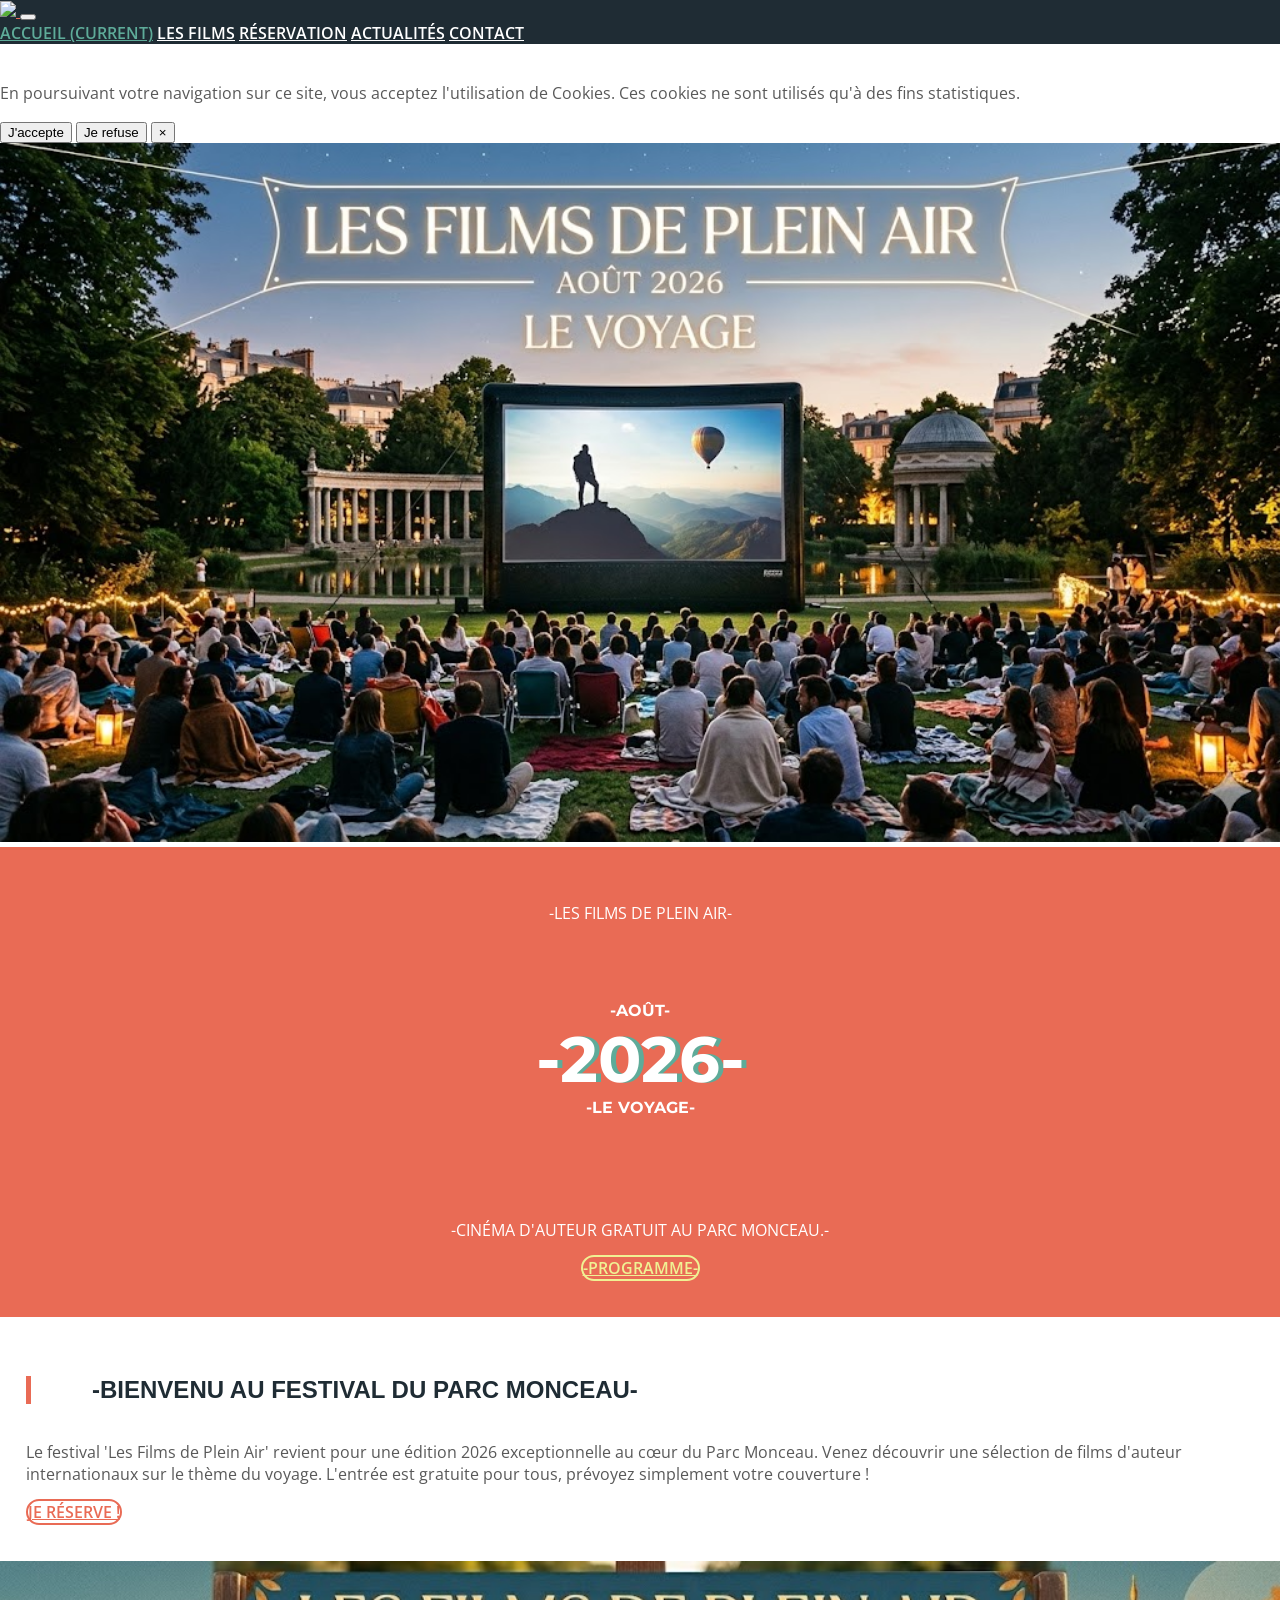
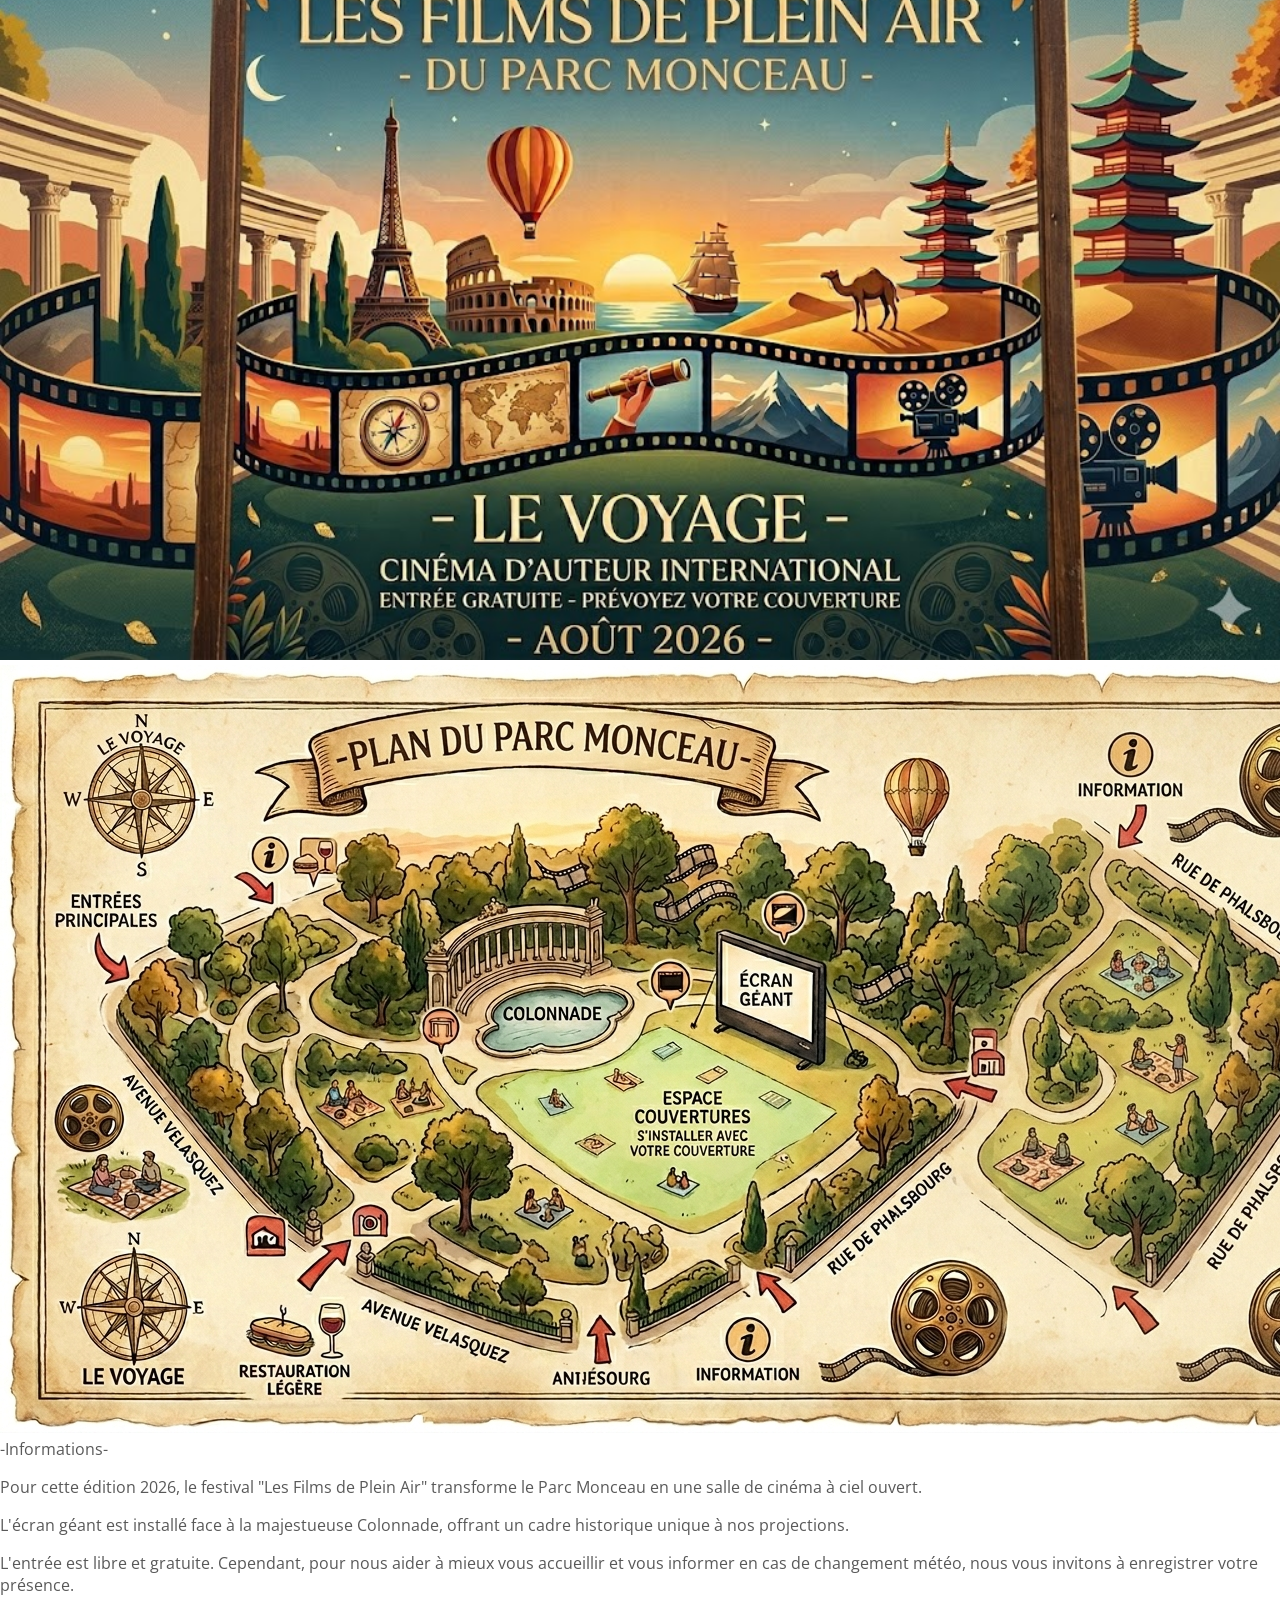
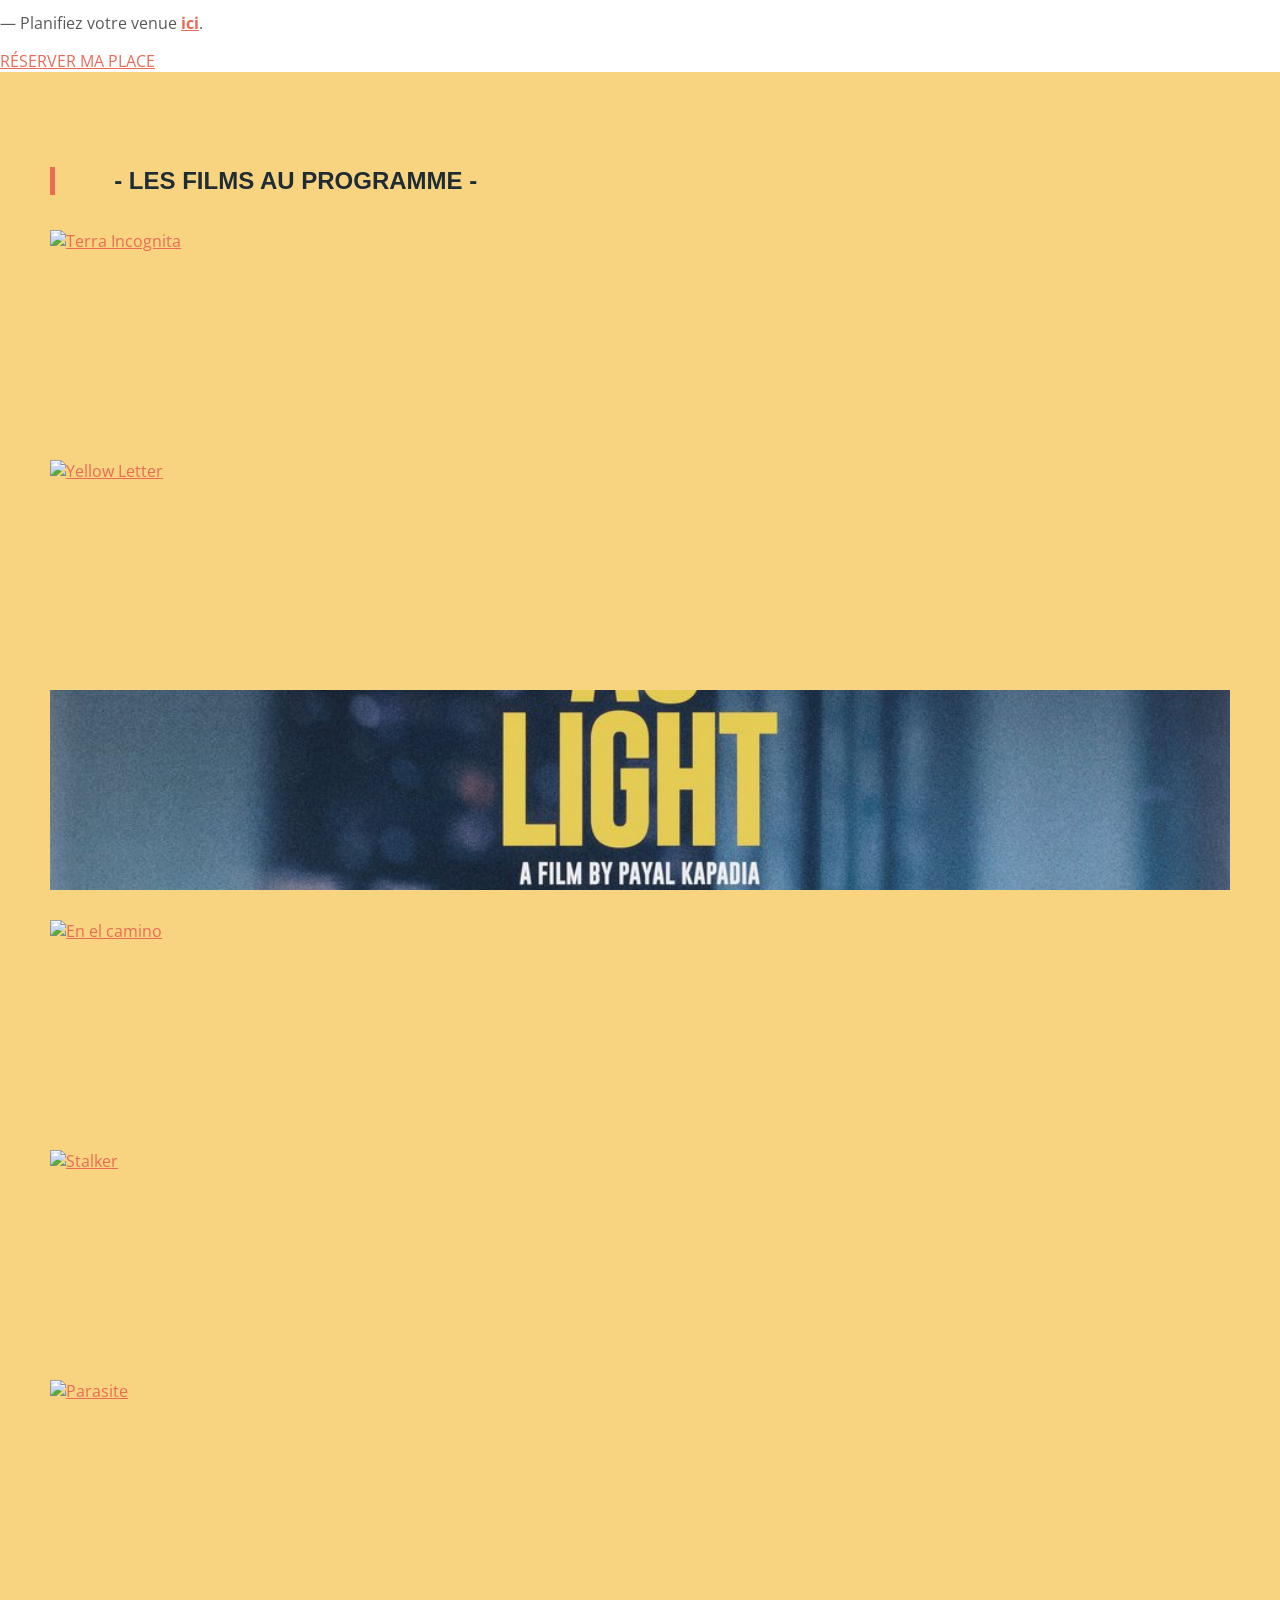
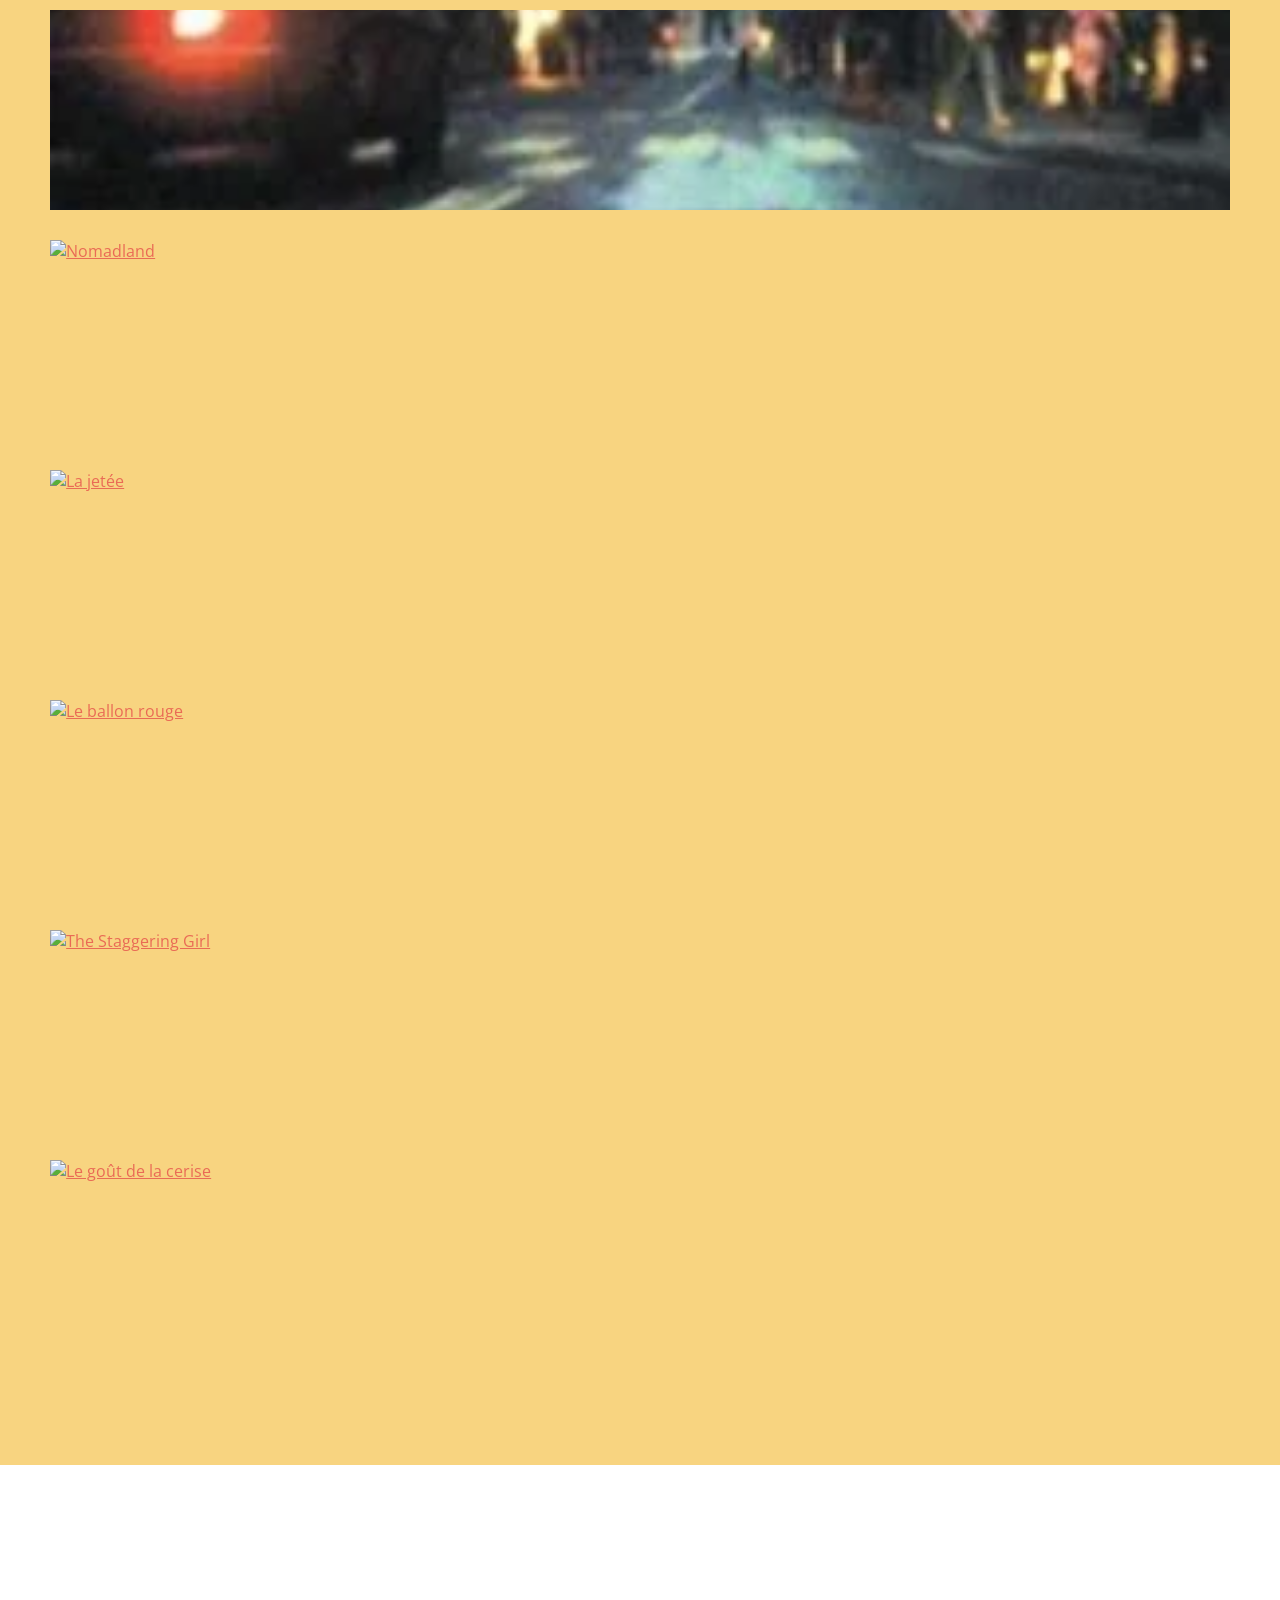
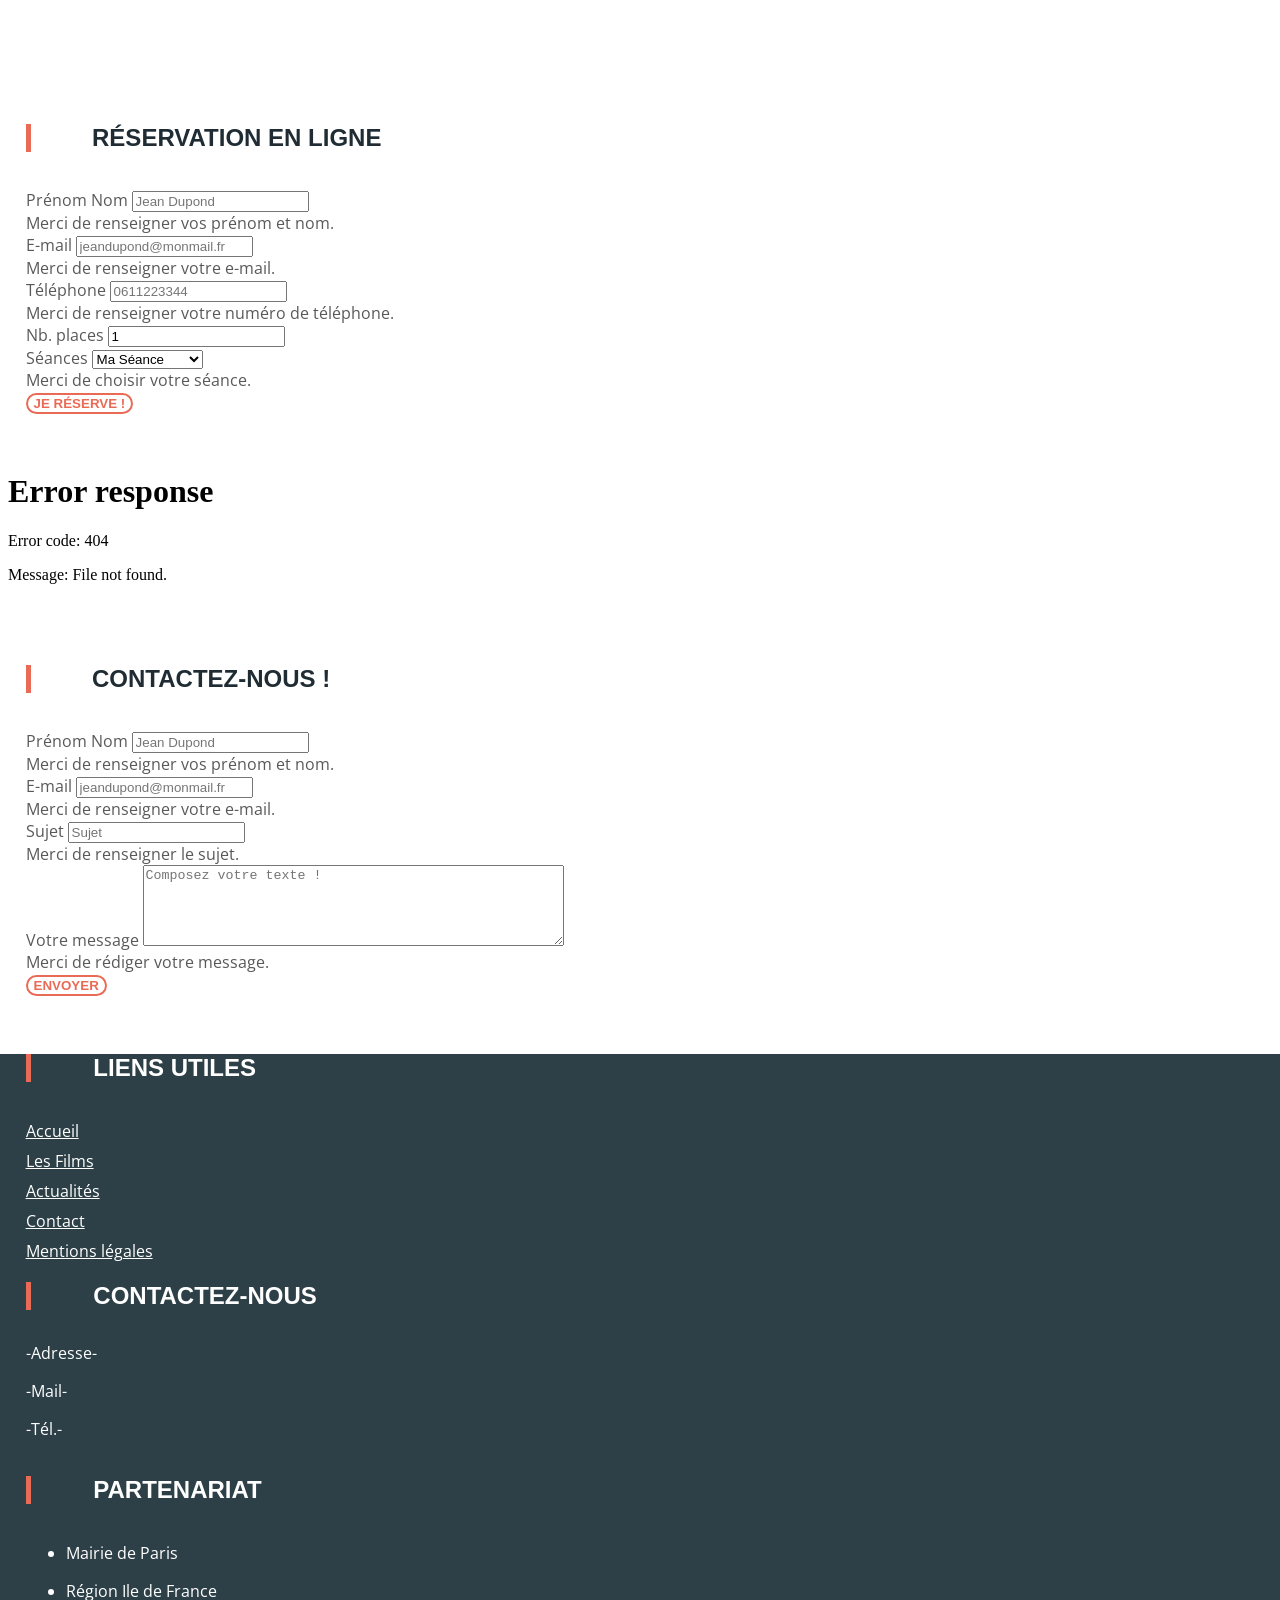
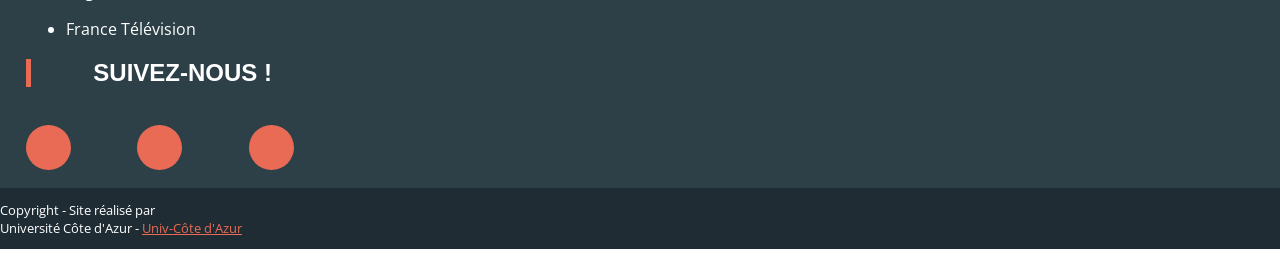
==== index.html @ 5eefc9a2 "Mise à jour SEO" ====
<!DOCTYPE html>
<html lang="fr">

	<head>
		<!-- Google tag (gtag.js) -->
<script async src="https://www.googletagmanager.com/gtag/js?id=G-BGBJXSS05S"></script>
<script>
  window.dataLayer = window.dataLayer || [];
  function gtag(){dataLayer.push(arguments);}
  gtag('js', new Date());

  gtag('config', 'G-BGBJXSS05S');
</script>
		<title>Les Films de Plein Air !</title>
		
		<!--Metatags-->
		<meta charset="utf-8">
		<meta name="viewport" content="width=device-width, initial-scale=1, shrink-to-fit=no">
		<meta name="description" content="Découvrez le festival de cinéma d'auteur gratuit au Parc Monceau du 5 au 7 août 2026. Thème : Le Voyage. ">
		
		<!--Open graph data-->
		<meta property="og:title" content="Les Films de Plein Air - Festival au Parc Monceau">
<meta property="og:description" content="3 nuits de cinéma d'auteur gratuit sous les étoiles. Thème 2024 : Le Voyage.">
<meta property="og:type" content="website">
		

		<!--fonts-->
		<link href="https://fonts.googleapis.com/css?family=Montserrat:400,700|Open+Sans:400,600,700" rel="stylesheet">
		<!--CSS-->
		<link rel="stylesheet" href="css/bootstrap.css">
		<!--<link rel="stylesheet" href="css/style.css">-->
		<link rel="stylesheet" href="css/stylescss.css">
		<link rel="stylesheet"  href="webfonts/all.css">
		<!-- Google tag (gtag.js) -->
		<script async src="https://www.googletagmanager.com/gtag/js?id=G-39RLFYST27"></script>
		<script>
  			window.dataLayer = window.dataLayer || [];
  			function gtag(){dataLayer.push(arguments);}
 			 gtag('js', new Date());

  			gtag('config', 'G-39RLFYST27');
		</script>
	</head>
	<body data-spy="scroll" data-target="#booking">

		<!--00.header-->
		<nav class="navbar sticky-top navbar-expand-lg navbar-dark maNav">
			<a class="navbar-brand" href="#">
				<img src="images/logo.jpg" width="100"/>
			</a>
			<button class="navbar-toggler" type="button" data-toggle="collapse" data-target="#navbarNavAltMarkup" aria-controls="navbarNavAltMarkup" aria-expanded="false" aria-label="Toggle navigation">
				<span class="navbar-toggler-icon"></span>
			</button>
			<div class="collapse navbar-collapse" id="navbarNavAltMarkup">
				<div class="navbar-nav ml-auto">
				<a class="nav-item nav-link active" href="#">accueil <span class="sr-only">(current)</span></a>
				<a class="nav-item nav-link" href="films.html">Les Films</a>
				<a class="nav-item nav-link navLink" href="#booking">Réservation</a>
				<a href="blog.html" class="nav-item nav-link navLink">Actualités</a>
				<a class="nav-item nav-link" href="contact.html">Contact</a>
				</div>
			</div>
		</nav>

		<h1><Title></Title></h1>
		
		<!--end header-->

		<!--Modal cookie-->
		
			<div class="alert alert-secondary alert-dismissible fade show text-center" role="alert">
			<p>
				En poursuivant votre navigation sur ce site, vous acceptez l'utilisation de Cookies. Ces cookies ne sont utilisés qu'à des fins statistiques.
			</p>
			<button type="button" class="btn btn-success btn-sm" data-dismiss="alert" aria-label="Close">
				J'accepte
			</button>
			<button type="button" class="btn btn-danger btn-sm" data-dismiss="alert" aria-label="Close">
					Je refuse
			</button>
			<button type="button" class="close" data-dismiss="alert" aria-label="Close">
				<span aria-hidden="true">&times;</span>
			</button>
		</div>
		<!--Modal cookie-->
		<!--01.accueil-->
		<section class="container-fluid welcome">
			<div class="container">
				<div class="row">
					<aside class="col-lg-6">

<img src="images/parc-monceau.jpg" class="img-fluid" style="width: 100%; height: 100%; object-fit: cover;" alt="Affiche Festival Parc Monceau">					</aside>
					<article class="col-lg-6">
						<p>-Les Films de Plein Air-</p>
						<div class="date">
							<span>-Août-</span>
							<span class="textshadow">-2026-</span>
							<span>-Le Voyage-</span>
						</div>
						<p>-Cinéma d'auteur gratuit au Parc Monceau.-</p>
						<a href="films.html" class="btn btn-custom">-Programme-</a>
					</article>
				</div>
			</div>
		</section>
		<!--end accueil-->

		<!--02.à propos-->
		<section class="container-fluid about">
			<div class="container">
				<div class="row">
					<article class="col-lg-6">
						<h2 id="about">-Bienvenu au festival du parc Monceau-</h2>
						<p>Le festival 'Les Films de Plein Air' revient pour une édition 2026 exceptionnelle au cœur du Parc Monceau. Venez découvrir une sélection de films d'auteur internationaux sur le thème du voyage. L'entrée est gratuite pour tous, prévoyez simplement votre couverture !
                        </p>
						<a href="#booking" class="btn btn-custom"> Je réserve !</a>
					</article>
					<aside class="col-lg-6 order-first order-lg-2">
<img src="images/affiche-officiel-parc-monceau.jpg" class="img-fluid" style="width: 100%; height: 100%; object-fit: cover;" alt="Affiche Officielle">
					</aside>
					</section>
		<!--end à propos-->

		<!--03.actualité-->
		<section class="container-fluid news py-5">
    <div class="container">
        <div class="row align-items-center">
            
            <div class="col-lg-6">
                <img src="images/plan-du-parc.png" class="img-fluid rounded shadow" alt="plan du parc">
            </div>

            <div class="col-lg-6"						
			<h2 id="news">-Informations-</h2>
						<p>Pour cette édition 2026, le festival "Les Films de Plein Air" transforme le Parc Monceau en une salle de cinéma à ciel ouvert. 
                        <p>L'écran géant est installé face à la majestueuse Colonnade, offrant un cadre historique unique à nos projections.						
						<p>L'entrée est libre et gratuite. Cependant, pour nous aider à mieux vous accueillir et vous informer en cas de changement météo, nous vous invitons à enregistrer votre présence.
							<p>— Planifiez votre venue <a href="#booking" style="color: #e86b51; font-weight: bold;">ici</a>.</p>
  
    <a href="#reservation" class="btn btn-outline-danger">RÉSERVER MA PLACE</a>
</article>
		</section>
		<!--end actualité-->

		<!--04.films-->
		<section class="container-fluid movie">
			<div class="container">
				
				<div class="row">
					<!--<div class="col-12 col-sm-4 col-md2 imgResponsive">
						<a href="#"><img src="images/01lesFiguresDeLombre.png"></a>
					</div>-->
					<div class="row">
    <div class="col-12"><h2 id="movie">- Les Films au programme -</h2></div>

    <div class="col-sm-4 col-md-3 col-lg-2">
           <a href="films.html#01film" class="hoverImg">
        <img src="images/terra-incognita.webp" alt="Terra Incognita" class="img-fluid">
        </a>
    </div>
	<div class="col-sm-4 col-md-3 col-lg-2">
          <a href="films.html#02film" class="hoverImg">
        <img src="images/yellow-letter.jpg" alt="Yellow Letter" class="img-fluid">
        </a>
    </div>
		<div class="col-sm-4 col-md-3 col-lg-2">
               <a href="films.html#03film" class="hoverImg">
        <img src="images/all-we-imagine-as-light.jpg" alt="All We Imagine as Light" class="img-fluid">
        </a>
    </div>
		<div class="col-sm-4 col-md-3 col-lg-2">
              <a href="films.html#04film" class="hoverImg">
        <img src="images/en-el-camino.jpg" alt="En el camino" class="img-fluid">
        </a>
    </div>
		<div class="col-sm-4 col-md-3 col-lg-2">
               <a href="films.html#05film" class="hoverImg">
        <img src="images/stalker.jpg" alt="Stalker" class="img-fluid">
        </a>
    </div>
		<div class="col-sm-4 col-md-3 col-lg-2">
               <a href="films.html#06film" class="hoverImg">
        <img src="images/parasite.jpg" alt="Parasite" class="img-fluid">
        </a>
    </div>
		<div class="col-sm-4 col-md-3 col-lg-2">
               <a href="films.html#07film" class="hoverImg">
        <img src="images/c-etait-un-rendez-vous.jpg" alt="C'était un rendez-vous" class="img-fluid">
        </a>
    </div>
		<div class="col-sm-4 col-md-3 col-lg-2">
              <a href="films.html#08film" class="hoverImg">
        <img src="images/nomadland.jpg" alt="Nomadland" class="img-fluid">
        </a>
    </div>
		<div class="col-sm-4 col-md-3 col-lg-2">
              <a href="films.html#09film" class="hoverImg">
        <img src="images/la-jetée.jpg" alt="La jetée" class="img-fluid">
        </a>
    </div>
		<div class="col-sm-4 col-md-3 col-lg-2">
               <a href="films.html#10film" class="hoverImg">
         <img src="images/le-ballon-rouge.jpg" alt="Le ballon rouge" class="img-fluid">
        </a>
    </div>
		<div class="col-sm-4 col-md-3 col-lg-2">
               <a href="films.html#11film" class="hoverImg">
         <img src="images/the-staggering-girl.jpg" alt="The Staggering Girl" class="img-fluid">
        </a>
    </div>
		<div class="col-sm-4 col-md-3 col-lg-2">
               <a href="films.html#12film" class="hoverImg">
        <img src="images/le-gout-de-la-cerise.jpg" alt="Le goût de la cerise" class="img-fluid">
        </a>
    </div>
</div>
		</section>
		<!--end films-->

		<!--05.réservation-->
		<section class="container-fluid booking">
			<div class="container">
				<div class="row">
					<aside class="col-lg-6">
						<!--<img src="images/05-resaAside.jpg"class="img-fluid" alt="cinema clap">-->
					</aside>
					<article class="col-lg-6">
						<h2 id="booking">Réservation en ligne</h2>
						<form class="needs-validation" novalidate id="bookingValidation">				
							<div class="form-group">
								<label for="nom">Prénom Nom</label>
								<input class="form-control" required type="text" name="nom" id="nom" placeholder="Jean Dupond" />
								<div class="invalid-tooltip">
									Merci de renseigner vos prénom et nom.
								</div>
							</div>
							<div class="form-group">
								<label for="mail">E-mail</label>
								<input class="form-control" required type="email" name="mail" id="mail" placeholder="jeandupond@monmail.fr" />
								<div class="invalid-tooltip">
									Merci de renseigner votre e-mail.
								</div>
							</div>
							<div class="form-group">
								<label for="phone">Téléphone</label>
								<input class="form-control" required type="tel" name="phone" id="phone" placeholder="0611223344" />
								<div class="invalid-tooltip">
									Merci de renseigner votre numéro de téléphone.
								</div>
							</div>
							<div class="form-group">
								<label for="place">Nb. places</label>
								<input class="form-control" type="number" name="place" id="place" min="1" value="1">
							</div>
							<div class="form-group">
								<label for="seance">Séances</label>
								<select class="form-control" required name="seance" id="seance">
										<option value="" selected disabled>Ma Séance</option>
									<optgroup label="Date 1">
										<option value="Heure 1">Heure - Film</option>
										<option value="Heure 2">Heure - Film</option>
										<option value="Heure 3">Heure - Film</option>
									</optgroup>
									<optgroup label="Date 2">
										<option value="Heure 1">Heure - Film</option>
										<option value="Heure 2">Heure - Film</option>
										<option value="Heure 3">Heure - Film</option>
									</optgroup>
									<optgroup label="Date 3">
										<option value="Heure 1">Heure - Film</option>
										<option value="Heure 2">Heure - Film</option>
										<option value="Heure 3">Heure - Film</option>
									</optgroup>
									<optgroup label="Date 4">
										<option value="Heure 1">Heure - Film</option>
										<option value="Heure 2">Heure - Film</option>
										<option value="Heure 3">Heure - Film</option>
									</optgroup>
								</select>
								<div class="invalid-tooltip">
									Merci de choisir votre séance.
								</div>
							</div>
							<button type="submit" class="btn btn-custom">Je réserve !</button>
						</form>
					</article>
				</div>
			</div>
		</section>
		<!-- end réservation-->

		<!--06.contact-->
		<section class="container-fluid contact">
			<div class="container">
				<div class="row">
					<aside class="col-lg-6">
						<iframe src="images/Carte.jpg" width="100%" height="100%" frameborder="0" style="border:0" allowfullscreen></iframe>
					</aside>
					<article class="col-lg-6">
						<h2 id="contact">Contactez-nous !</h2>
						<form class="needs-validation" novalidate id="contactValidation">
							<div class="form-group">
								<label for="nom">Prénom Nom</label>
								<input class="form-control" required type="text" name="nom" id="nom" placeholder="Jean Dupond" />
								<div class="invalid-tooltip">
									Merci de renseigner vos prénom et nom.
								</div>
							</div>
							<div class="form-group">
								<label for="mail">E-mail</label>
								<input class="form-control" required type="email" name="mail" id="mail" placeholder="jeandupond@monmail.fr" />
								<div class="invalid-tooltip">
									Merci de renseigner votre e-mail.
								</div>
							</div>
							<div class="form-group">
								<label for="sujet">Sujet</label>
								<input class="form-control" required type="text" name="sujet" id="sujet" placeholder="Sujet" />
								<div class="invalid-tooltip">
									Merci de renseigner le sujet.
								</div>
							</div>
							<div class="form-group">
								<label for="message">Votre message</label>
								<textarea class="form-control" required name="message" id="message" rows="5" cols="50" placeholder="Composez votre texte !"></textarea>
								<div class="invalid-tooltip">
									Merci de rédiger votre message.
								</div>
							</div>
							<button type="submit" class="btn btn-custom">Envoyer</button>
						</form>
					</article>
				</div>
			</div>
		</section>
		<!--end contact-->

		<!--07.footer-->
		<footer class="container-fluid footer">
            <div class="container py-3">
                <div class="row">
                    <div class="col-12 col-md-3">
                        <h2>Liens utiles</h2>
                        <div class="footerLinks">
                            <a href="index.html">Accueil</a>
                            <a href="films.html">Les Films</a>
                            <a href="blog.html">Actualités</a>
                            <a href="contact.html">Contact</a>
                            <a href="mentions-legales.html">Mentions légales</a>
                        </div>
                    </div>
                    <div class="col-12 col-md-3 address">
                        <h2>Contactez-nous</h2>
                        <div class="contactIcons mb-3">
                            <p><span class="pr-3"><i class="fas fa-home"></i></span>-Adresse-</p>
                            <p><span class="pr-3"><i class="fas fa-envelope"></i></span>-Mail-</p>
                            <p><span class="pr-3"><i class="fas fa-phone"></i></span>-Tél.-</p>
                        </div>
                    </div>
                    <div class="col-12 col-md-3 partenaire">
                        <h2>Partenariat</h2>
                        <div class="contactIcons mb-3">
                            <ul>
                                <li>Mairie de Paris</li>
								<li>Région Ile de France</li>
								<li>France Télévision</li>
                            </ul>
                        </div>
                    </div>
                    <div class="col-12 col-md-3 social">
                        <h2>Suivez-nous !</h2>
                        <div class="socialicons">
                            <a href="#"><i class="fab fa-facebook-f"></i></a>
                            <a href="#"><i class="fab fa-youtube"></i></a>
                            <a href="#"><i class="fab fa-instagram"></i></a>
                        </div>
                    </div>
                </div>	
            </div>
            <div class="socketBkg ">
                <div class="socket text-center">
                    <p>Copyright - Site réalisé par <br>
                        Université Côte d'Azur - <a href="https://univ-cotedazur.fr/" target="_blank">Univ-Côte d'Azur</a></p>
                </div>
            </div>
		</footer>
		<!--end footer-->

		<!--Scroll to top button-->
		<button onclick="topFunction()" id="myBtn" title="Go to top"><i class="fas fa-chevron-up"></i></button>
		<!--End Scroll to top button-->

		<!-- Optional JavaScript -->
		<!-- jQuery first, then Popper.js, then Bootstrap JS -->
		<script src="https://ajax.googleapis.com/ajax/libs/jquery/3.3.1/jquery.min.js"></script>
		<script src="https://cdnjs.cloudflare.com/ajax/libs/popper.js/1.12.9/umd/popper.min.js" integrity="sha384-ApNbgh9B+Y1QKtv3Rn7W3mgPxhU9K/ScQsAP7hUibX39j7fakFPskvXusvfa0b4Q" crossorigin="anonymous"></script>
		<script src="https://maxcdn.bootstrapcdn.com/bootstrap/4.0.0/js/bootstrap.min.js" integrity="sha384-JZR6Spejh4U02d8jOt6vLEHfe/JQGiRRSQQxSfFWpi1MquVdAyjUar5+76PVCmYl" crossorigin="anonymous"></script>
		<script src="js/main.js"></script>	
	</body>
</html>
---- css/stylescss.css ----
body, html {
  padding: 0;
  margin: 0; }

body {
  font-family: "Open Sans", sans-serif;
  color: #595959;
  position: relative; }
  body h1, body h2 {
    text-transform: uppercase;
    color: #1f2c34;
    font-family: "Monserrat", sans-serif;
    font-weight: 700;
    border-left: 5px solid #e96b55;
    padding-left: 5%;
    margin-bottom: 3%; }
  body a {
    color: #e96b55; }
    body a:hover {
      color: #5eab99;
      text-decoration: none; }
  body .btn-custom {
    background: transparent;
    border: 2px solid #e96b55;
    border-radius: 25px;
    color: #e96b55;
    font-weight: 600;
    text-transform: uppercase; }
    body .btn-custom:hover {
      border-color: #5eab99;
      color: #5eab99; }
  body .container-fluid {
    padding: 0; }
    body .container-fluid aside {
      padding: 0; }
    body .container-fluid article {
      padding: 3% 2%; }
  body #myBtn {
    display: none;
    /* Hidden by default */
    position: fixed;
    /* Fixed/sticky position */
    bottom: 20px;
    /* Place the button at the bottom of the page */
    right: 30px;
    /* Place the button 30px from the right */
    z-index: 99;
    /* Make sure it does not overlap */
    border: 2px solid #e96b55;
    /* Remove borders */
    outline: none;
    /* Remove outline */
    background-color: transparent;
    /* Set a background color */
    color: #e96b55;
    /* Text color */
    cursor: pointer;
    /* Add a mouse pointer on hover */
    padding: 15px;
    /* Some padding */
    border-radius: 10px;
    /* Rounded corners */
    font-size: 18px;
    /* Increase font size */ }
  body #myBtn:hover {
    background-color: #f0f193;
    /* Add a dark-grey background on hover */ }

.maNav {
  background: #1f2c34; }
  .maNav .navbar-nav a.nav-link {
    text-transform: uppercase;
    color: #fff;
    font-weight: 600; }
    .maNav .navbar-nav a.nav-link:hover {
      color: #5eab99; }
  .maNav .navbar-nav a.nav-link.active {
    color: #5eab99; }

.welcome aside {
  background: url("../images/01-Image.jpg") no-repeat bottom;
  background-size: 100% auto;
  height: auto;
  min-height: 200px; }
.welcome article {
  background: #e96b55;
  color: white;
  text-align: center;
  text-transform: uppercase; }
  .welcome article .date {
    padding: 5% 0 7%; }
    .welcome article .date span {
      display: block;
      font-family: 'Montserrat', sans-serif;
      font-weight: 700; }
  .welcome article .textshadow {
    font-size: 4rem;
    text-shadow: 5px 0px 0px #5eab99; }
  .welcome article .btn-custom {
    color: #f0f193;
    border-color: #f0f193;
    margin-top: 5%; }
    .welcome article .btn-custom:hover {
      color: white;
      border-color: white; }

.about aside {
  background: url("../images/02-Image.jpg") no-repeat center;
  background-size: 100% auto;
  height: auto;
  min-height: 200px; }

.news aside {
  background: url("../images/03-Image.jpg") no-repeat center;
  background-size: 100% auto;
  height: auto;
  min-height: 200px; }

.movie {
  background: #f8d480 url("../images/04-Image.jpg") no-repeat bottom;
  background-size: 100% auto;
  height: auto;
  min-height: 200px; }
  .movie .row {
    padding: 3% 2%; }

.booking aside {
  background: url("../images/05-Image.jpg") no-repeat center;
  background-size: 100% auto;
  height: auto;
  min-height: 200px; }

.form-group {
  position: relative; }

.contactPage .col-sm-12 .cardForm {
  margin-bottom: 3%; }

.address h2 {
  font-size: 1.5rem;
  margin-bottom: 1rem; }
.address .contactIcons {
  display: inline-block; }
.address .banContact {
  width: 100%;
  height: 200px;
  position: relative;
  overflow: hidden; }
  .address .banContact img {
    width: 100%;
    position: absolute;
    top: -35%; }
footer .container{
  max-width: 1450px;
  padding-left: 2%;
}
footer {
  background: #2e4047;
  color: white; }
  footer h2 {
    font-size: 1.5rem; }
  footer .footerLinks a {
    display: block;
    color: white; 
    margin-top: 0.5rem;}
    footer .footerLinks a:hover {
      color: #5eab99; }
  footer .social .socialicons a {
    color: white;
    font-size: 1.5rem;
    line-height: 45px;
    margin-right: 5%;
    text-align: center;
    display: inline-block;
    width: 45px;
    height: 45px;
    background-color: #e96b55;
    border-radius: 45px; }
    footer .social .socialicons a:hover {
      background-color: #5eab99; }
  footer .socketBkg {
    background: #1f2c34;
    width: 100%;
    font-size: 0.8rem; }
    footer .socketBkg p {
      padding: 1% 0%; }
  footer h2 {
    color: white; }
footer .partenaire ul li{
  margin-top: 1rem;
}
.jumbotron {
  background: #5eab99; }
  .jumbotron span {
    color: white;
    text-transform: uppercase;
    font-family: 'Montserrat', sans-serif;
    font-size: xx-large;
    font-weight: 700; }

.container-fluid.filmlist {
  padding-top: 3%; }
  .container-fluid.filmlist h3 {
    font-size: 1rem;
    font-family: 'Montserrat', sans-serif; }
  .container-fluid.filmlist .note {
    color: #e96b55;
    margin: 3% 0%; }
  .container-fluid.filmlist span {
    color: lightgrey;
    padding-right: 2%; }

.film01 aside {
  background: url("../images/01-films.jpg") no-repeat top;
  background-size: 100% auto;
  height: auto;
  min-height: 200px; }

.film02 aside {
  background: url("../images/02-films.jpg") no-repeat top;
  background-size: 100% auto;
  height: auto;
  min-height: 200px; }

.film03 aside {
  background: url("../images/03-films.jpg") no-repeat top;
  background-size: 100% auto;
  height: auto;
  min-height: 200px; }

.film04 aside {
  background: url("../images/04-films.jpg") no-repeat top;
  background-size: 100% auto;
  height: auto;
  min-height: 200px; }

.film05 aside {
  background: url("../images/05-films.jpg") no-repeat top;
  background-size: 100% auto;
  height: auto;
  min-height: 200px; }

.film06 aside {
  background: url("../images/06-films.jpg") no-repeat top;
  background-size: 100% auto;
  height: auto;
  min-height: 200px; }

.film07 aside {
  background: url("../images/07-films.jpg") no-repeat top;
  background-size: 100% auto;
  height: auto;
  min-height: 200px; }

.film08 aside {
  background: url("../images/08-films.jpg") no-repeat top;
  background-size: 100% auto;
  height: auto;
  min-height: 200px; }

.film09 aside {
  background: url("../images/09-films.jpg") no-repeat top;
  background-size: 100% auto;
  height: auto;
  min-height: 200px; }

.film10 aside {
  background: url("../images/10-films.jpg") no-repeat top;
  background-size: 100% auto;
  height: auto;
  min-height: 200px; }

.film11 aside {
  background: url("../images/11-films.jpg") no-repeat top;
  background-size: 100% auto;
  height: auto;
  min-height: 200px; }

.film12 aside {
  background: url("../images/12-films.jpg") no-repeat top;
  background-size: 100% auto;
  height: auto;
  min-height: 200px; }

.infoBlog {
  color: lightgrey;
  font-size: x-small; }

.card-title {
  font-family: 'Montserrat', sans-serif;
  font-weight: 600; }

.article .firstImg {
  position: relative;
  overflow: hidden;
  width: 100%;
  height: 250px; }
  .article .firstImg img {
    position: absolute; }
.article .infoBlog {
  font-size: 1rem; }

/*# sourceMappingURL=stylescss.css.map */

.hoverImg img {
    height: 200px !important;
    object-fit: cover !important;
    width: 100% !important;
    display: block;
}
.col-lg-2 {
    margin-bottom: 30px;
}
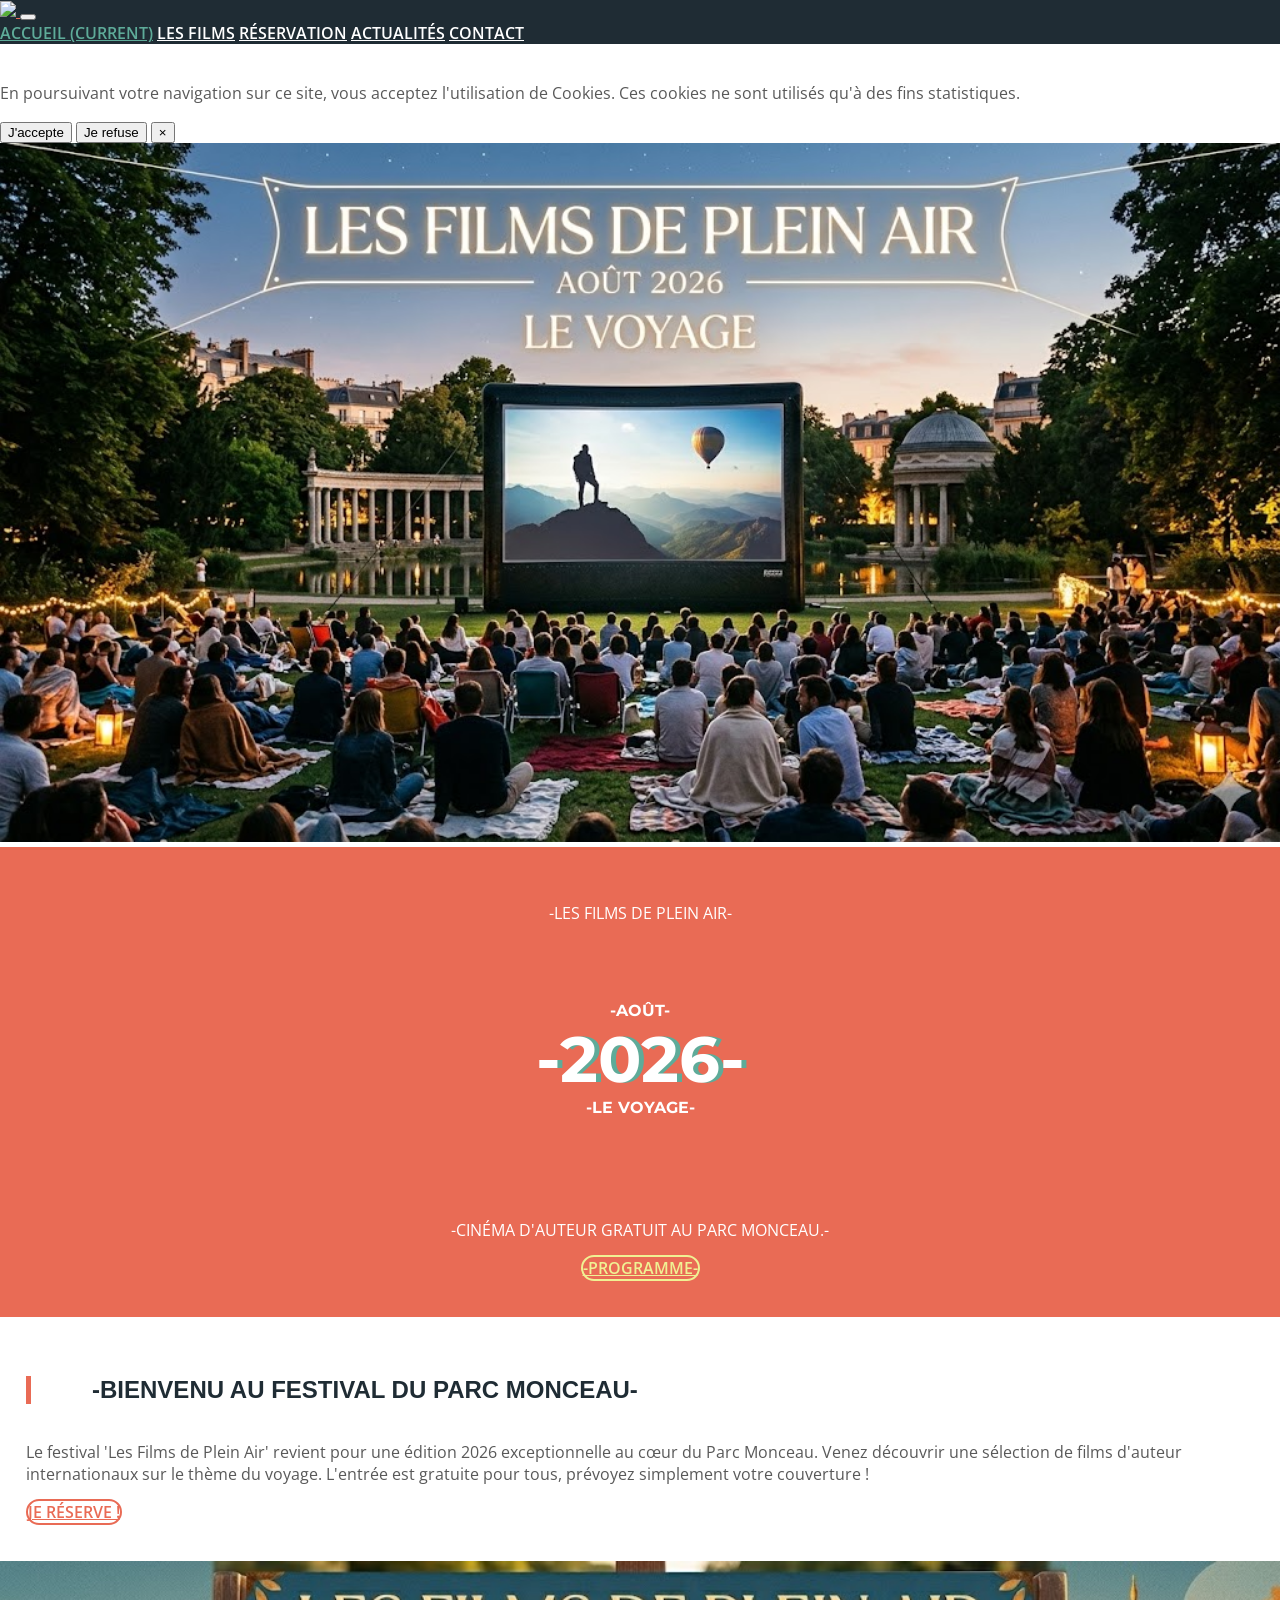
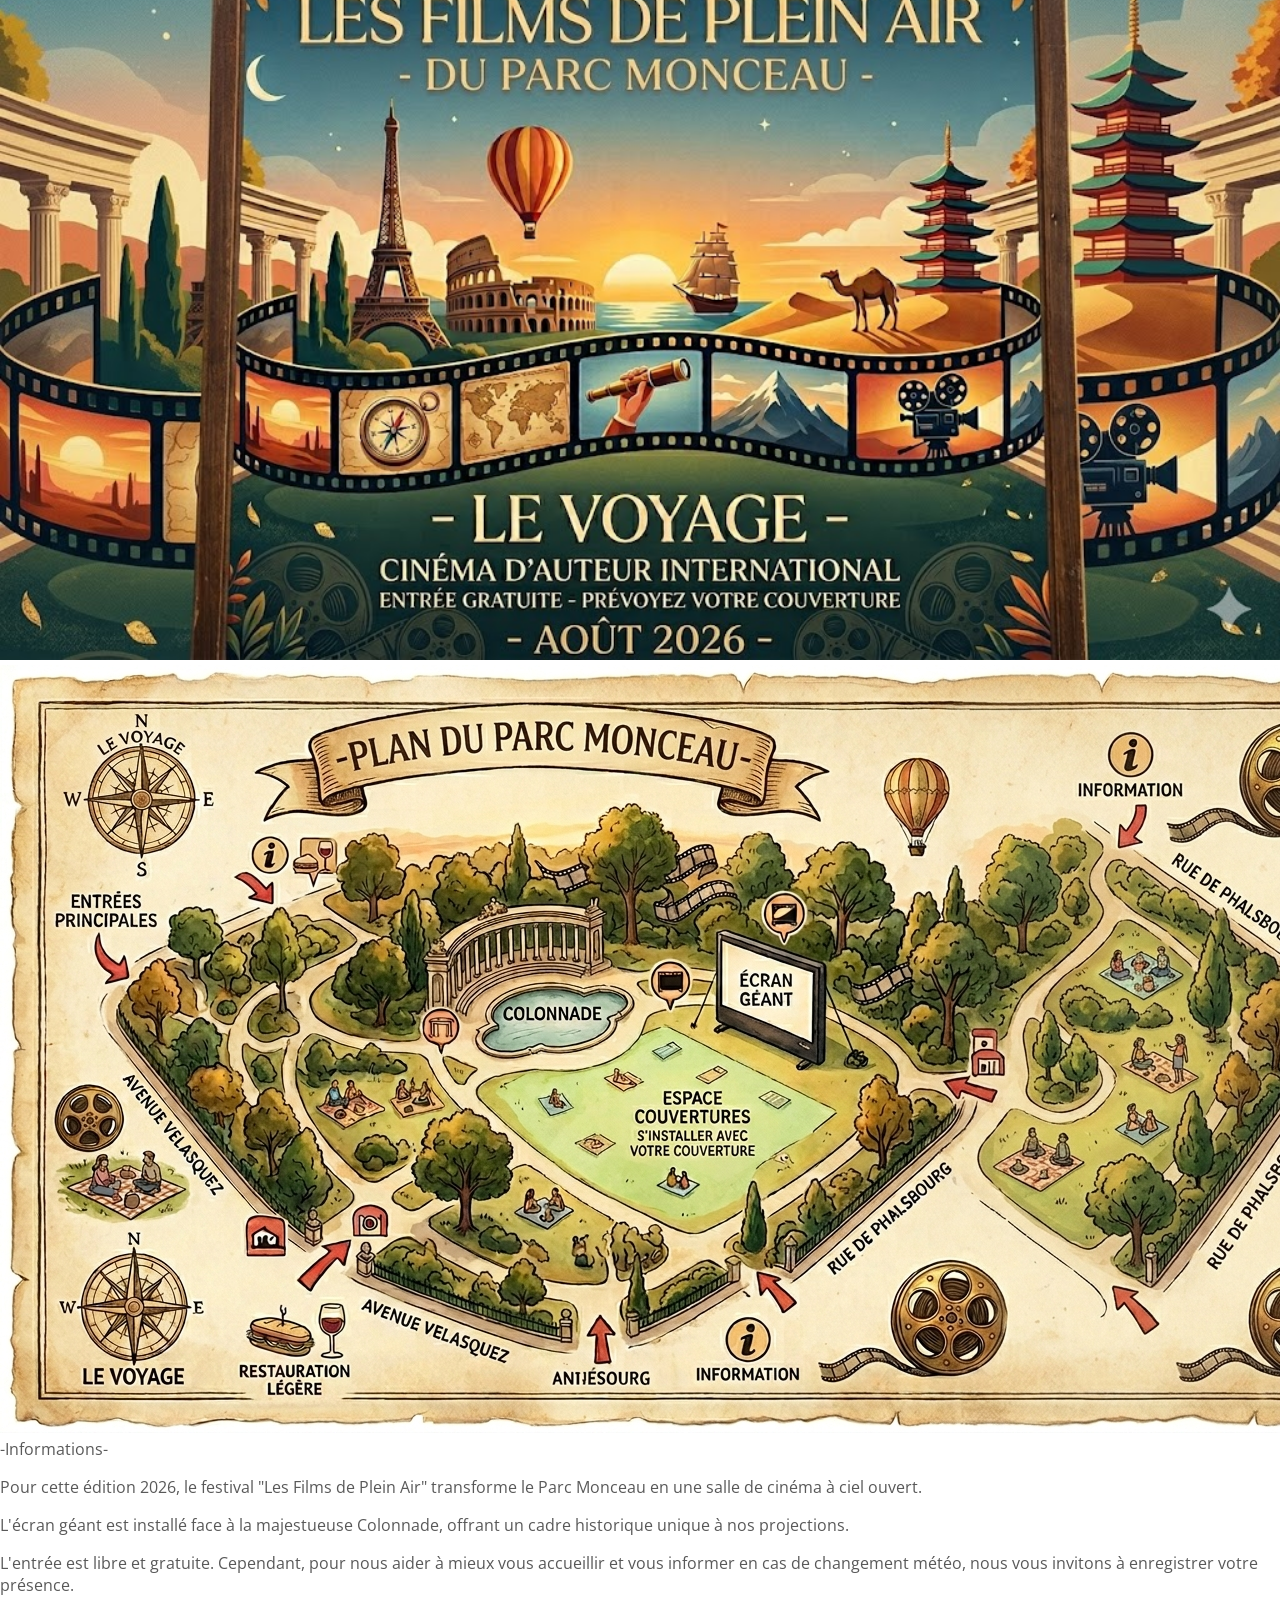
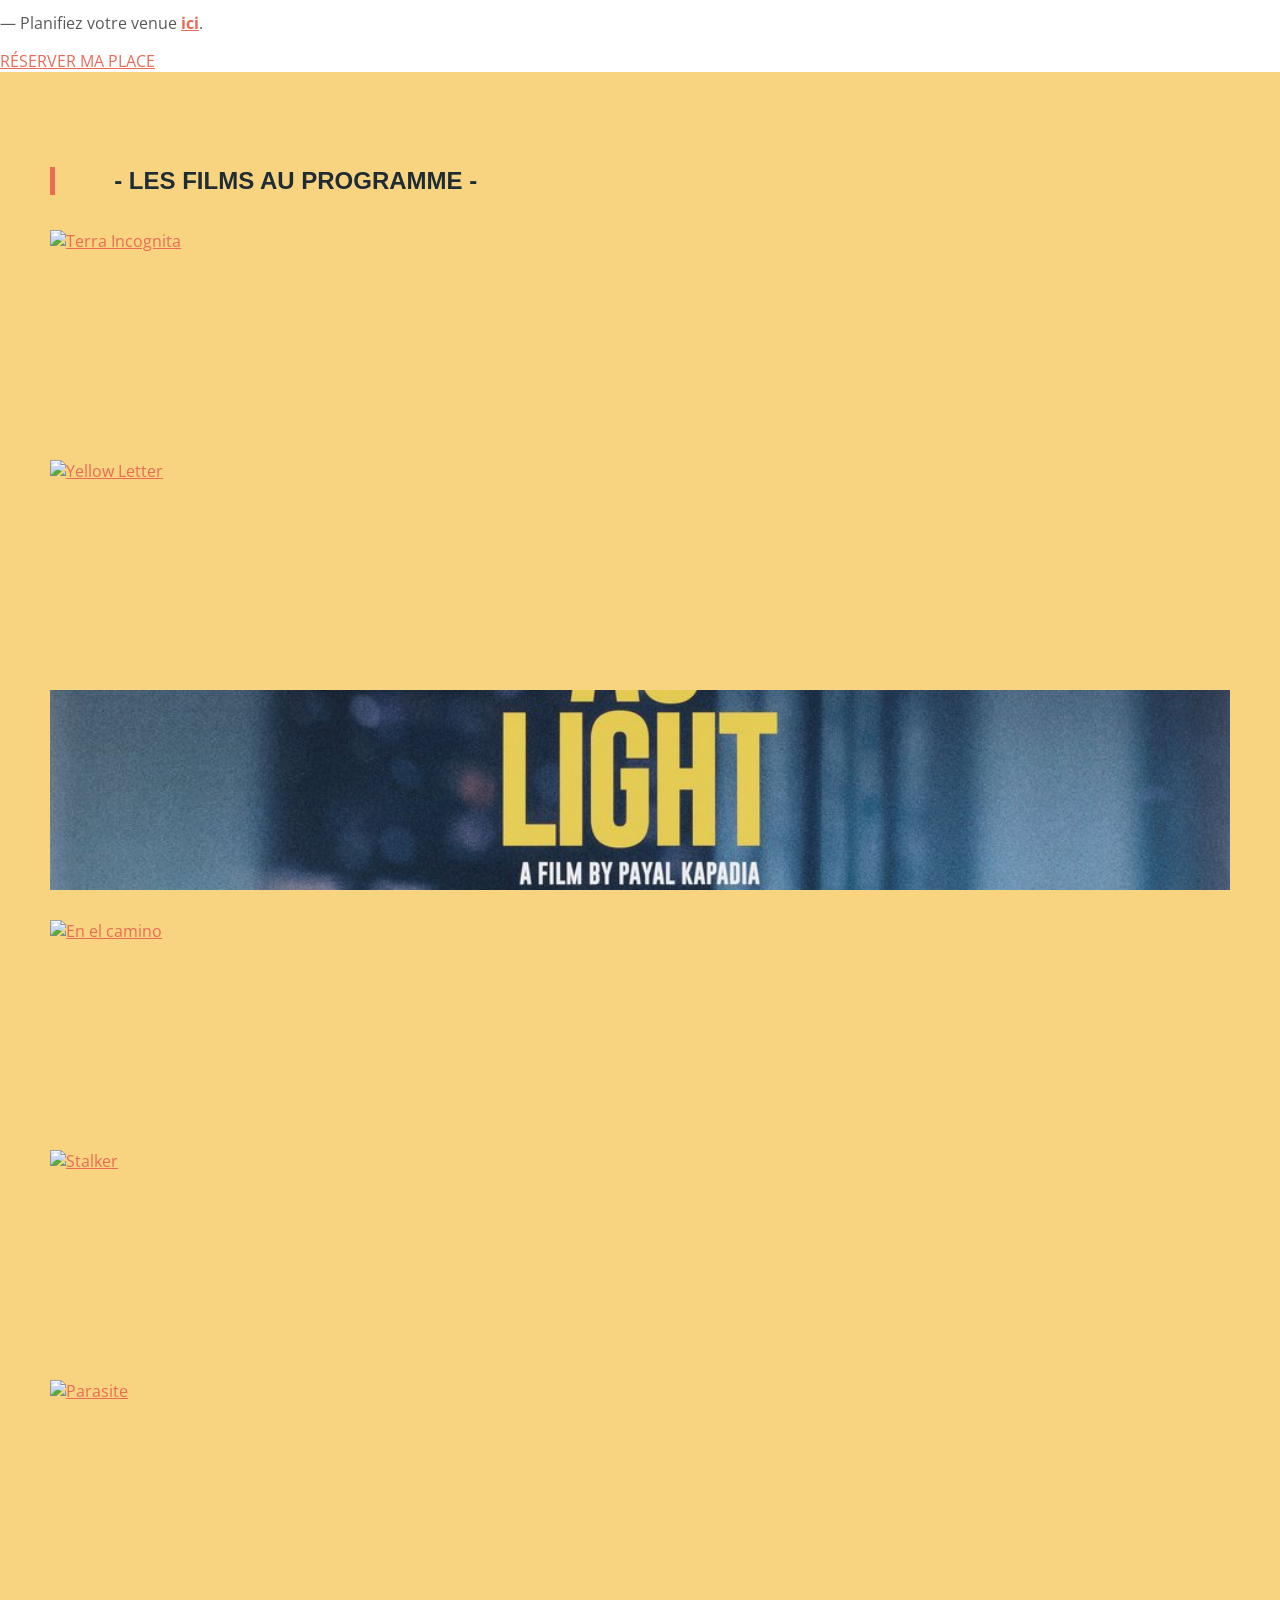
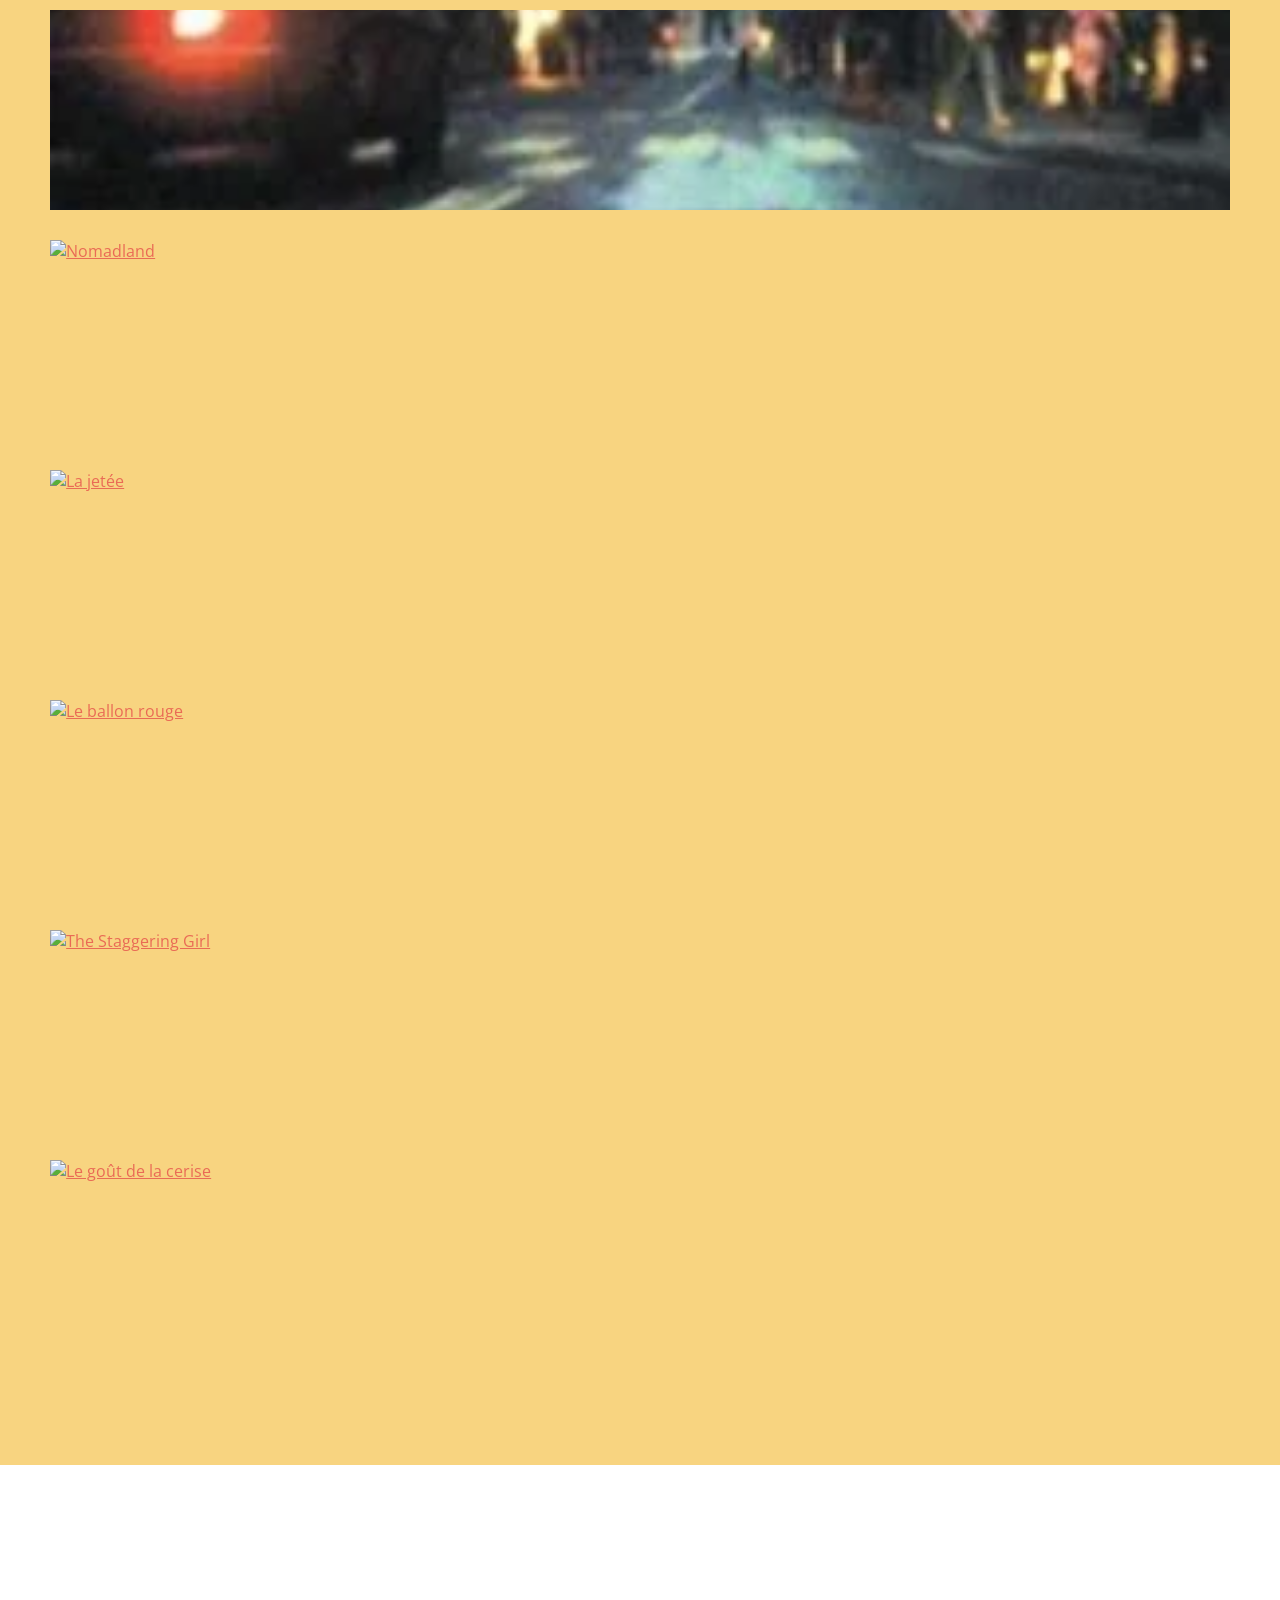
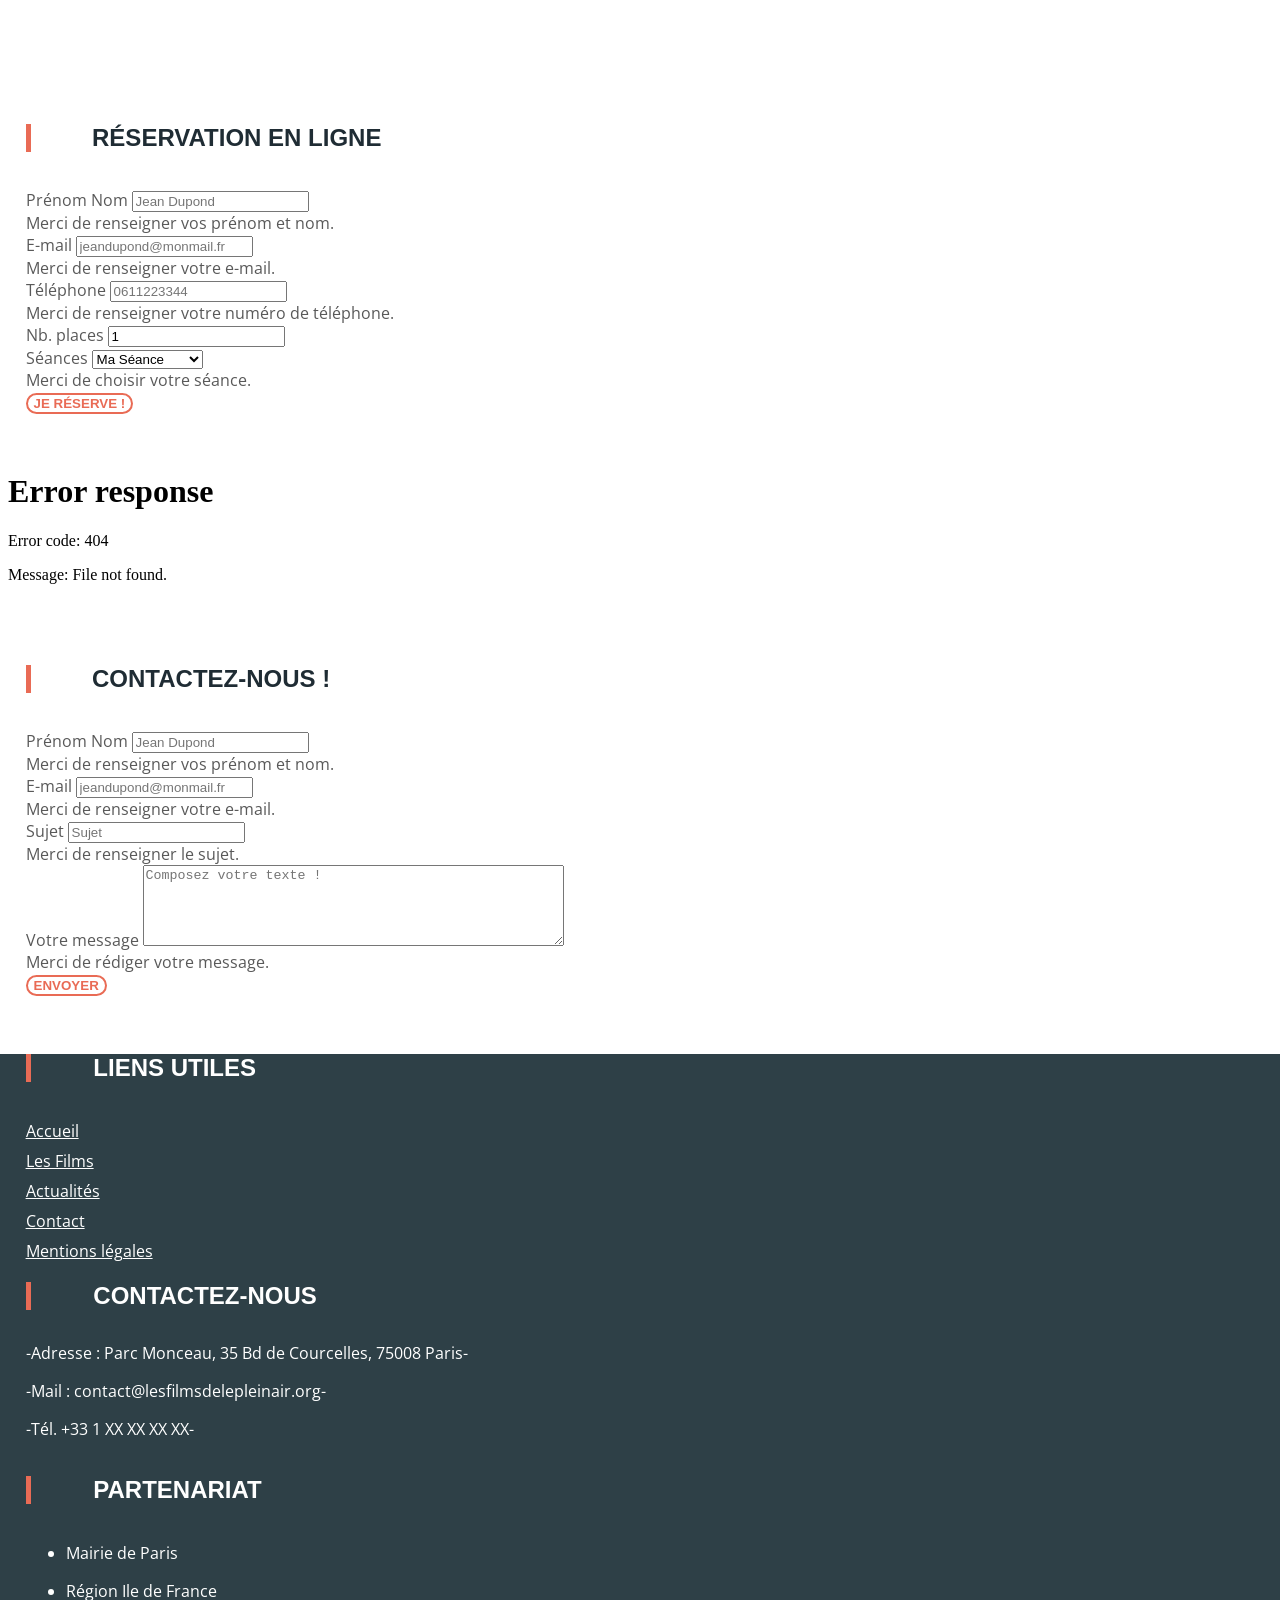
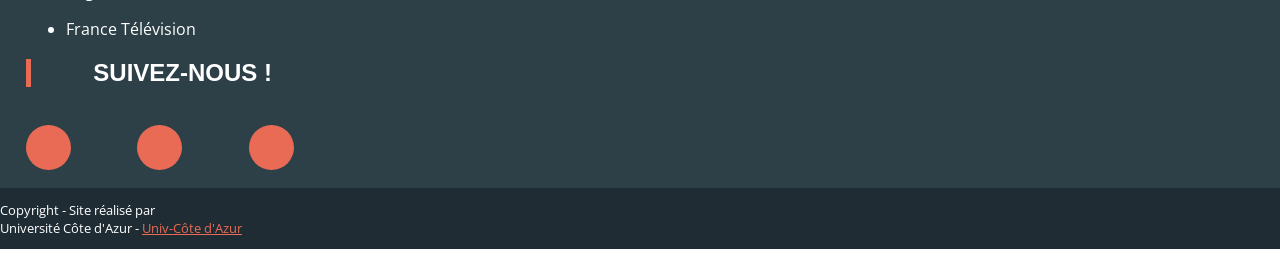
==== commit 4428ee97: "Update index.html" ====
--- a/index.html
+++ b/index.html
@@ -12,13 +12,12 @@
 
   gtag('config', 'G-BGBJXSS05S');
 </script>
-		<title>Les Films de Plein Air !</title>
+		<title>Festival Les Films de Plein Air 2026 - Parc Monceau Paris</title>
 		
 		<!--Metatags-->
 		<meta charset="utf-8">
 		<meta name="viewport" content="width=device-width, initial-scale=1, shrink-to-fit=no">
-		<meta name="description" content="Découvrez le festival de cinéma d'auteur gratuit au Parc Monceau du 5 au 7 août 2026. Thème : Le Voyage. ">
-		
+		<meta name="description" content="Découvrez le festival de cinéma d'auteur gratuit au Parc Monceau du 5 au 7 août 2026. Thème : Le Voyage. Organisé par Jennifer Vialet.">
 		<!--Open graph data-->
 		<meta property="og:title" content="Les Films de Plein Air - Festival au Parc Monceau">
 <meta property="og:description" content="3 nuits de cinéma d'auteur gratuit sous les étoiles. Thème 2024 : Le Voyage.">
@@ -353,9 +352,9 @@
                     <div class="col-12 col-md-3 address">
                         <h2>Contactez-nous</h2>
                         <div class="contactIcons mb-3">
-                            <p><span class="pr-3"><i class="fas fa-home"></i></span>-Adresse-</p>
-                            <p><span class="pr-3"><i class="fas fa-envelope"></i></span>-Mail-</p>
-                            <p><span class="pr-3"><i class="fas fa-phone"></i></span>-Tél.-</p>
+                            <p><span class="pr-3"><i class="fas fa-home"></i></span>-Adresse : Parc Monceau, 35 Bd de Courcelles, 75008 Paris-</p>
+                            <p><span class="pr-3"><i class="fas fa-envelope"></i></span>-Mail : contact@lesfilmsdelepleinair.org-</p>
+                            <p><span class="pr-3"><i class="fas fa-phone"></i></span>-Tél. +33 1 XX XX XX XX-</p>
                         </div>
                     </div>
                     <div class="col-12 col-md-3 partenaire">
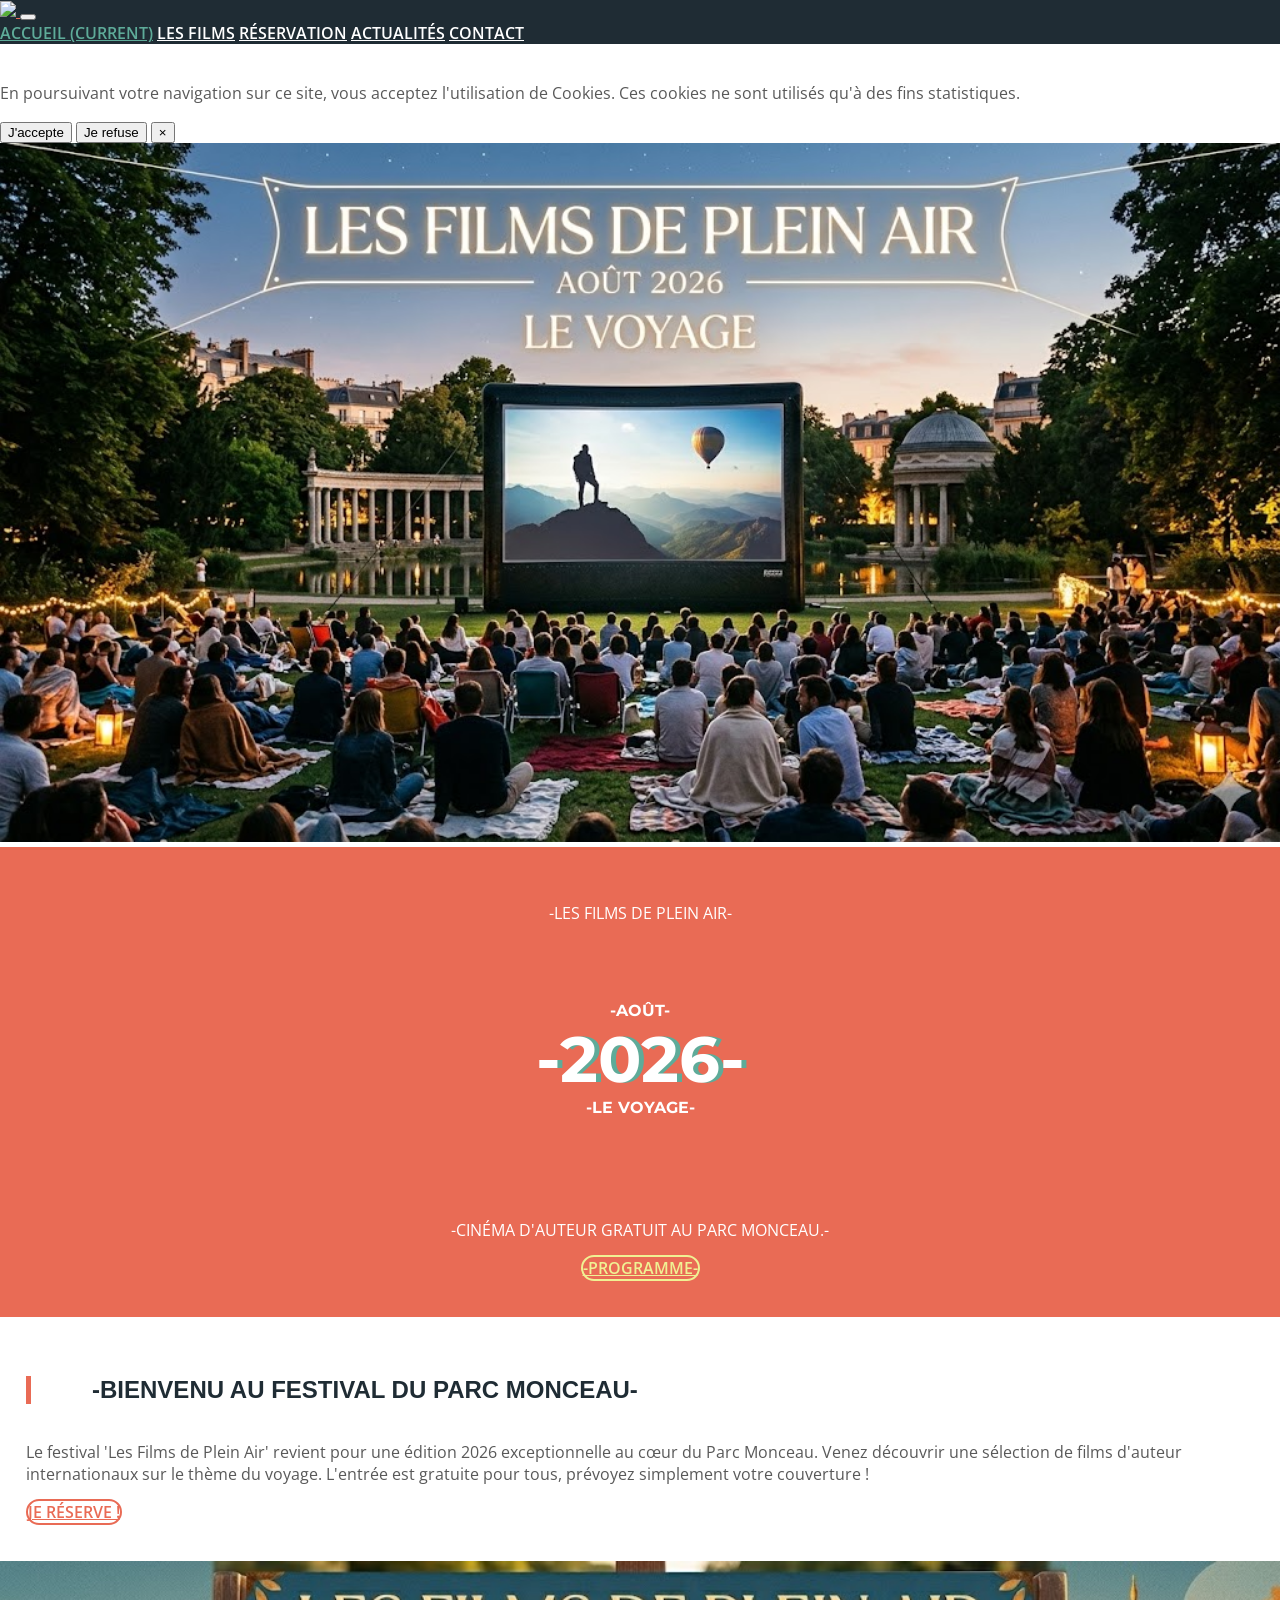
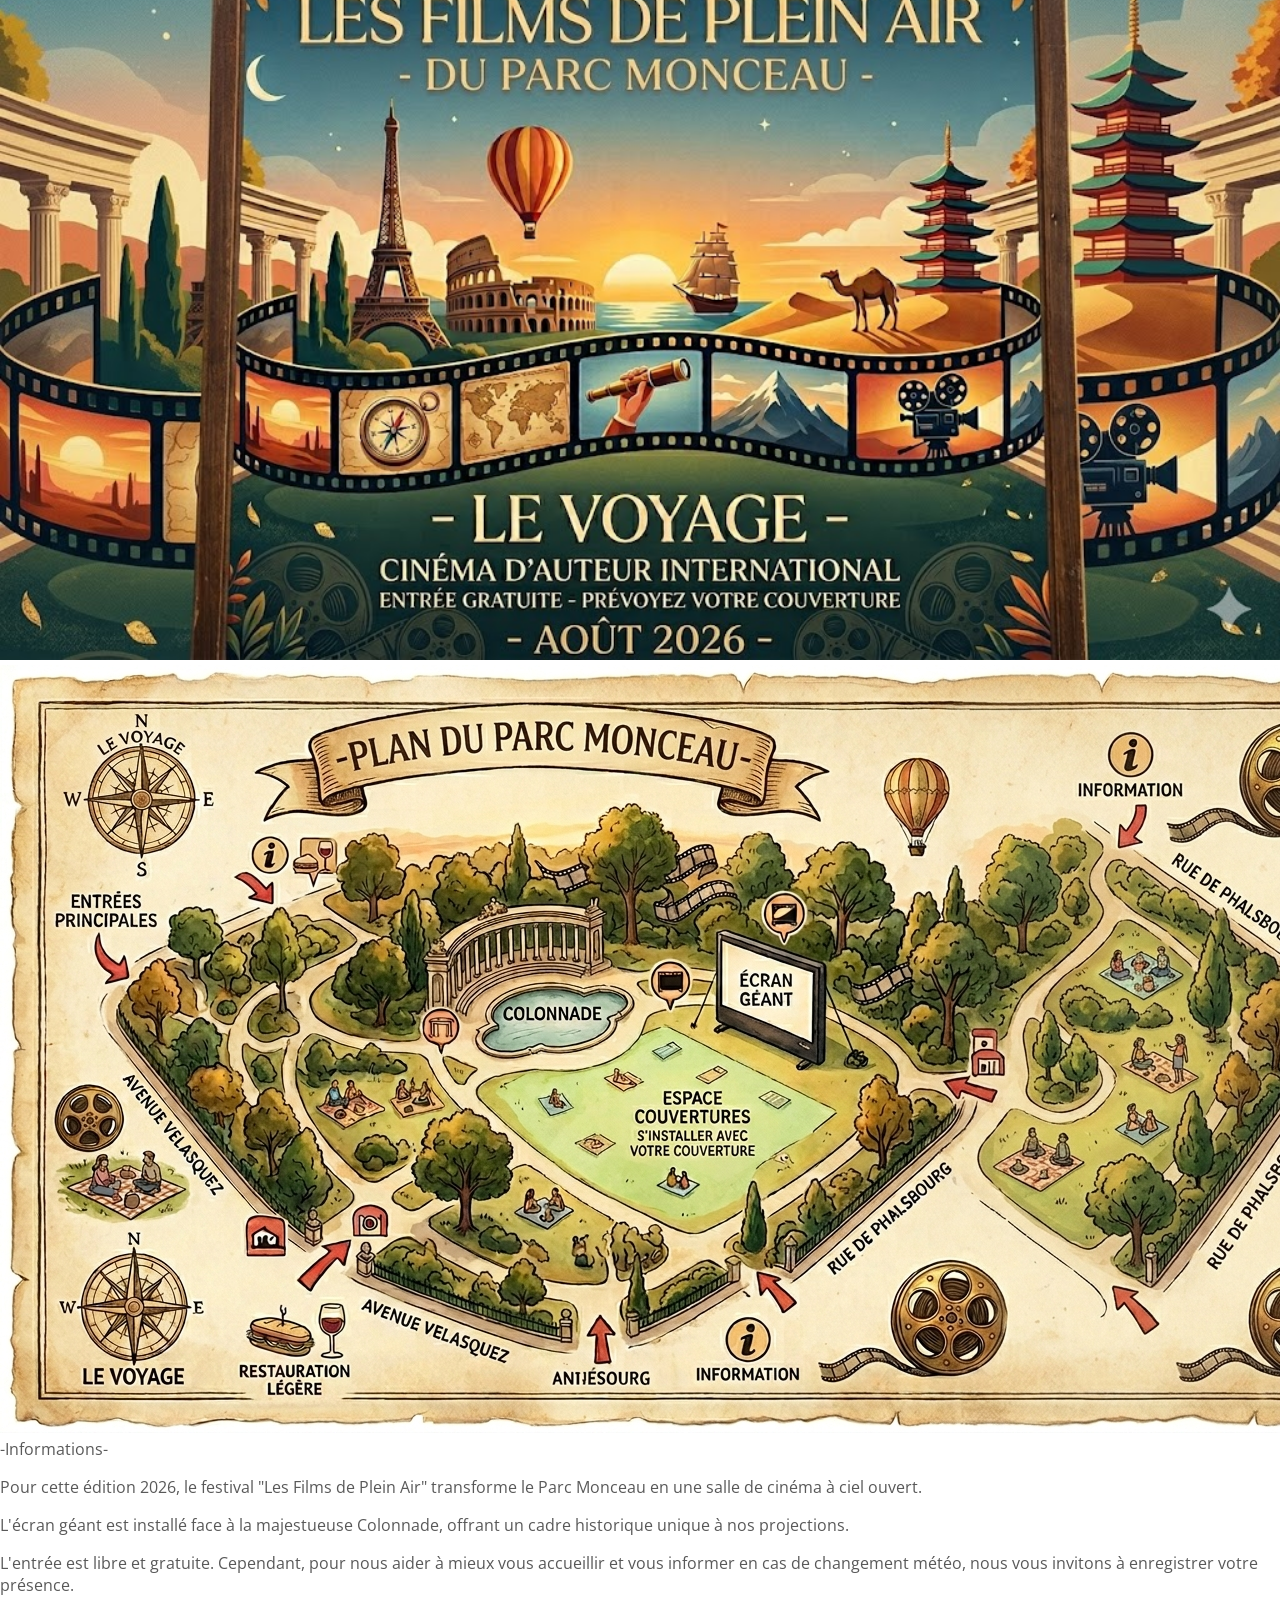
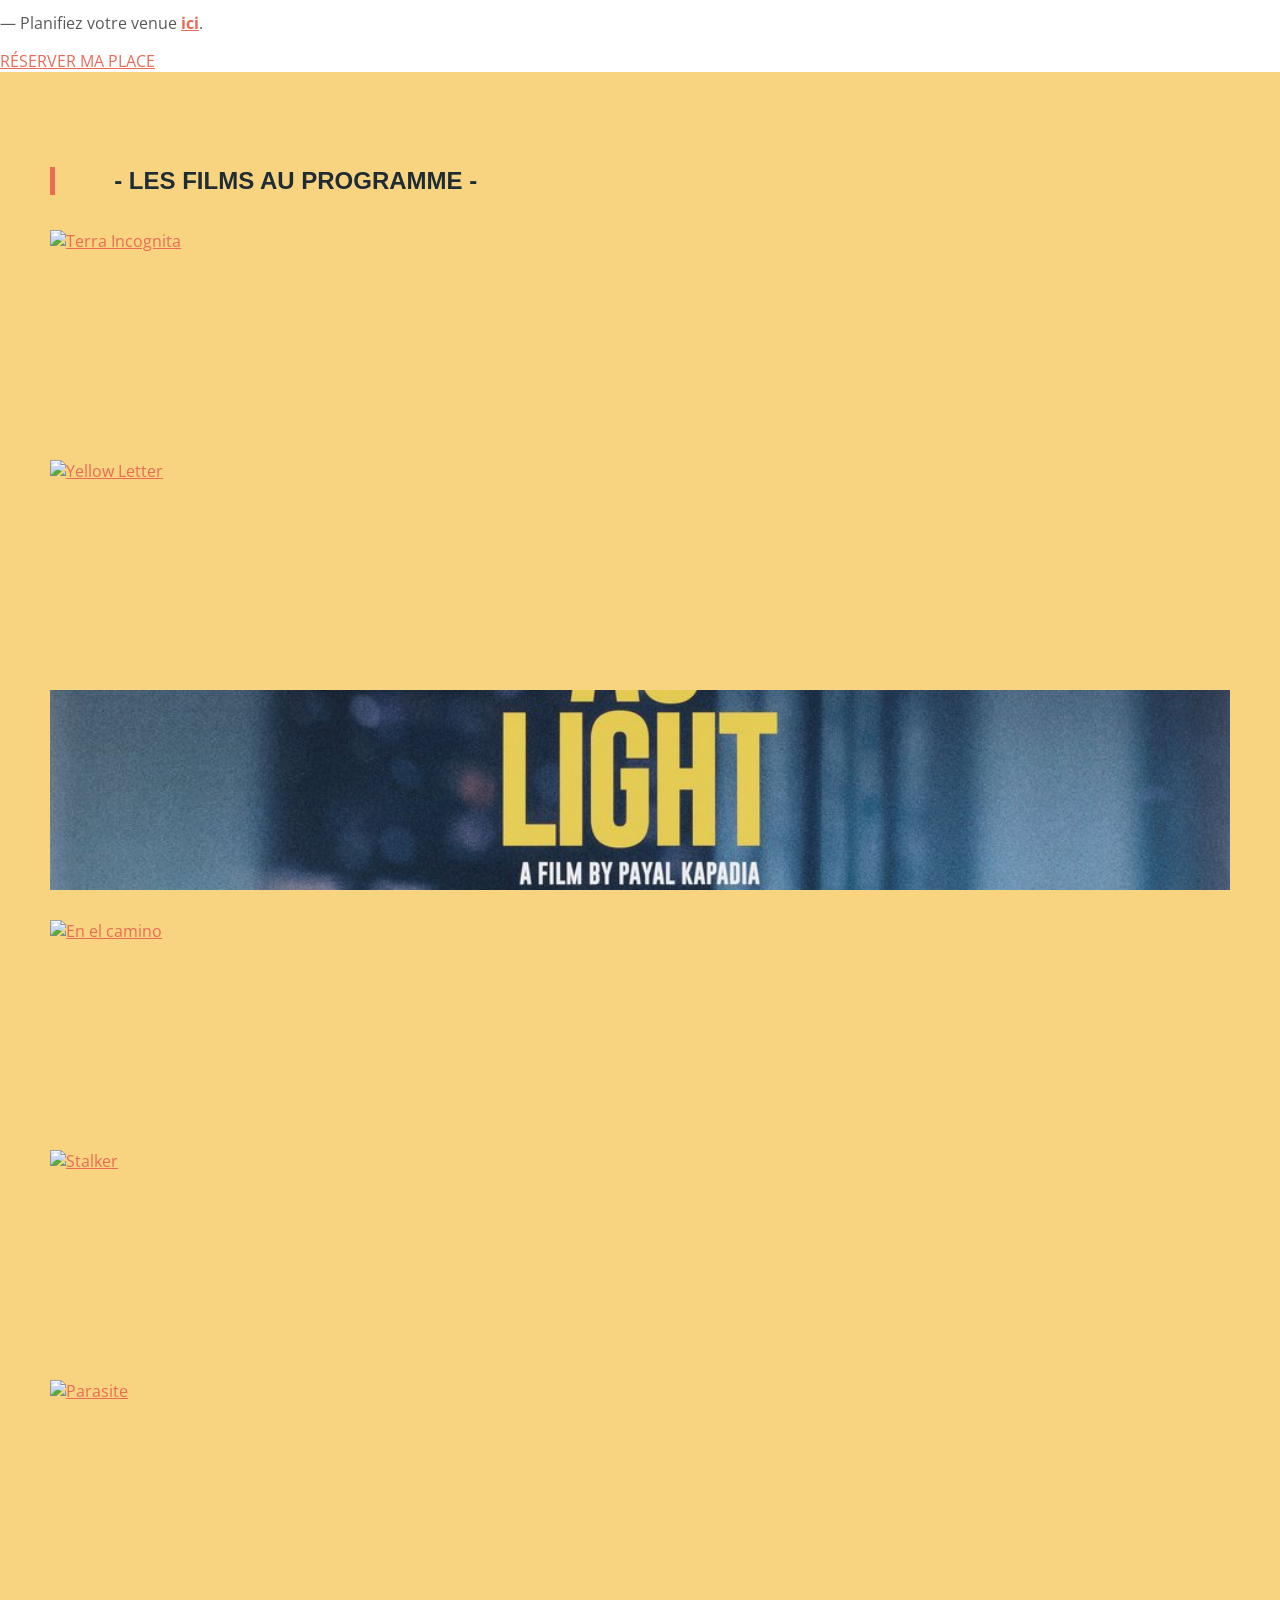
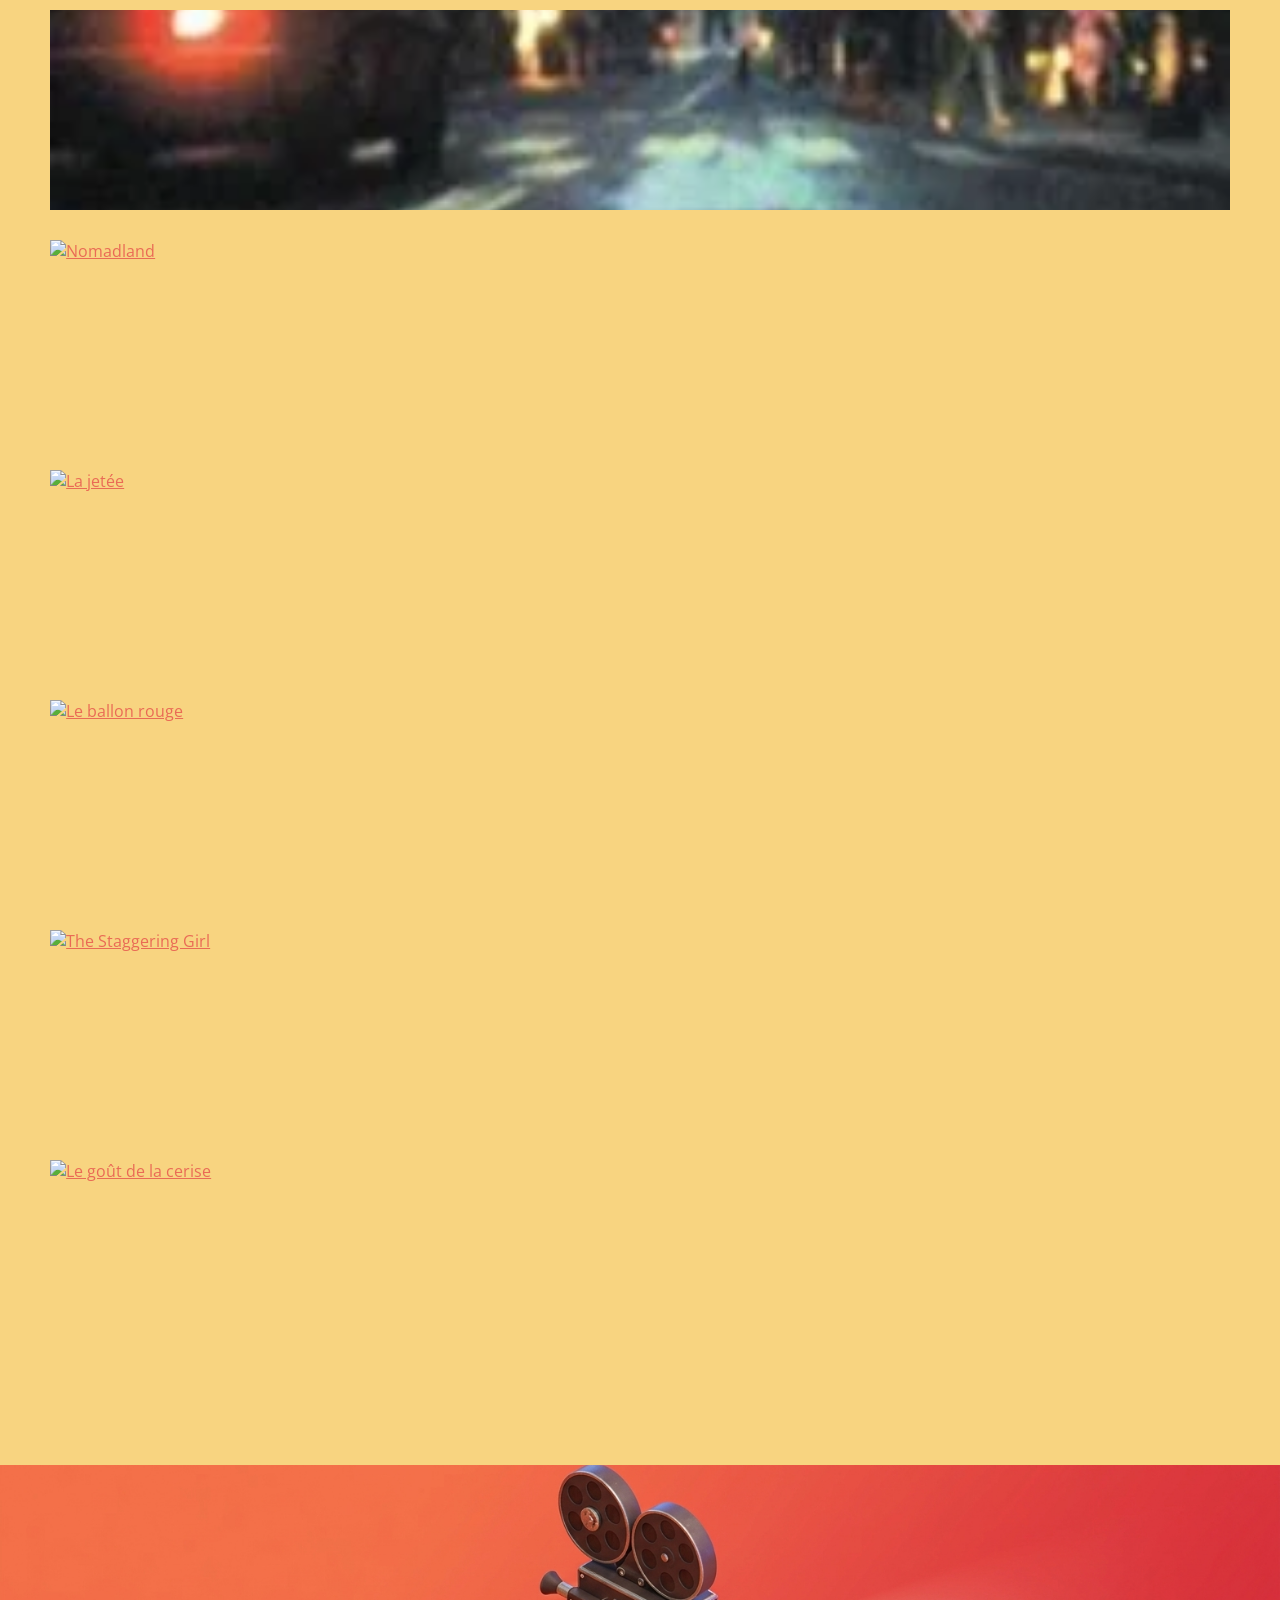
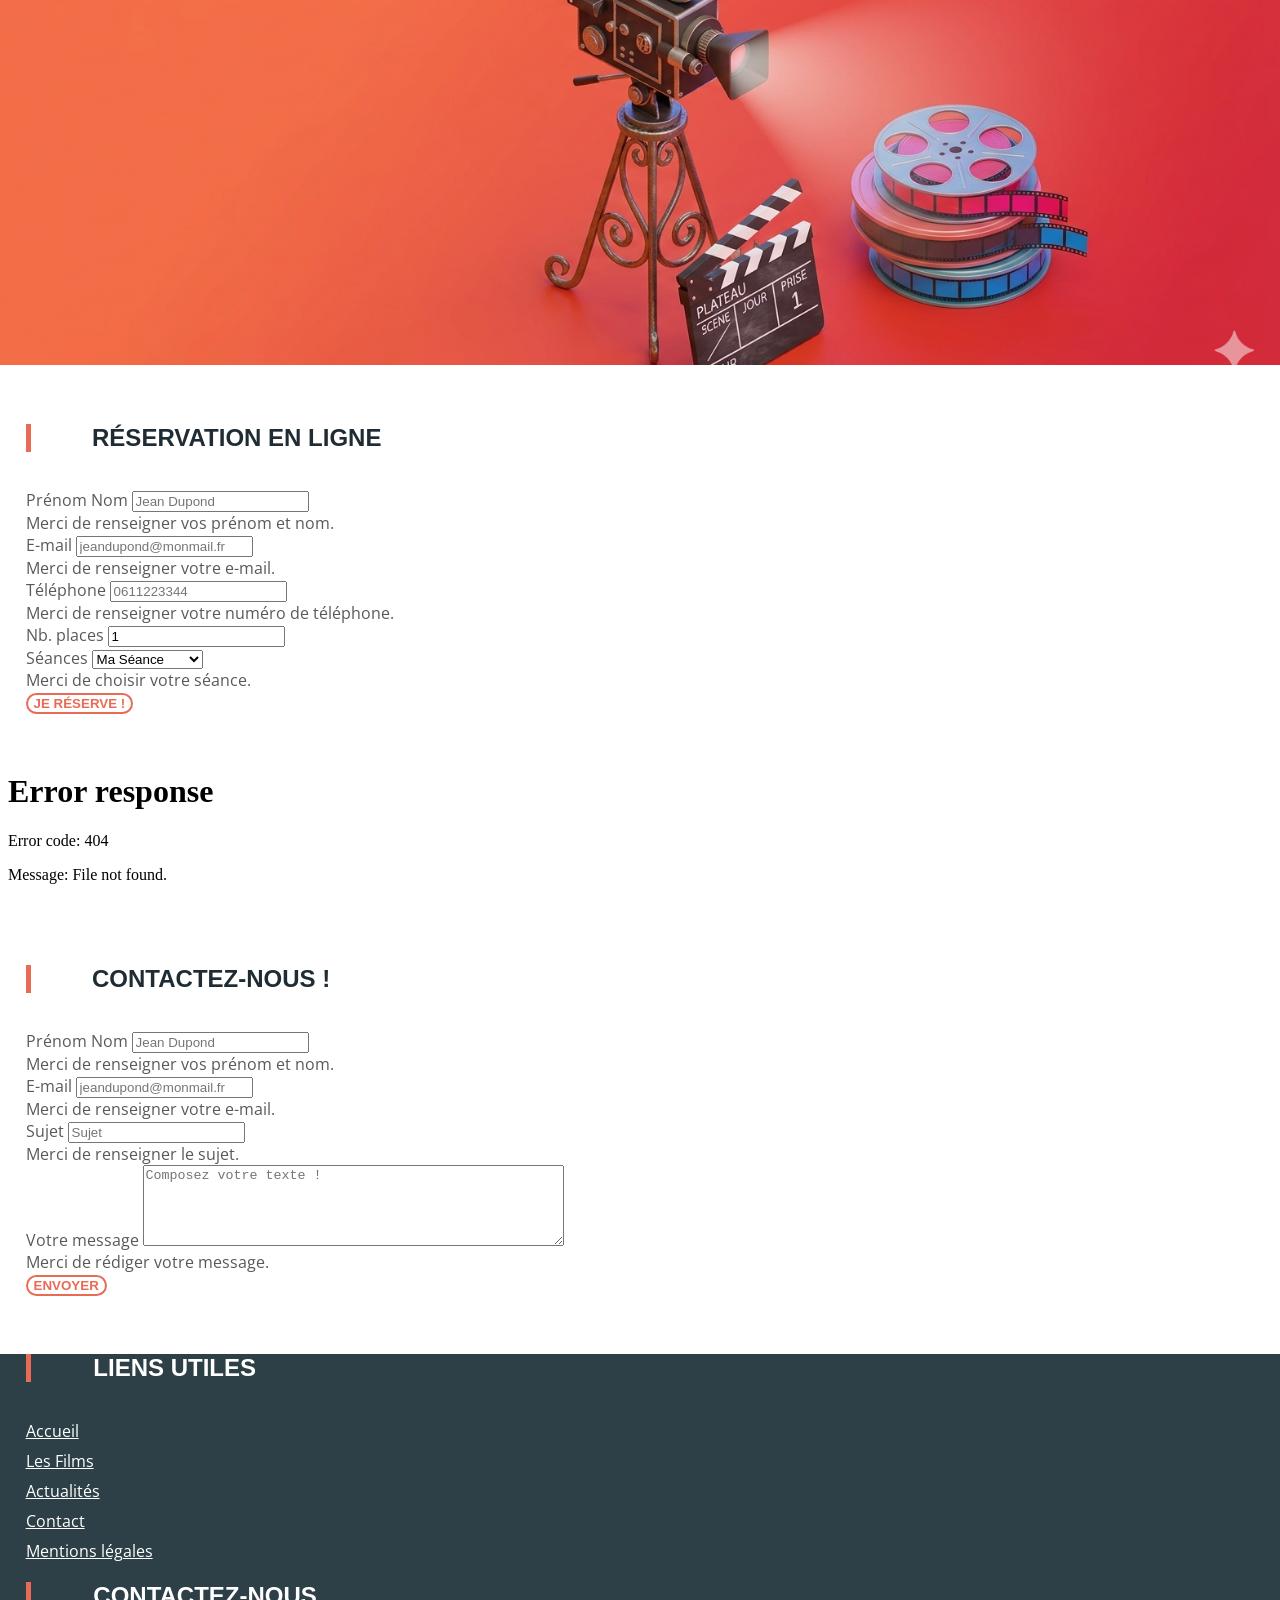
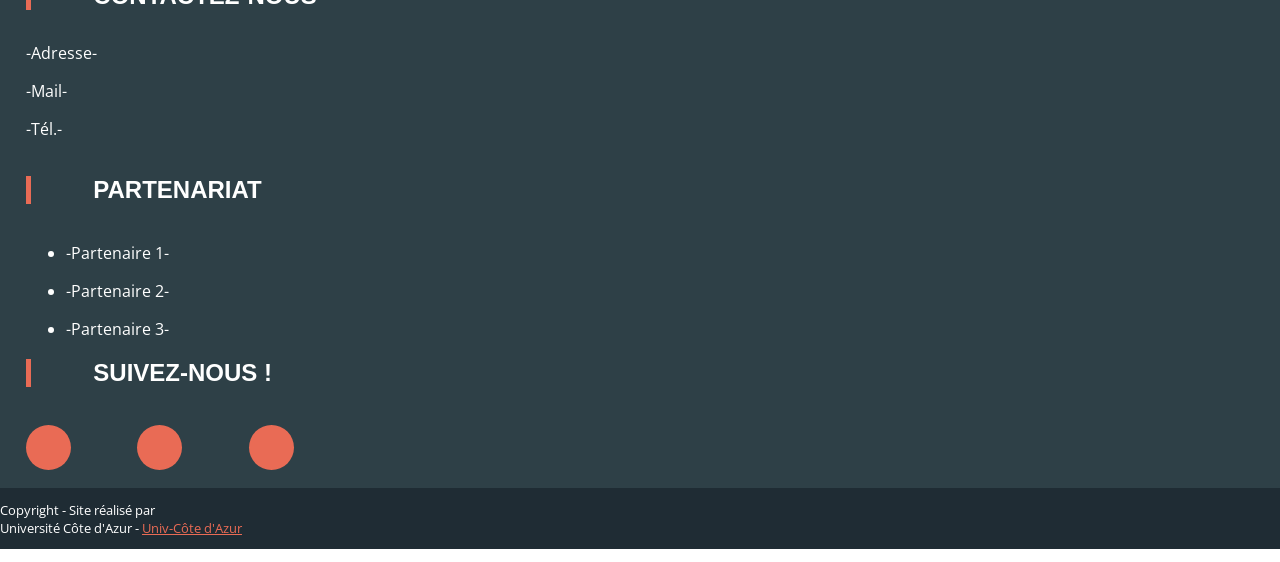
==== commit 9fa275dd: "Merge branch 'main' into main" ====
--- a/index.html
+++ b/index.html
@@ -12,12 +12,13 @@
 
   gtag('config', 'G-BGBJXSS05S');
 </script>
-		<title>Festival Les Films de Plein Air 2026 - Parc Monceau Paris</title>
+		<title>Les Films de Plein Air !</title>
 		
 		<!--Metatags-->
 		<meta charset="utf-8">
 		<meta name="viewport" content="width=device-width, initial-scale=1, shrink-to-fit=no">
-		<meta name="description" content="Découvrez le festival de cinéma d'auteur gratuit au Parc Monceau du 5 au 7 août 2026. Thème : Le Voyage. Organisé par Jennifer Vialet.">
+		<meta name="description" content="Découvrez le festival Les Films de Plein Air au Parc Monceau du 5 au 7 août. Thème : Le Voyage. Entrée gratuite.">
+		
 		<!--Open graph data-->
 		<meta property="og:title" content="Les Films de Plein Air - Festival au Parc Monceau">
 <meta property="og:description" content="3 nuits de cinéma d'auteur gratuit sous les étoiles. Thème 2024 : Le Voyage.">
@@ -219,13 +220,16 @@
 
 		<!--05.réservation-->
 		<section class="container-fluid booking">
-			<div class="container">
-				<div class="row">
-					<aside class="col-lg-6">
-						<!--<img src="images/05-resaAside.jpg"class="img-fluid" alt="cinema clap">-->
-					</aside>
-					<article class="col-lg-6">
-						<h2 id="booking">Réservation en ligne</h2>
+    <div class="container">
+        <div class="row">
+            <!-- Colonne gauche : image -->
+            <aside class="col-lg-6" style="overflow: hidden; max-height: 500px;">
+                <img src="images/reservation-en-ligne.png" 
+                     style="width: 100%; height: 500px; object-fit: cover;" 
+                     alt="Réservation">
+            </aside>
+        <article class="col-lg-6">
+        						<h2 id="booking">Réservation en ligne</h2>
 						<form class="needs-validation" novalidate id="bookingValidation">				
 							<div class="form-group">
 								<label for="nom">Prénom Nom</label>
@@ -352,18 +356,18 @@
                     <div class="col-12 col-md-3 address">
                         <h2>Contactez-nous</h2>
                         <div class="contactIcons mb-3">
-                            <p><span class="pr-3"><i class="fas fa-home"></i></span>-Adresse : Parc Monceau, 35 Bd de Courcelles, 75008 Paris-</p>
-                            <p><span class="pr-3"><i class="fas fa-envelope"></i></span>-Mail : contact@lesfilmsdelepleinair.org-</p>
-                            <p><span class="pr-3"><i class="fas fa-phone"></i></span>-Tél. +33 1 XX XX XX XX-</p>
+                            <p><span class="pr-3"><i class="fas fa-home"></i></span>-Adresse-</p>
+                            <p><span class="pr-3"><i class="fas fa-envelope"></i></span>-Mail-</p>
+                            <p><span class="pr-3"><i class="fas fa-phone"></i></span>-Tél.-</p>
                         </div>
                     </div>
                     <div class="col-12 col-md-3 partenaire">
                         <h2>Partenariat</h2>
                         <div class="contactIcons mb-3">
                             <ul>
-                                <li>Mairie de Paris</li>
-								<li>Région Ile de France</li>
-								<li>France Télévision</li>
+                                <li>-Partenaire 1-</li>
+                                <li>-Partenaire 2-</li>
+                                <li>-Partenaire 3-</li>
                             </ul>
                         </div>
                     </div>
--- a/css/stylescss.css
+++ b/css/stylescss.css
@@ -117,7 +117,7 @@
   min-height: 200px; }
 
 .movie {
-  background: #f8d480 url("../images/04-Image.jpg") no-repeat bottom;
+  background: #f8d480 no-repeat bottom;
   background-size: 100% auto;
   height: auto;
   min-height: 200px; }
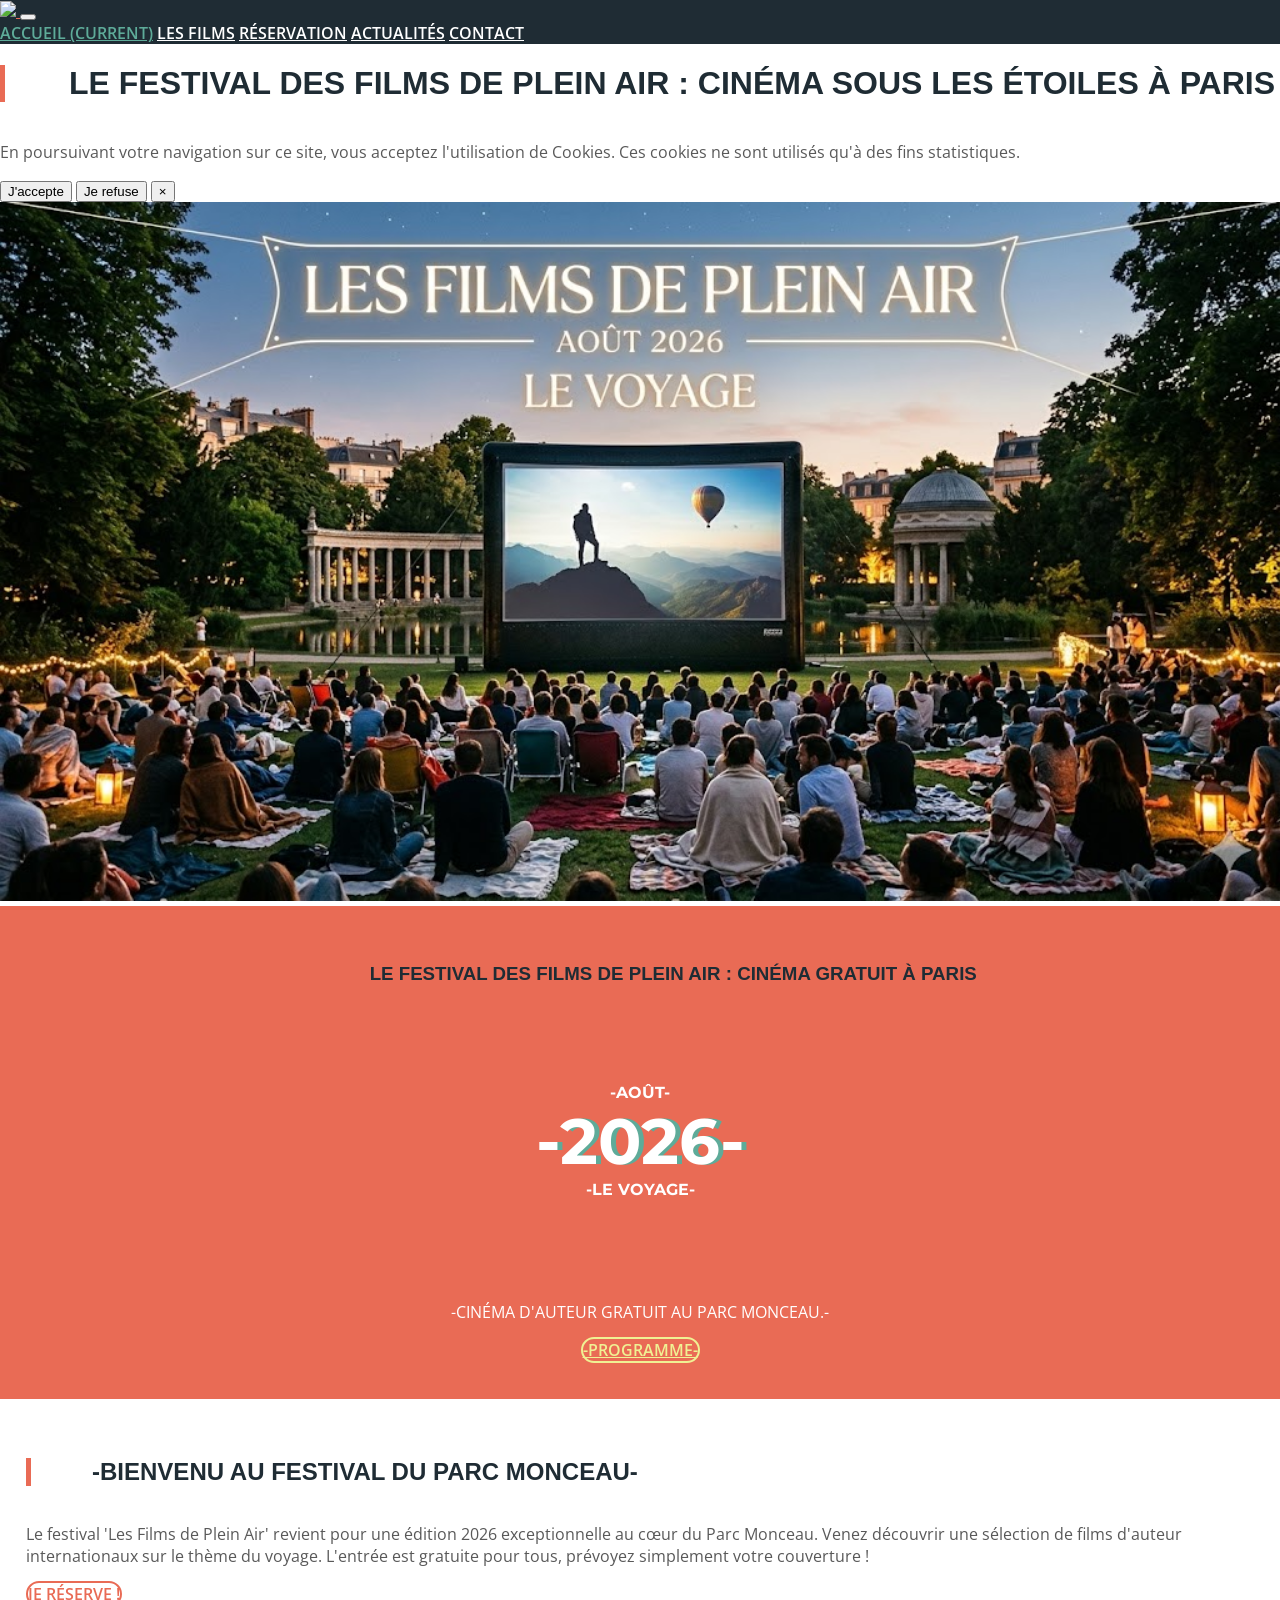
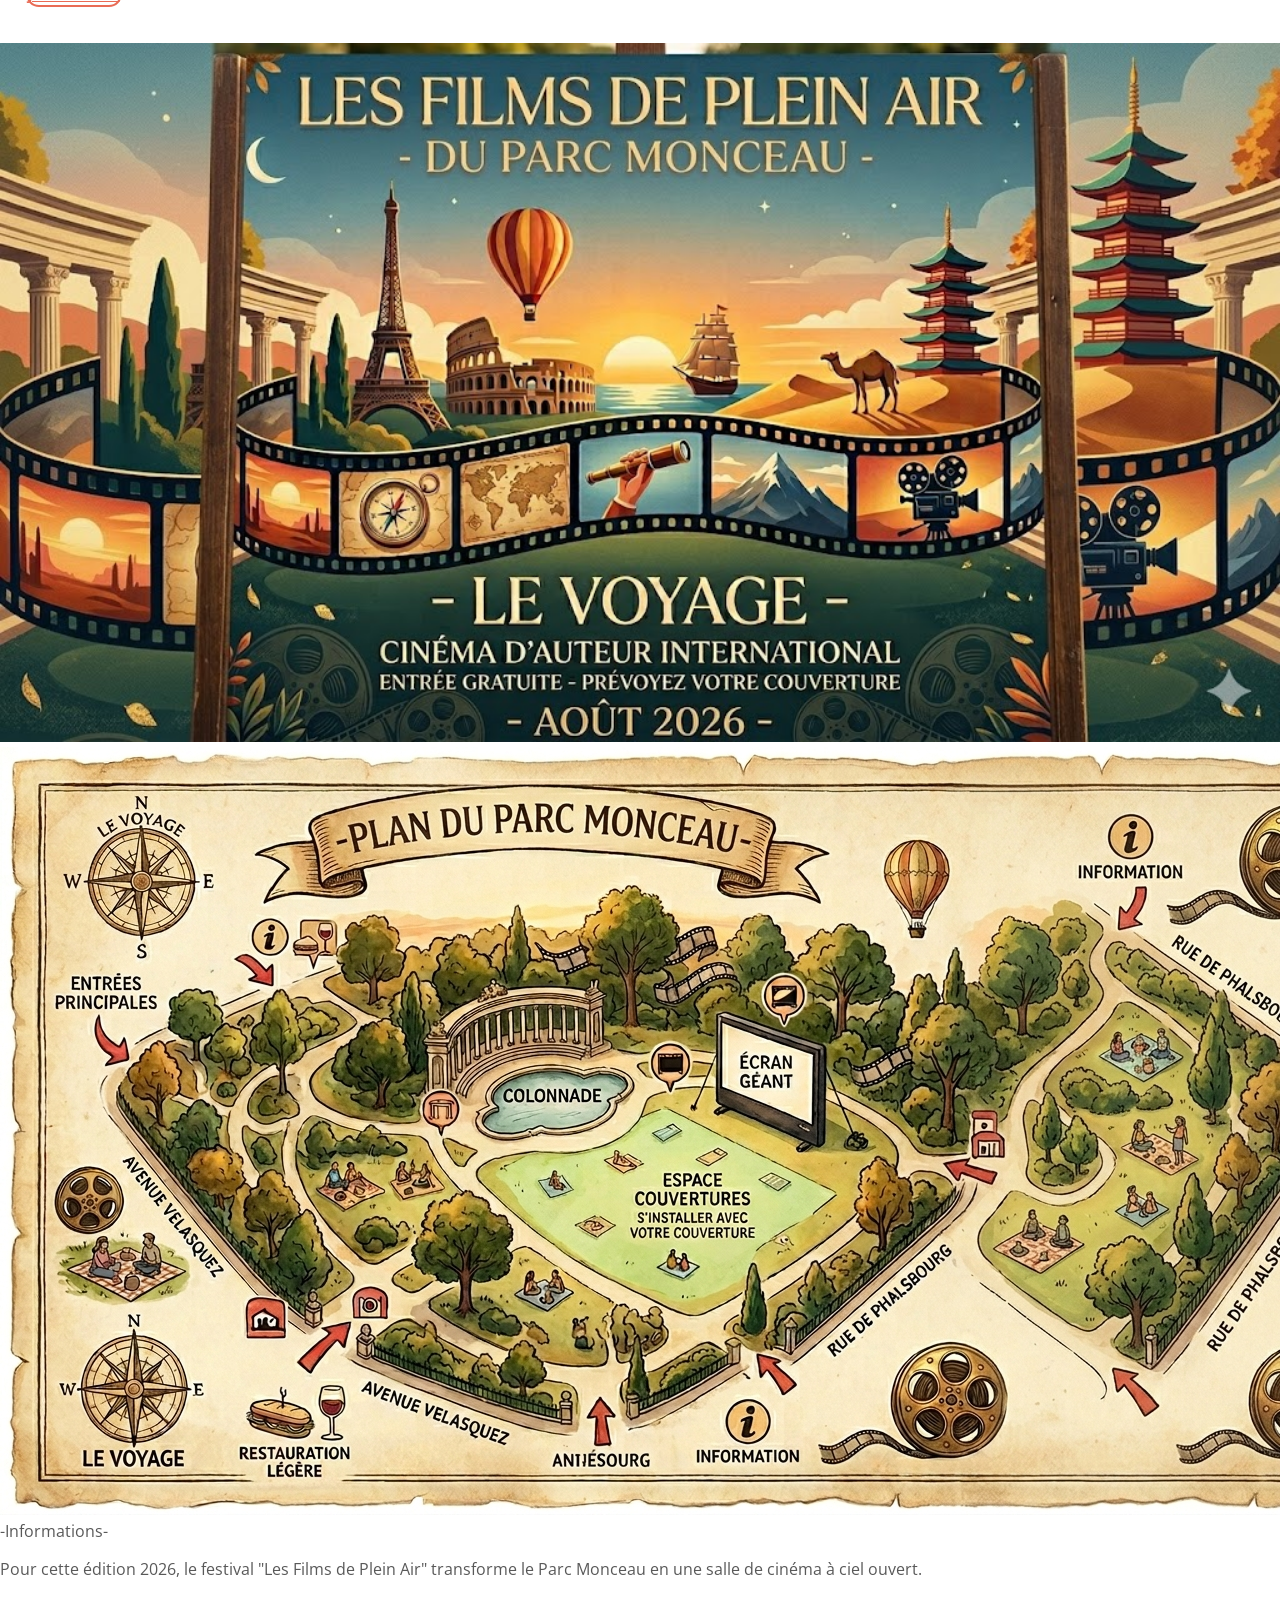
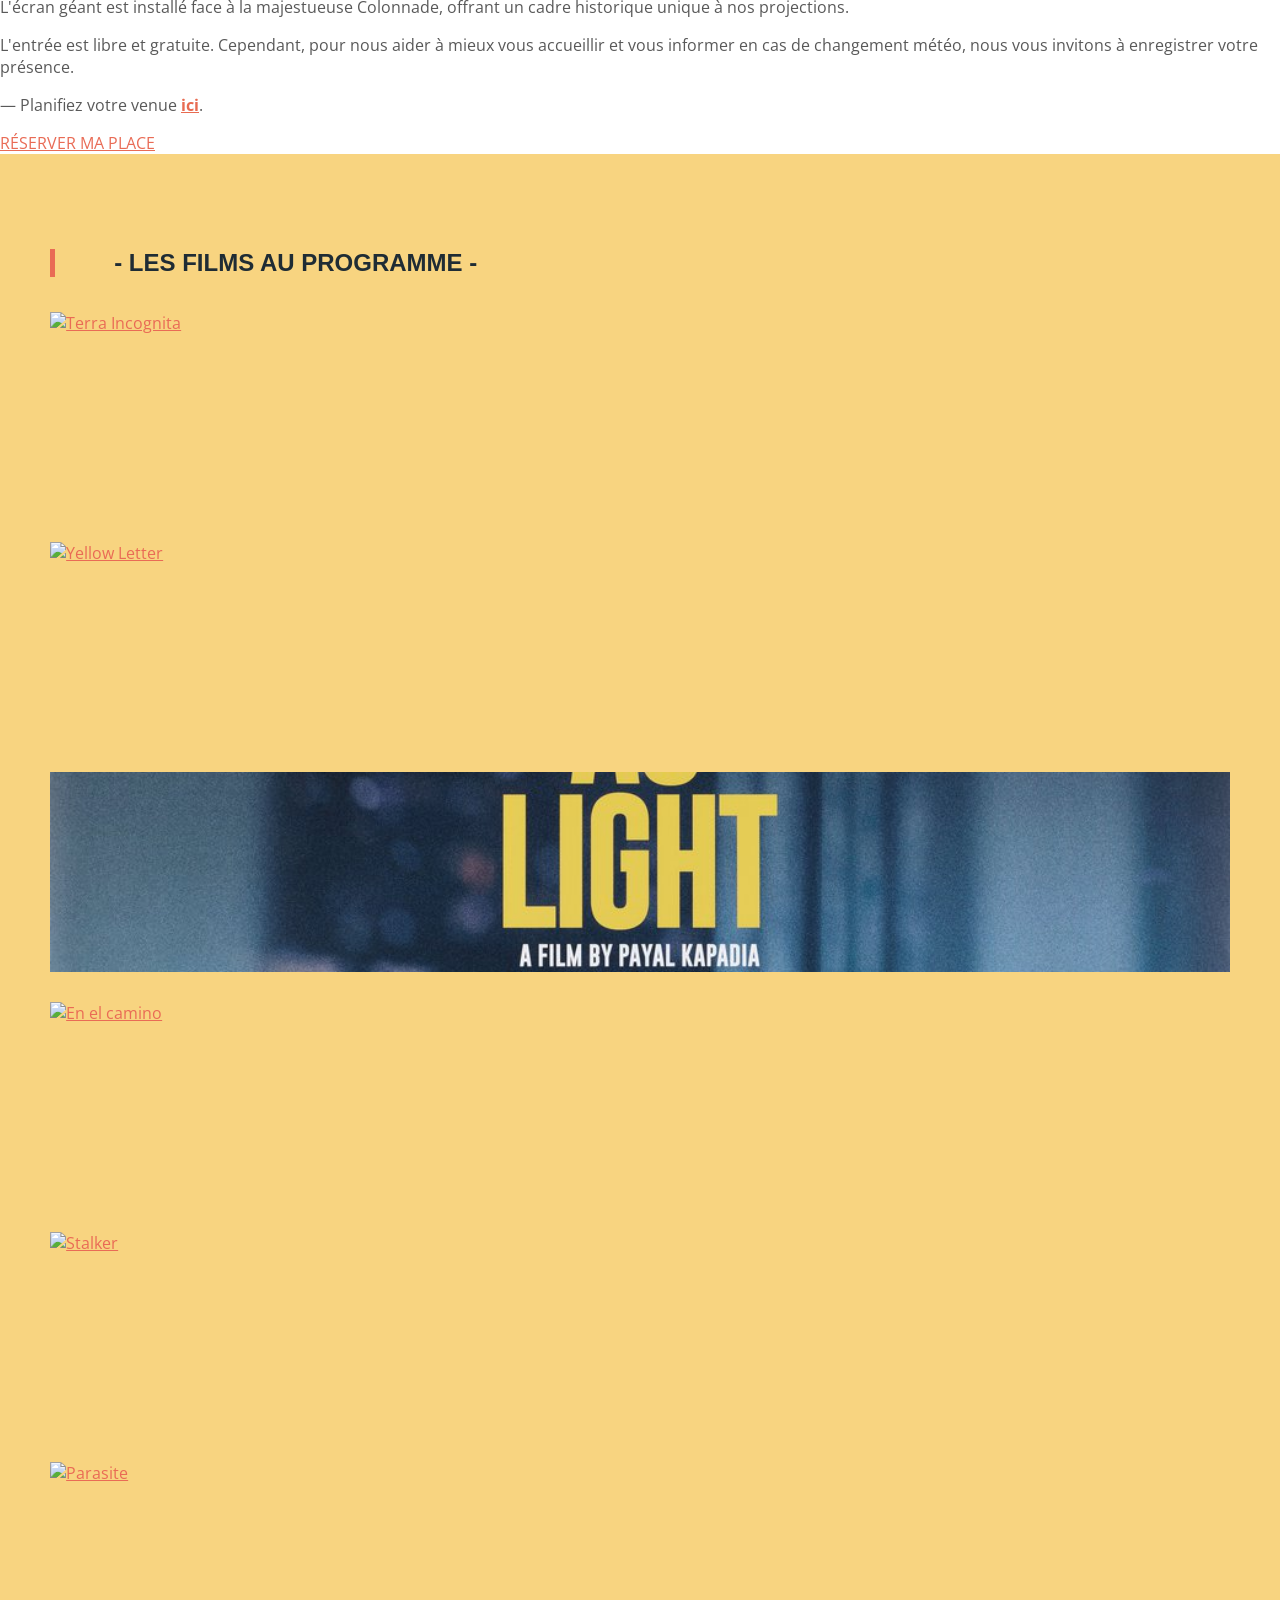
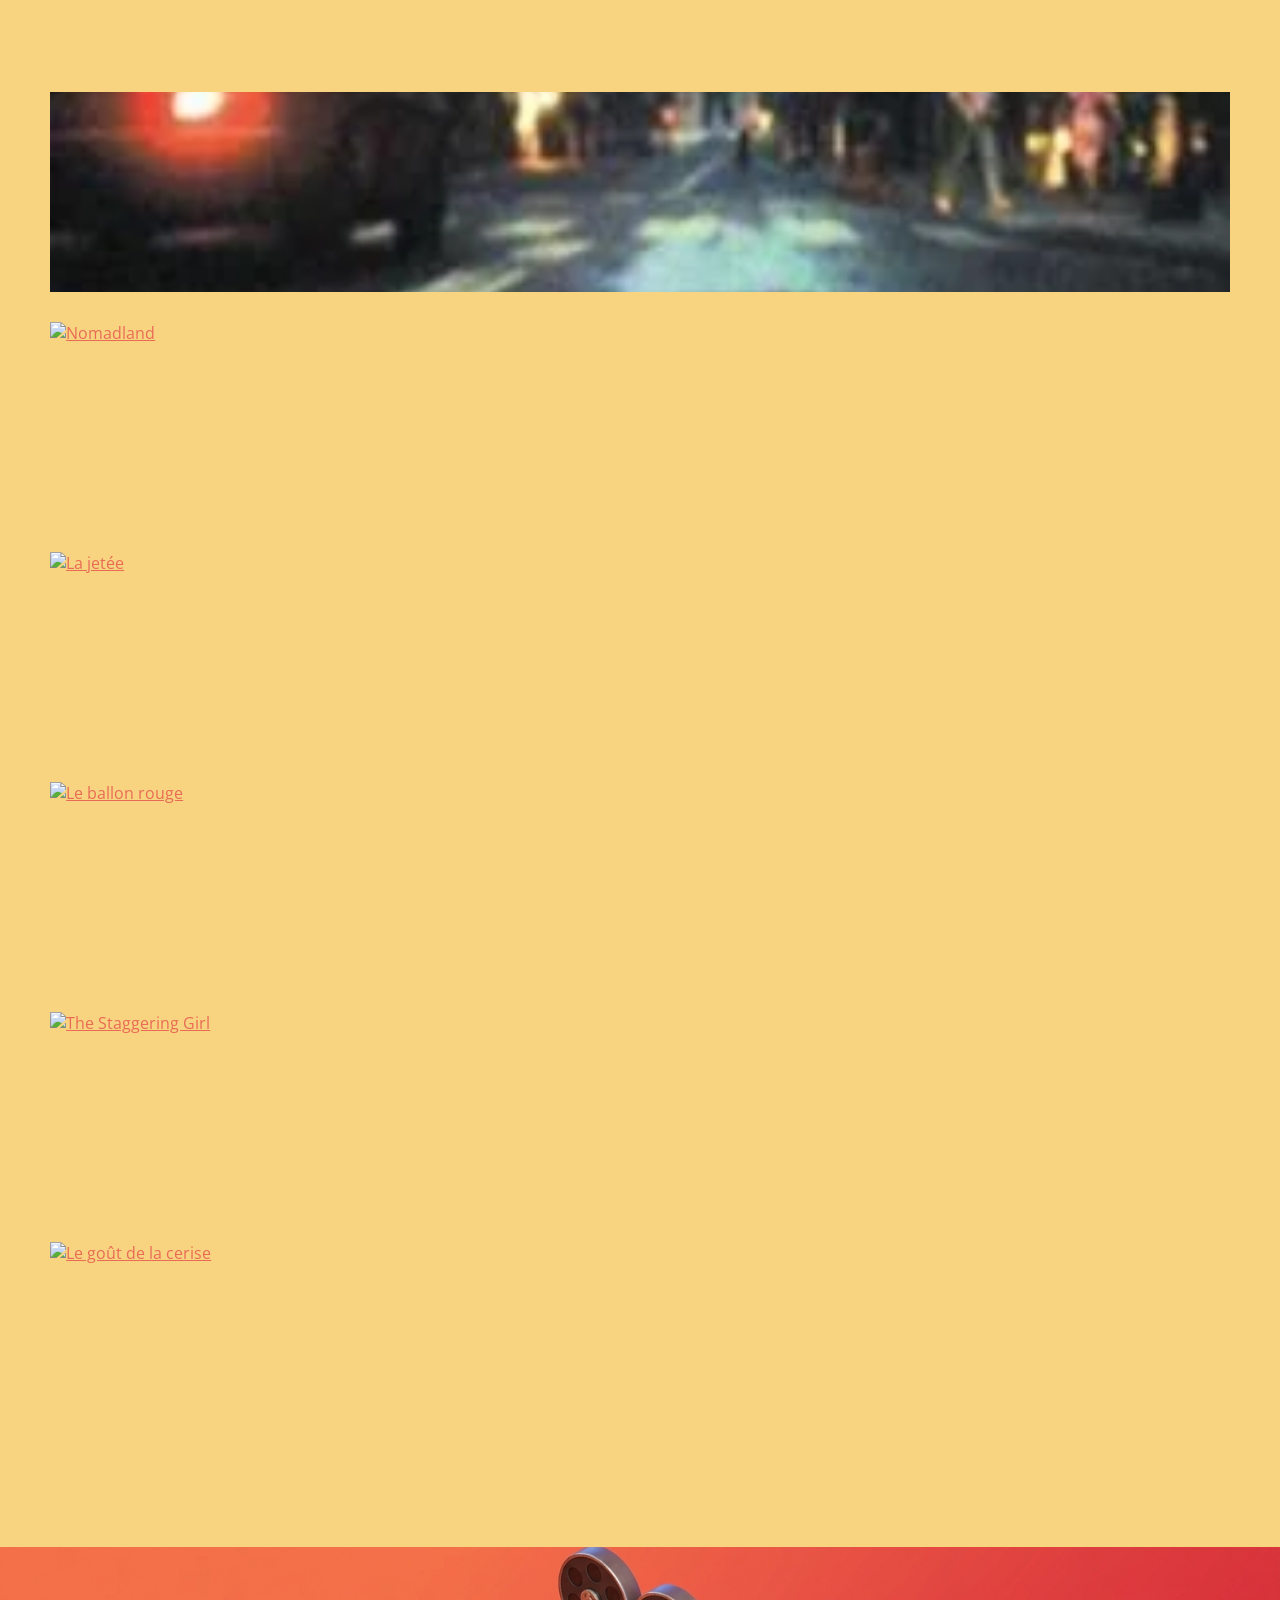
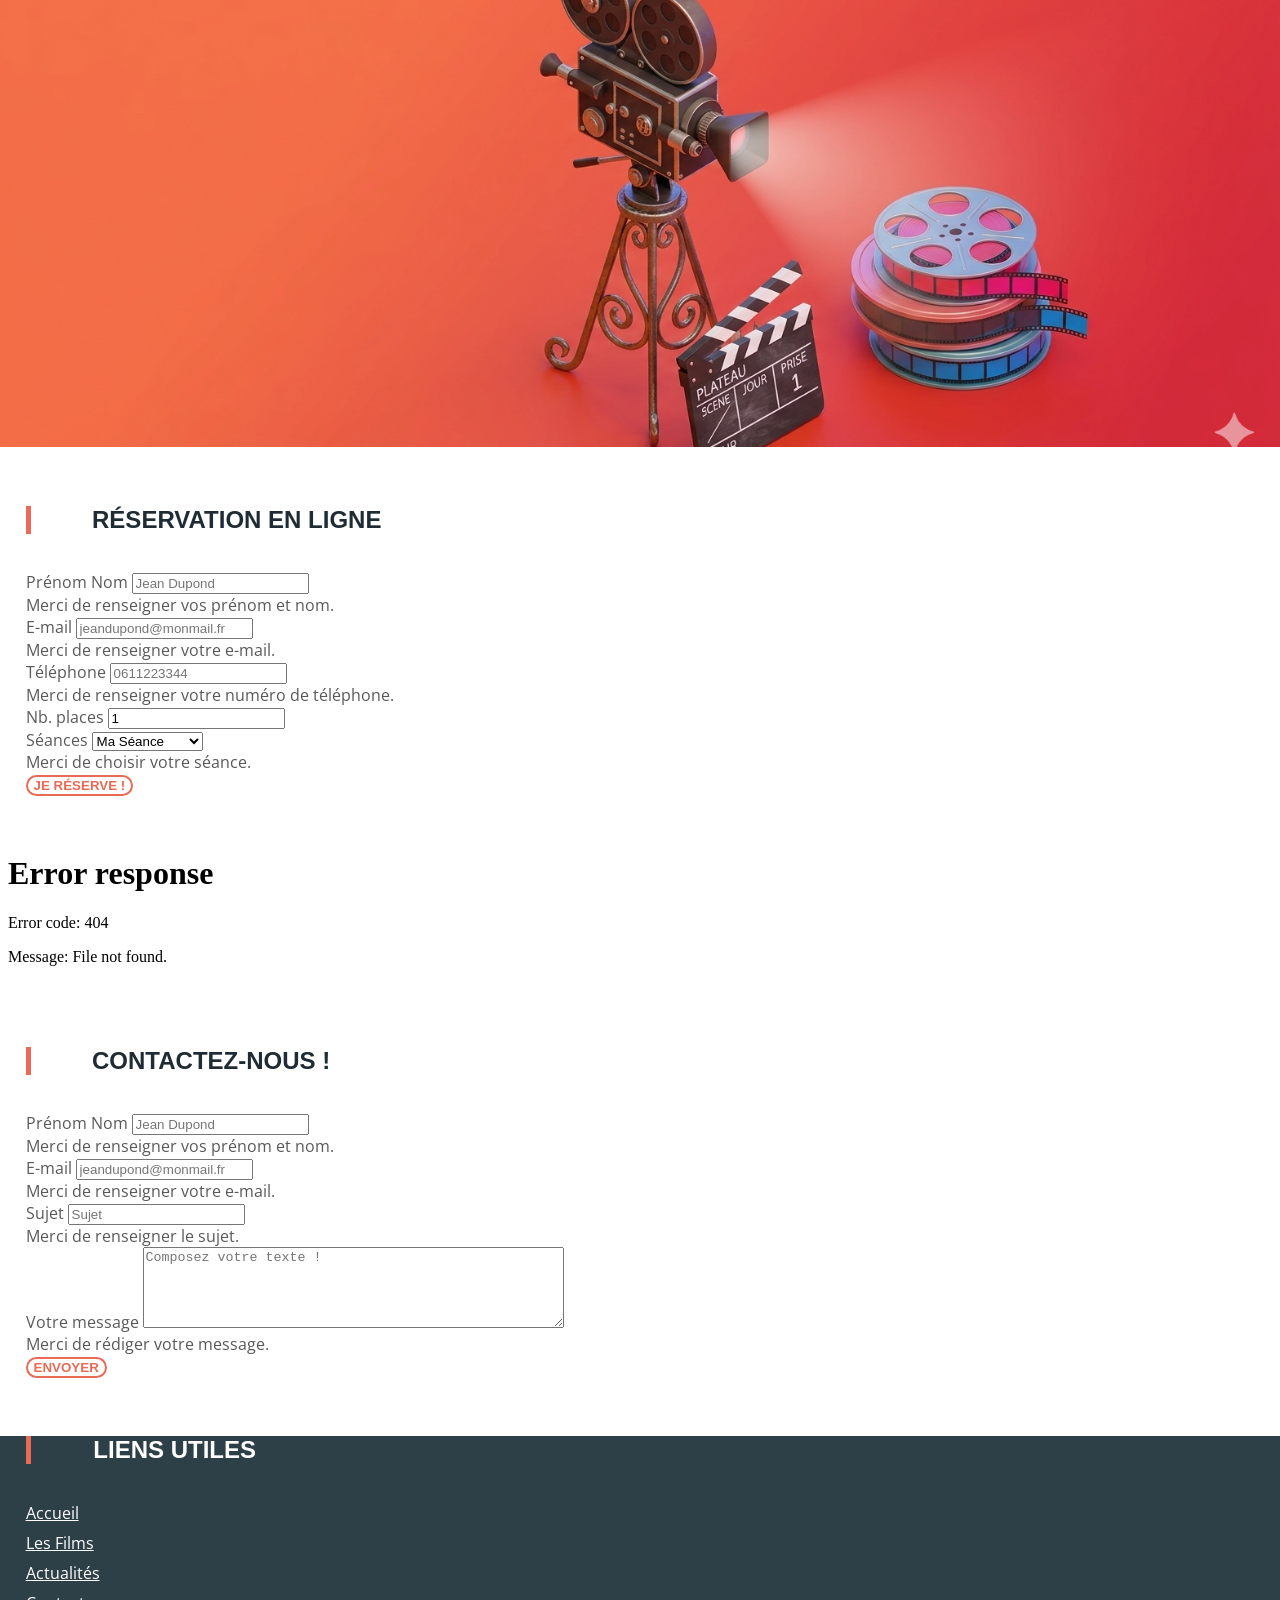
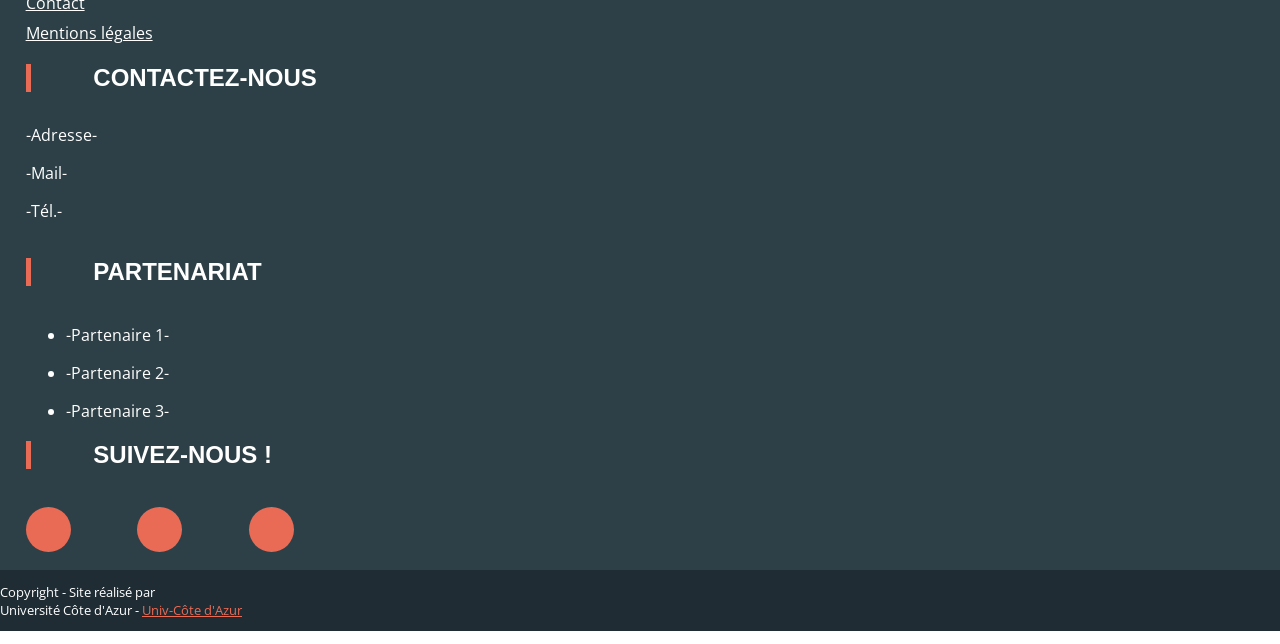
==== commit 4823d6b4: "index.html" ====
--- a/index.html
+++ b/index.html
@@ -12,19 +12,22 @@
 
   gtag('config', 'G-BGBJXSS05S');
 </script>
-		<title>Les Films de Plein Air !</title>
+		<title>Les Films de Plein Air | Festival de Cinéma Gratuit à Paris</title>
 		
 		<!--Metatags-->
 		<meta charset="utf-8">
 		<meta name="viewport" content="width=device-width, initial-scale=1, shrink-to-fit=no">
-		<meta name="description" content="Découvrez le festival Les Films de Plein Air au Parc Monceau du 5 au 7 août. Thème : Le Voyage. Entrée gratuite.">
+		<meta name="description" content="content="Découvrez la programmation du festival de cinéma en plein air gratuit à Paris. Réservez vos places pour une séance de ciné sous les étoiles en août 2026..">
+        <meta name="author" content="Victoria Niclot et Eylul Demir">
+        <meta name="keywords" content="content="festival cinéma plein air gratuit Paris, voir un film sous les étoiles, sorties gratuites août 2026, cinéma gratuit famille Paris"	
 		
 		<!--Open graph data-->
 		<meta property="og:title" content="Les Films de Plein Air - Festival au Parc Monceau">
-<meta property="og:description" content="3 nuits de cinéma d'auteur gratuit sous les étoiles. Thème 2024 : Le Voyage.">
-<meta property="og:type" content="website">
+        <meta property="og:description" content="3 nuits de cinéma sous les étoiles : découvrez notre festival de plein air gratuit.">
+        <meta property="og:type" content="website">
+        <meta property="og:image" content="images/logo-cinema.jpg">
+        <meta property="og:url" content="https://victoria782-arch.github.io/Projet_SEO/">
 		
-
 		<!--fonts-->
 		<link href="https://fonts.googleapis.com/css?family=Montserrat:400,700|Open+Sans:400,600,700" rel="stylesheet">
 		<!--CSS-->
@@ -47,7 +50,7 @@
 		<!--00.header-->
 		<nav class="navbar sticky-top navbar-expand-lg navbar-dark maNav">
 			<a class="navbar-brand" href="#">
-				<img src="images/logo.jpg" width="100"/>
+				<img src="images/logo-cinema.jpg" width="100"/>
 			</a>
 			<button class="navbar-toggler" type="button" data-toggle="collapse" data-target="#navbarNavAltMarkup" aria-controls="navbarNavAltMarkup" aria-expanded="false" aria-label="Toggle navigation">
 				<span class="navbar-toggler-icon"></span>
@@ -63,7 +66,7 @@
 			</div>
 		</nav>
 
-		<h1><Title></Title></h1>
+		<h1>Le Festival des Films de Plein Air : Cinéma sous les étoiles à Paris</h1>
 		
 		<!--end header-->
 
@@ -90,9 +93,9 @@
 				<div class="row">
 					<aside class="col-lg-6">
 
-<img src="images/parc-monceau.jpg" class="img-fluid" style="width: 100%; height: 100%; object-fit: cover;" alt="Affiche Festival Parc Monceau">					</aside>
+<img src="images/parc-monceau.jpg" class="img-fluid" style="width: 100%; height: 100%; object-fit: cover;" alt="Affiche Festival Parc Monceau" title="parc monceau">					</aside>
 					<article class="col-lg-6">
-						<p>-Les Films de Plein Air-</p>
+						<h1>Le Festival des Films de Plein Air : Cinéma Gratuit à Paris</h1>
 						<div class="date">
 							<span>-Août-</span>
 							<span class="textshadow">-2026-</span>
@@ -117,7 +120,7 @@
 						<a href="#booking" class="btn btn-custom"> Je réserve !</a>
 					</article>
 					<aside class="col-lg-6 order-first order-lg-2">
-<img src="images/affiche-officiel-parc-monceau.jpg" class="img-fluid" style="width: 100%; height: 100%; object-fit: cover;" alt="Affiche Officielle">
+<img src="images/affiche-officiel-parc-monceau.jpg" class="img-fluid" style="width: 100%; height: 100%; object-fit: cover;" alt="Affiche Officielle" title="officiel parc monceau">
 					</aside>
 					</section>
 		<!--end à propos-->
@@ -128,7 +131,7 @@
         <div class="row align-items-center">
             
             <div class="col-lg-6">
-                <img src="images/plan-du-parc.png" class="img-fluid rounded shadow" alt="plan du parc">
+                <img src="images/plan-du-parc.png" class="img-fluid rounded shadow" alt="plan du parc" title="plan du parc">
             </div>
 
             <div class="col-lg-6"						
@@ -156,62 +159,62 @@
 
     <div class="col-sm-4 col-md-3 col-lg-2">
            <a href="films.html#01film" class="hoverImg">
-        <img src="images/terra-incognita.webp" alt="Terra Incognita" class="img-fluid">
+        <img src="images/terra-incognita.webp" alt="Terra Incognita" class="img-fluid"; title = "Terra incognita">
         </a>
     </div>
 	<div class="col-sm-4 col-md-3 col-lg-2">
           <a href="films.html#02film" class="hoverImg">
-        <img src="images/yellow-letter.jpg" alt="Yellow Letter" class="img-fluid">
+        <img src="images/yellow-letter.jpg" alt="Yellow Letter" class="img-fluid"; title="Yellow letter">
         </a>
     </div>
 		<div class="col-sm-4 col-md-3 col-lg-2">
                <a href="films.html#03film" class="hoverImg">
-        <img src="images/all-we-imagine-as-light.jpg" alt="All We Imagine as Light" class="img-fluid">
+        <img src="images/all-we-imagine-as-light.jpg" alt="All We Imagine as Light" class="img-fluid"; title="All we imagine as light">
         </a>
     </div>
 		<div class="col-sm-4 col-md-3 col-lg-2">
               <a href="films.html#04film" class="hoverImg">
-        <img src="images/en-el-camino.jpg" alt="En el camino" class="img-fluid">
+        <img src="images/en-el-camino.jpg" alt="En el camino" class="img-fluid"; title="En el camino">
         </a>
     </div>
 		<div class="col-sm-4 col-md-3 col-lg-2">
                <a href="films.html#05film" class="hoverImg">
-        <img src="images/stalker.jpg" alt="Stalker" class="img-fluid">
+        <img src="images/stalker.jpg" alt="Stalker" class="img-fluid"; title="Stalker">
         </a>
     </div>
 		<div class="col-sm-4 col-md-3 col-lg-2">
                <a href="films.html#06film" class="hoverImg">
-        <img src="images/parasite.jpg" alt="Parasite" class="img-fluid">
+        <img src="images/parasite.jpg" alt="Parasite" class="img-fluid"; title="Parasite">
         </a>
     </div>
 		<div class="col-sm-4 col-md-3 col-lg-2">
                <a href="films.html#07film" class="hoverImg">
-        <img src="images/c-etait-un-rendez-vous.jpg" alt="C'était un rendez-vous" class="img-fluid">
+        <img src="images/c-etait-un-rendez-vous.jpg" alt="C'était un rendez-vous" class="img-fluid"; title="C'était un rendez-vous">
         </a>
     </div>
 		<div class="col-sm-4 col-md-3 col-lg-2">
               <a href="films.html#08film" class="hoverImg">
-        <img src="images/nomadland.jpg" alt="Nomadland" class="img-fluid">
+        <img src="images/nomadland.jpg" alt="Nomadland" class="img-fluid"; title="Nomadland">
         </a>
     </div>
 		<div class="col-sm-4 col-md-3 col-lg-2">
               <a href="films.html#09film" class="hoverImg">
-        <img src="images/la-jetée.jpg" alt="La jetée" class="img-fluid">
+        <img src="images/la-jetée.jpg" alt="La jetée" class="img-fluid"; title="La jetée">
         </a>
     </div>
 		<div class="col-sm-4 col-md-3 col-lg-2">
                <a href="films.html#10film" class="hoverImg">
-         <img src="images/le-ballon-rouge.jpg" alt="Le ballon rouge" class="img-fluid">
+         <img src="images/le-ballon-rouge.jpg" alt="Le ballon rouge" class="img-fluid"; title="Le ballon rouge">
         </a>
     </div>
 		<div class="col-sm-4 col-md-3 col-lg-2">
                <a href="films.html#11film" class="hoverImg">
-         <img src="images/the-staggering-girl.jpg" alt="The Staggering Girl" class="img-fluid">
+         <img src="images/the-staggering-girl.jpg" alt="The Staggering Girl" class="img-fluid"; title="The staggering girl">
         </a>
     </div>
 		<div class="col-sm-4 col-md-3 col-lg-2">
                <a href="films.html#12film" class="hoverImg">
-        <img src="images/le-gout-de-la-cerise.jpg" alt="Le goût de la cerise" class="img-fluid">
+        <img src="images/le-gout-de-la-cerise.jpg" alt="Le goût de la cerise" class="img-fluid"; title="Le goût de la cerise">
         </a>
     </div>
 </div>
@@ -223,7 +226,7 @@
     <div class="container">
         <div class="row">
             <!-- Colonne gauche : image -->
-            <aside class="col-lg-6" style="overflow: hidden; max-height: 500px;">
+            <aside class="col-lg-6" style="overflow: hidden; max-height: 500px;" title="Réservation en ligne">
                 <img src="images/reservation-en-ligne.png" 
                      style="width: 100%; height: 500px; object-fit: cover;" 
                      alt="Réservation">
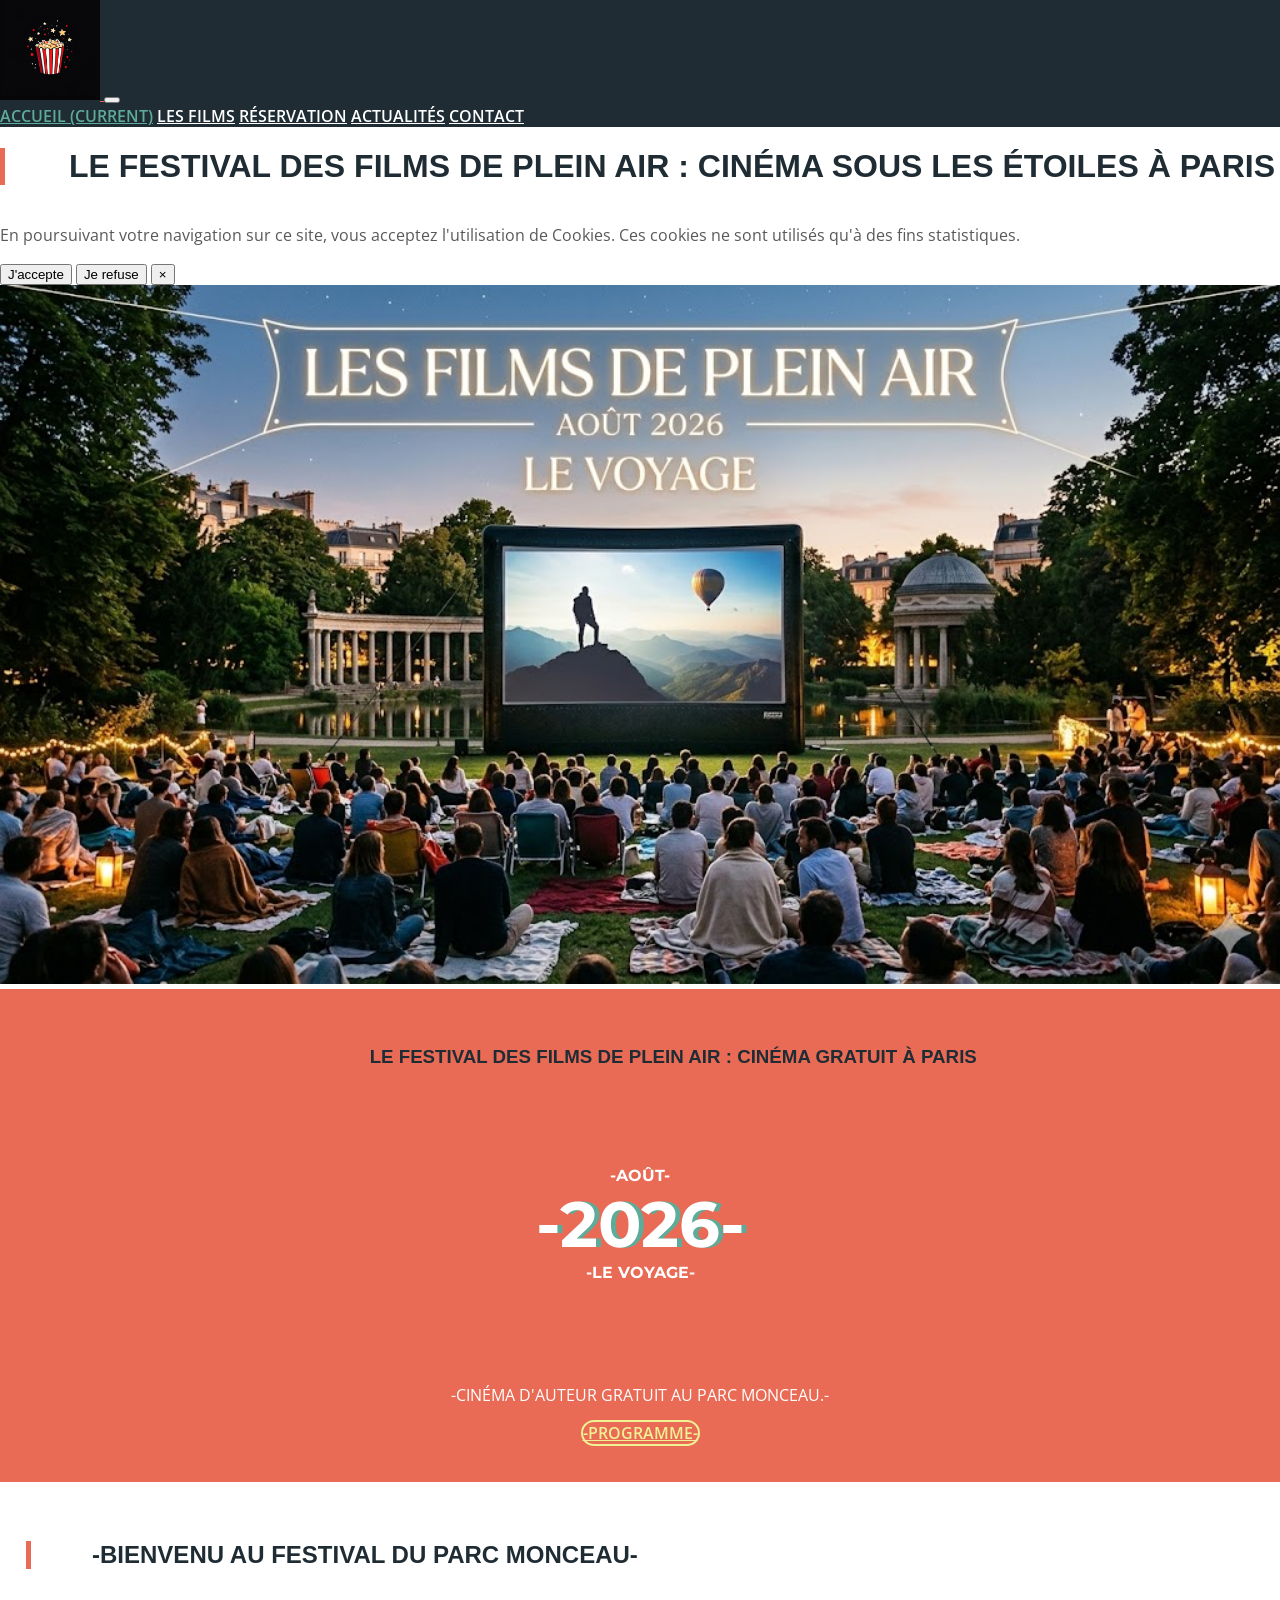
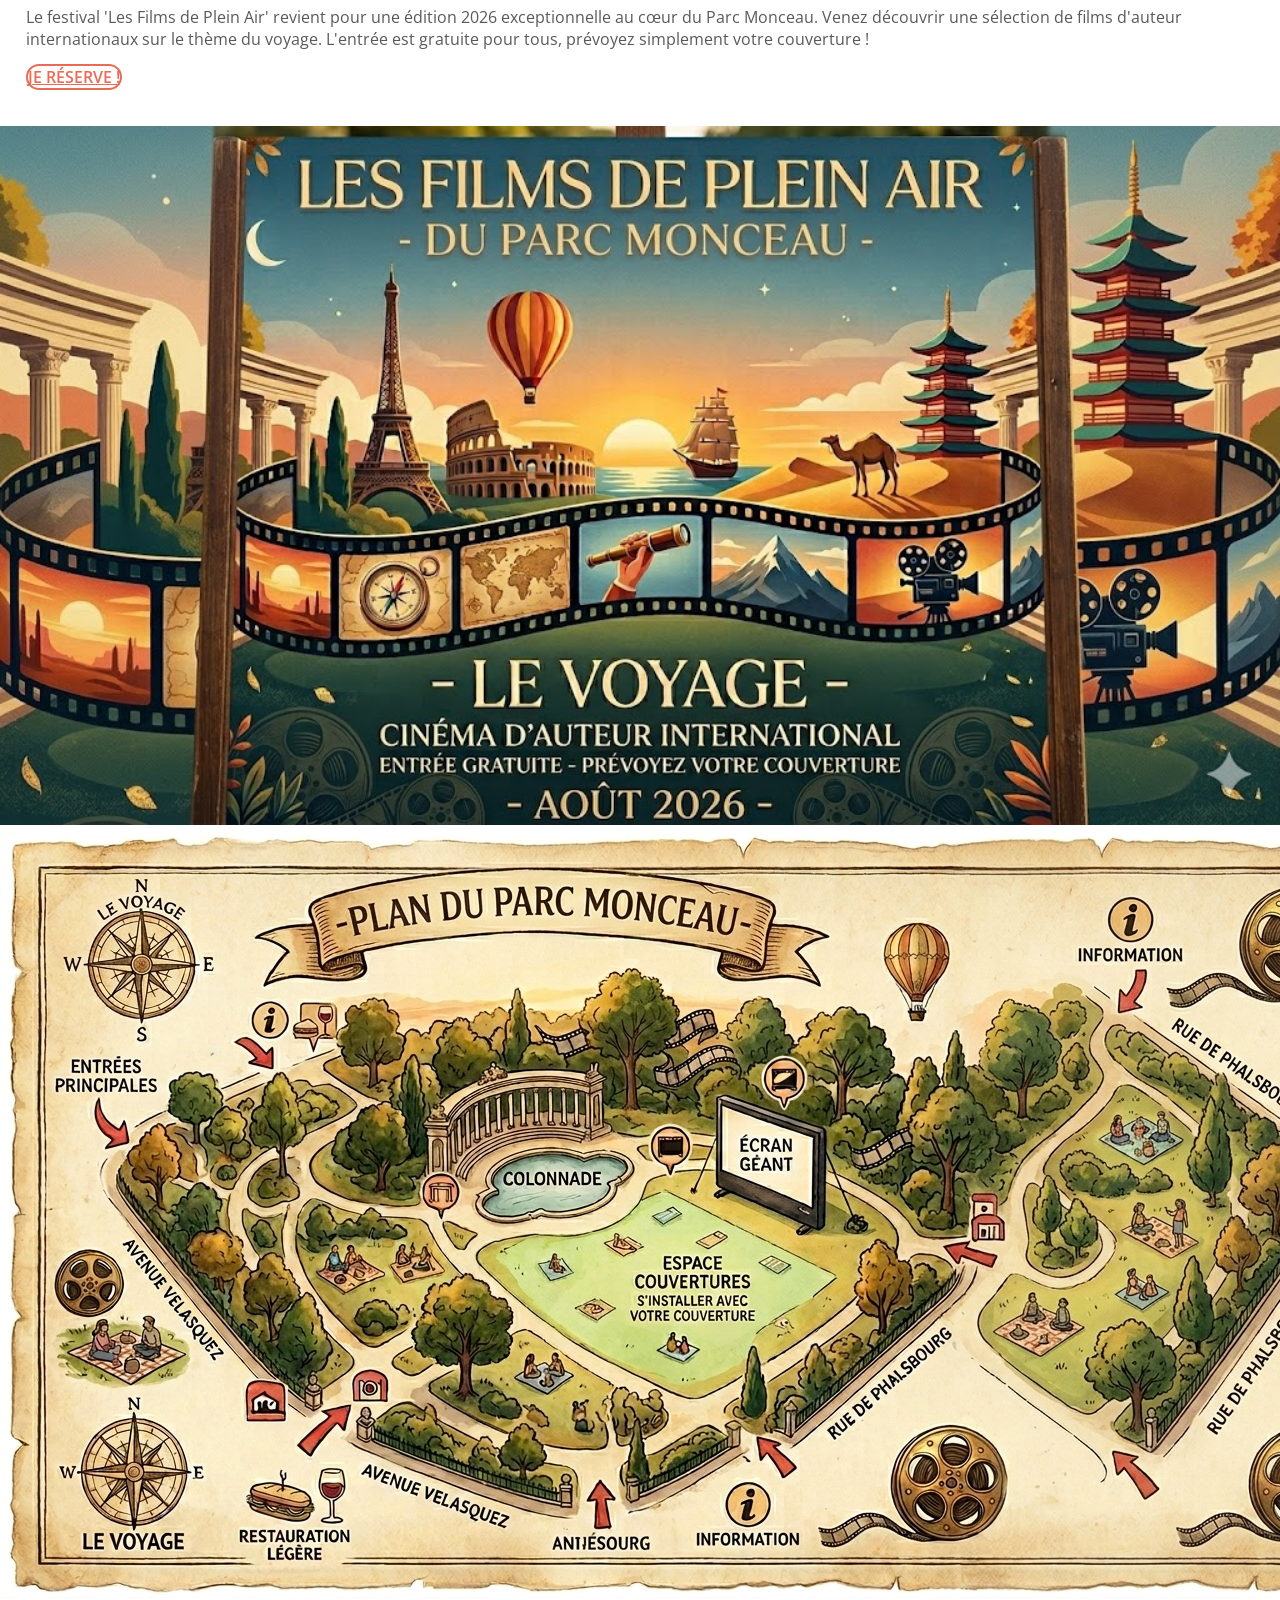
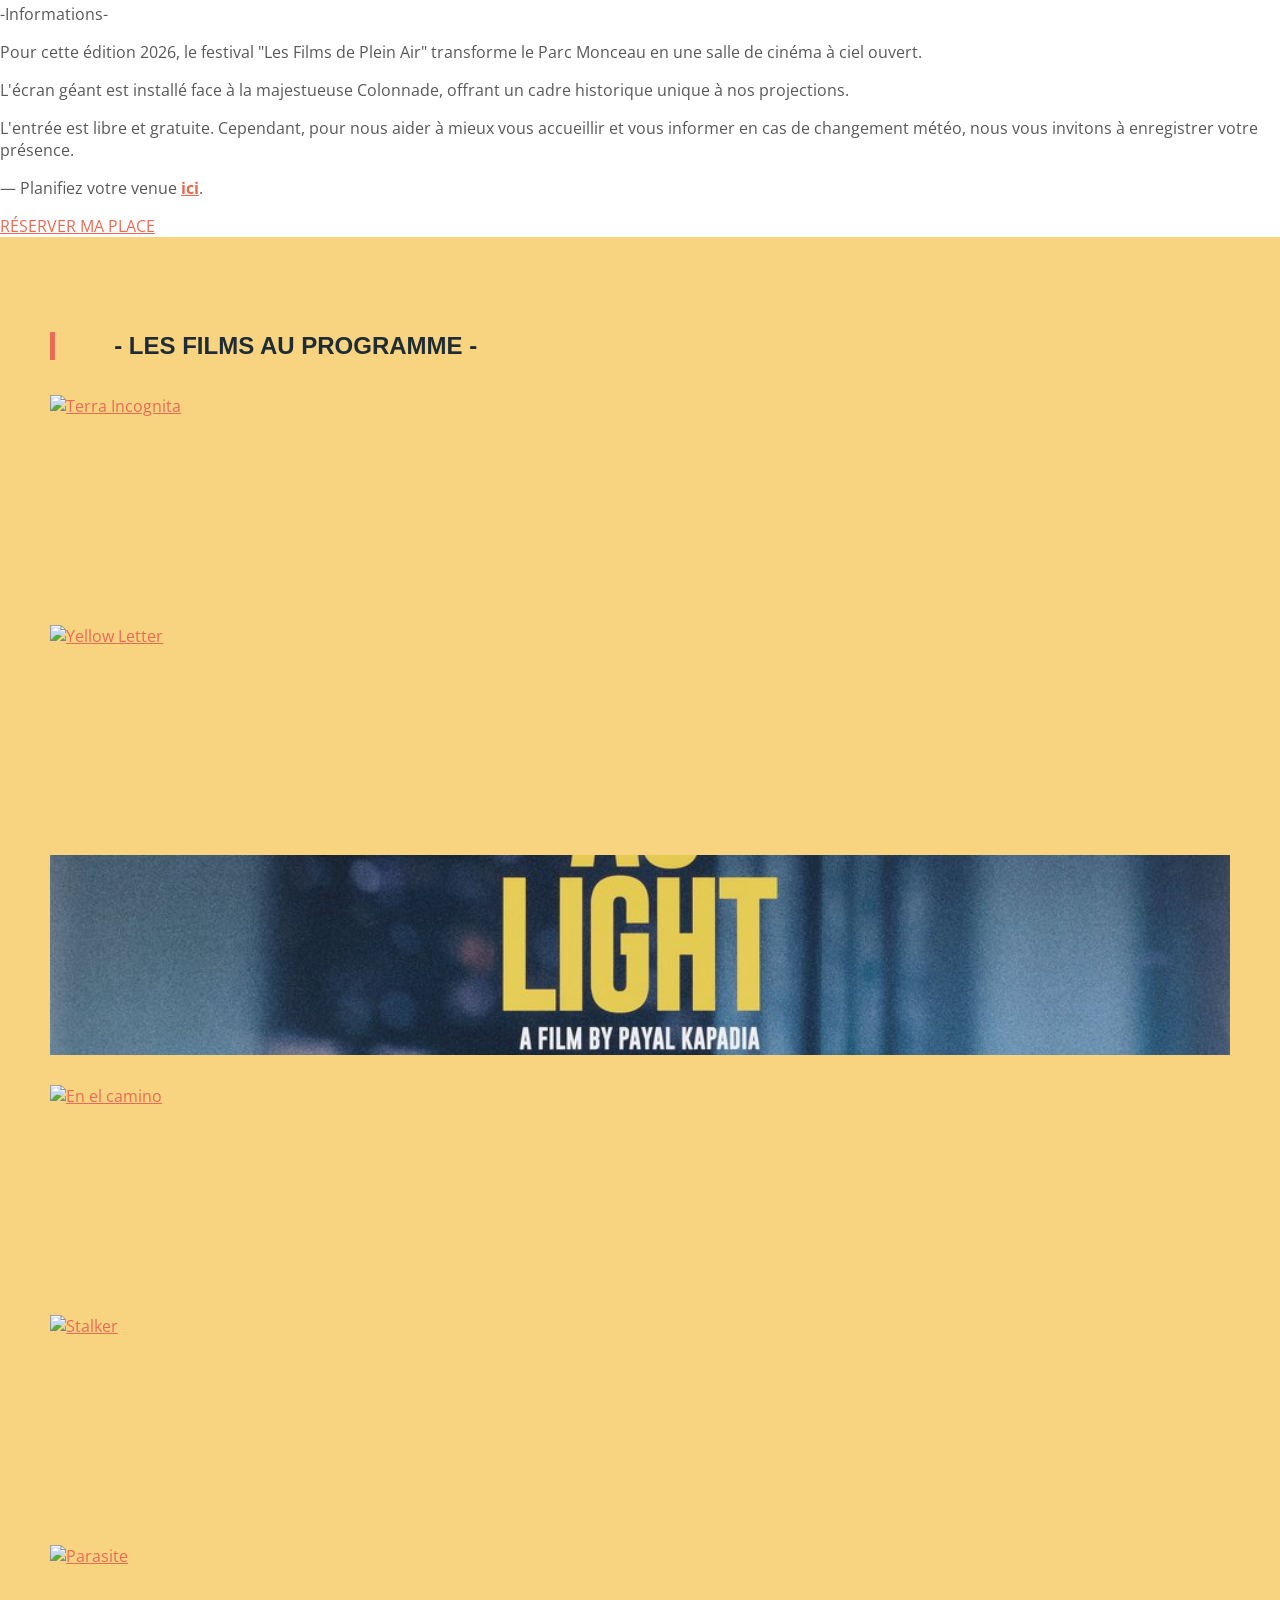
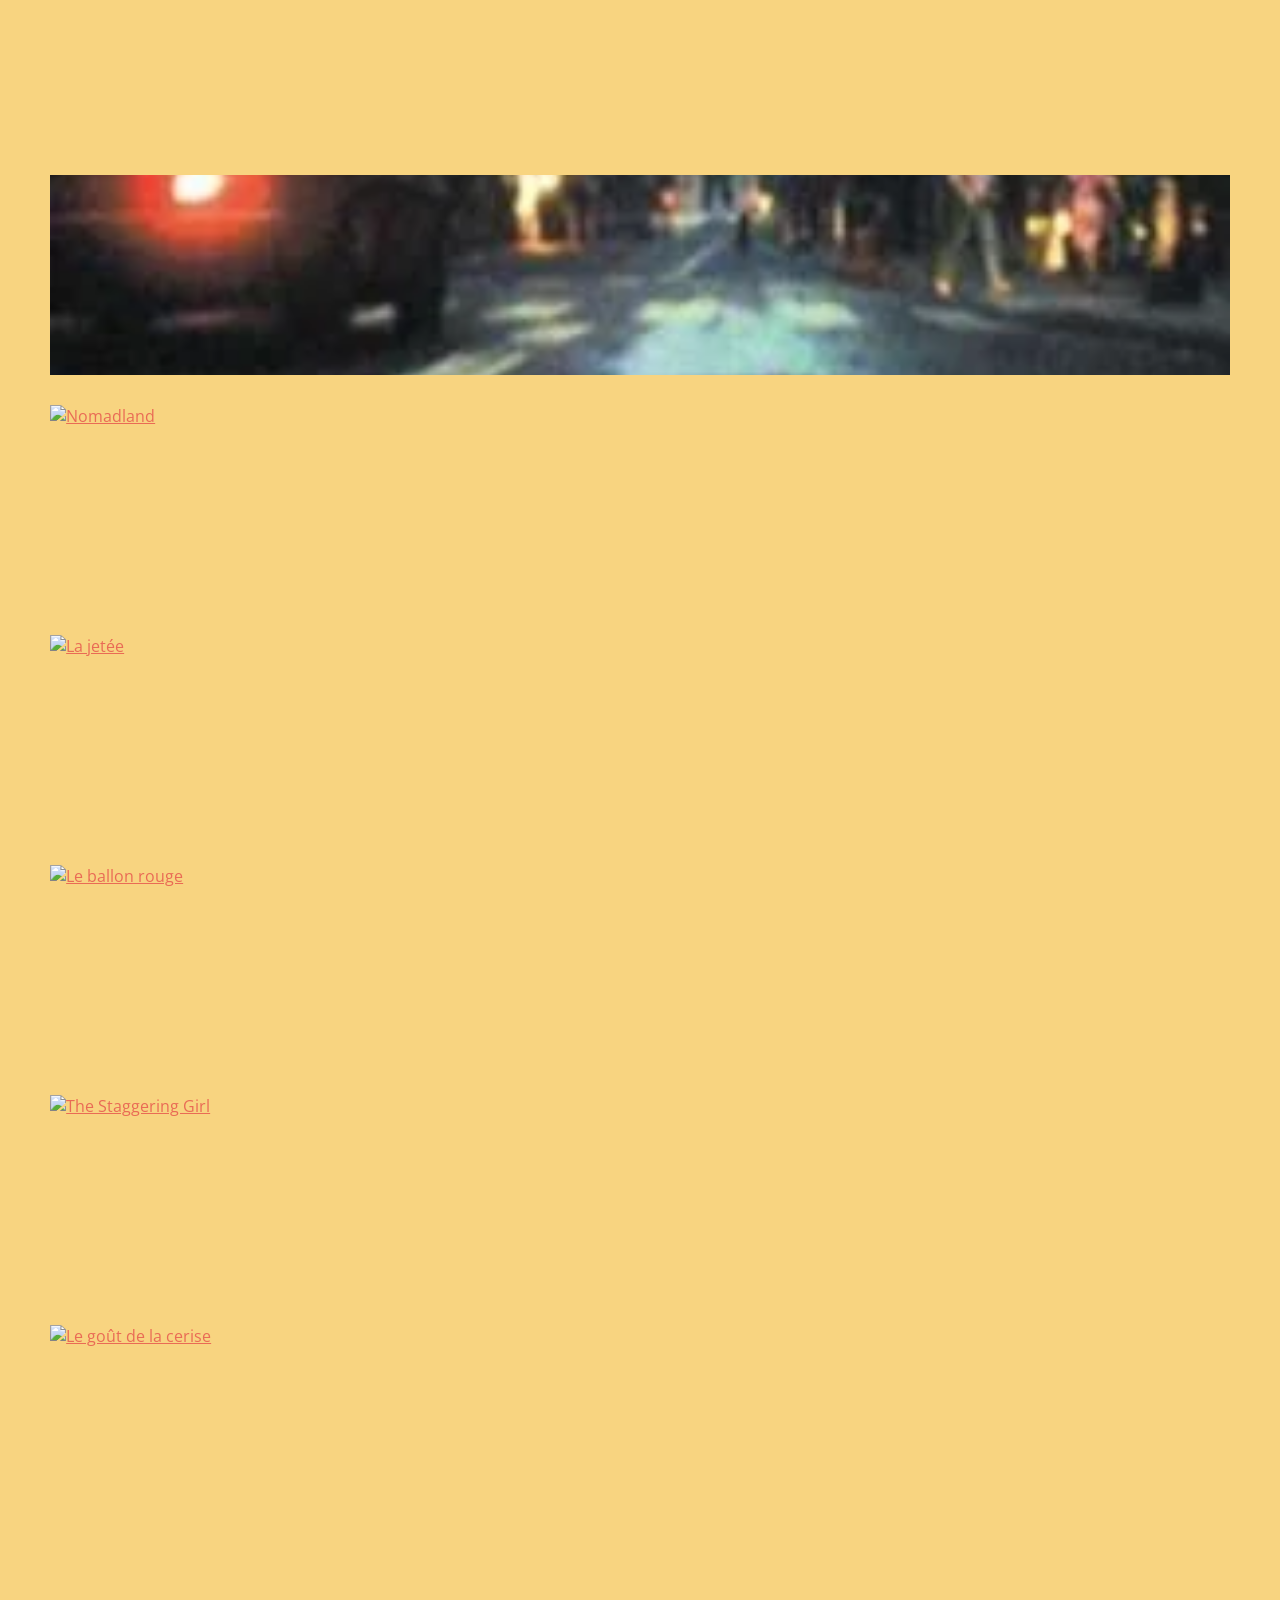
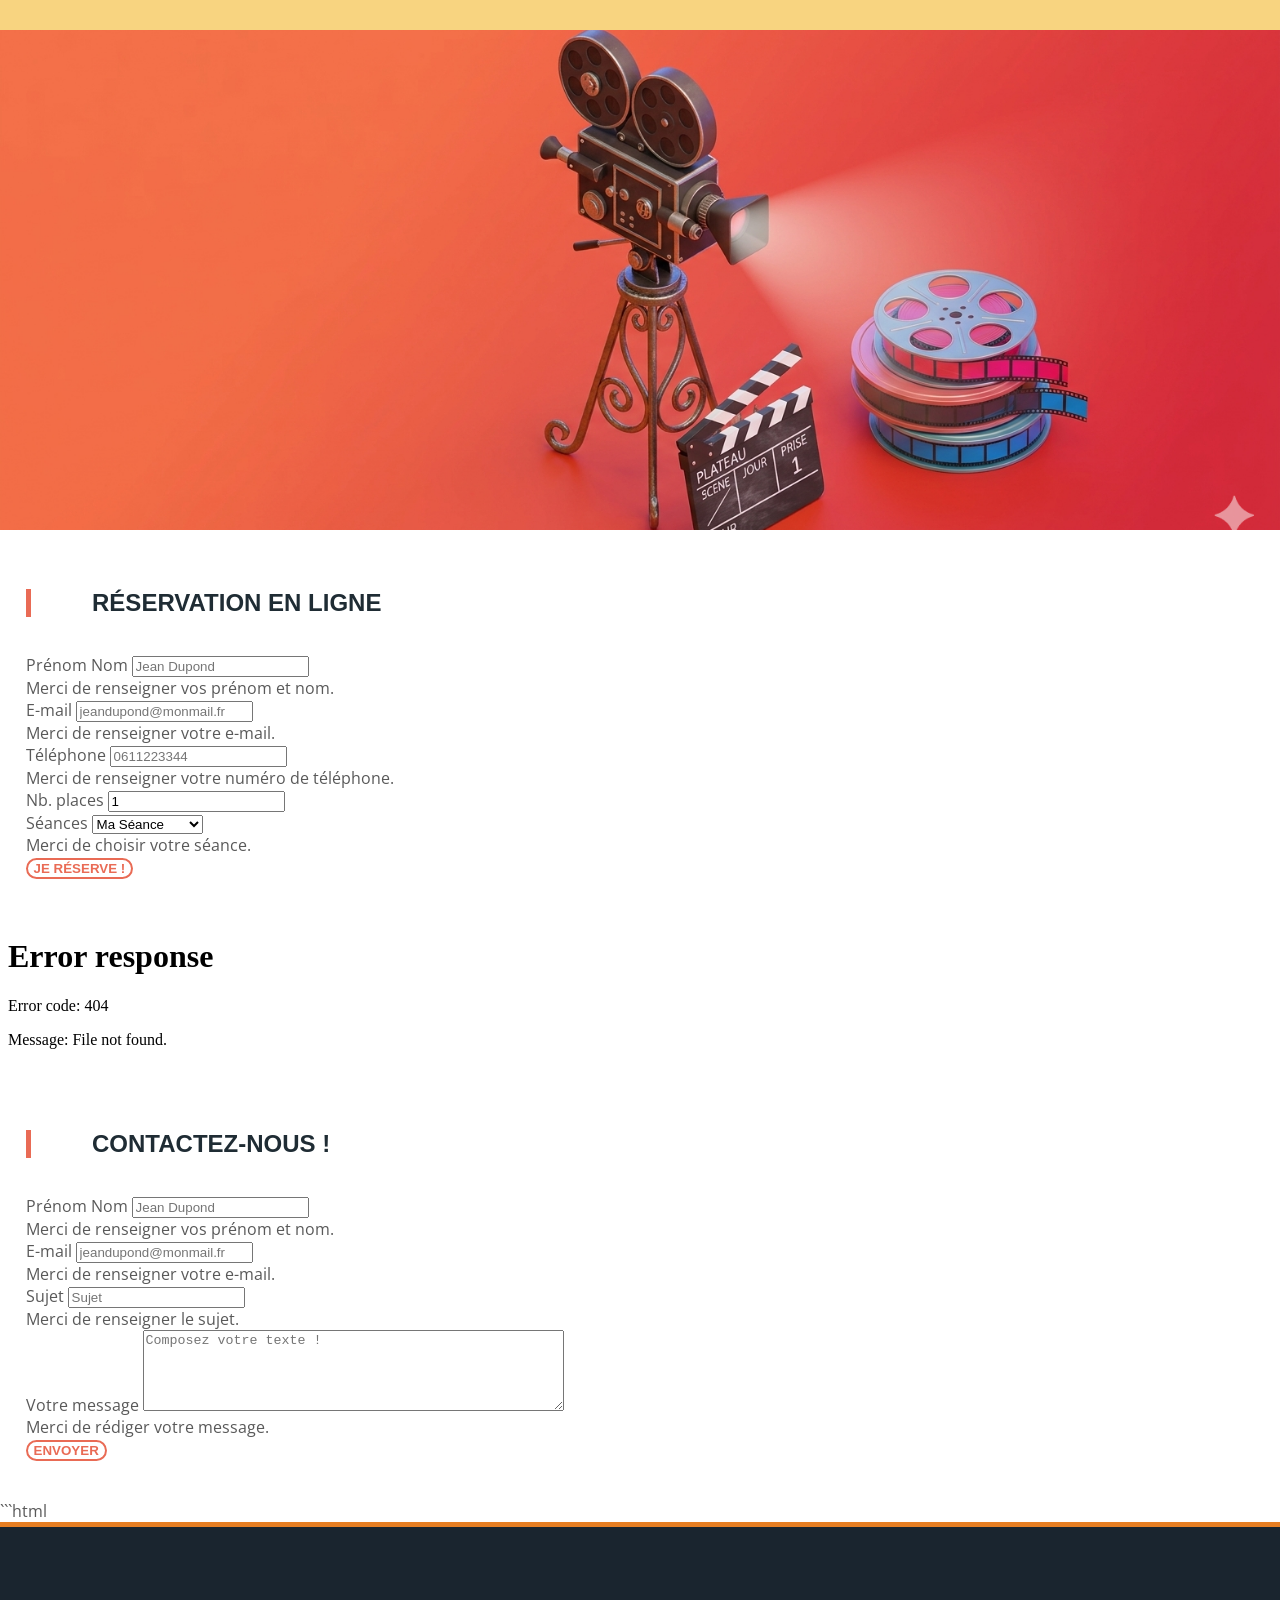
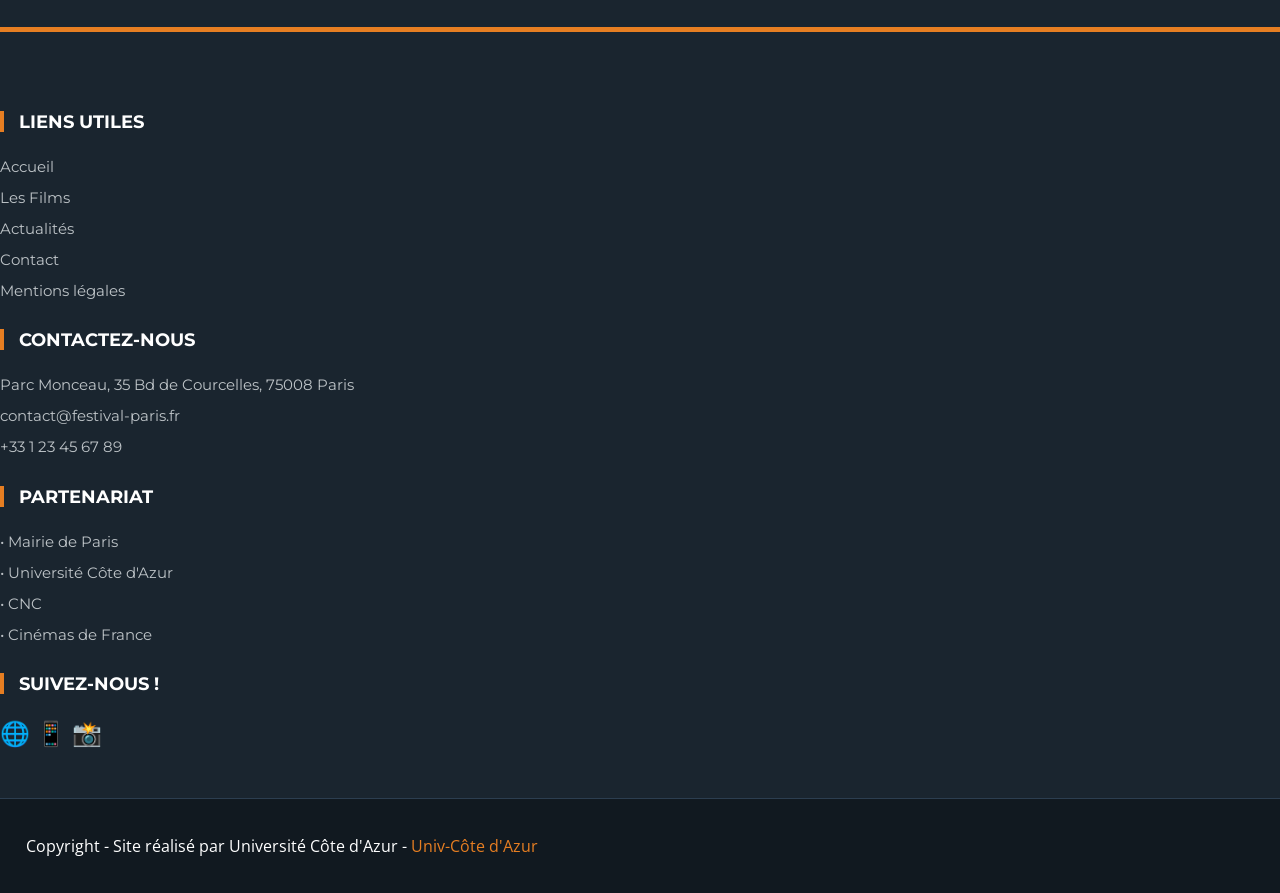
==== commit b43d6bc9: "Update index.html" ====
--- a/index.html
+++ b/index.html
@@ -343,56 +343,18 @@
 		<!--end contact-->
 
 		<!--07.footer-->
-		<footer class="container-fluid footer">
-            <div class="container py-3">
-                <div class="row">
-                    <div class="col-12 col-md-3">
-                        <h2>Liens utiles</h2>
-                        <div class="footerLinks">
-                            <a href="index.html">Accueil</a>
-                            <a href="films.html">Les Films</a>
-                            <a href="blog.html">Actualités</a>
-                            <a href="contact.html">Contact</a>
-                            <a href="mentions-legales.html">Mentions légales</a>
-                        </div>
-                    </div>
-                    <div class="col-12 col-md-3 address">
-                        <h2>Contactez-nous</h2>
-                        <div class="contactIcons mb-3">
-                            <p><span class="pr-3"><i class="fas fa-home"></i></span>-Adresse-</p>
-                            <p><span class="pr-3"><i class="fas fa-envelope"></i></span>-Mail-</p>
-                            <p><span class="pr-3"><i class="fas fa-phone"></i></span>-Tél.-</p>
-                        </div>
-                    </div>
-                    <div class="col-12 col-md-3 partenaire">
-                        <h2>Partenariat</h2>
-                        <div class="contactIcons mb-3">
-                            <ul>
-                                <li>-Partenaire 1-</li>
-                                <li>-Partenaire 2-</li>
-                                <li>-Partenaire 3-</li>
-                            </ul>
-                        </div>
-                    </div>
-                    <div class="col-12 col-md-3 social">
-                        <h2>Suivez-nous !</h2>
-                        <div class="socialicons">
-                            <a href="#"><i class="fab fa-facebook-f"></i></a>
-                            <a href="#"><i class="fab fa-youtube"></i></a>
-                            <a href="#"><i class="fab fa-instagram"></i></a>
-                        </div>
-                    </div>
-                </div>	
-            </div>
-            <div class="socketBkg ">
-                <div class="socket text-center">
-                    <p>Copyright - Site réalisé par <br>
-                        Université Côte d'Azur - <a href="https://univ-cotedazur.fr/" target="_blank">Univ-Côte d'Azur</a></p>
-                </div>
-            </div>
-		</footer>
-		<!--end footer-->
-
+		```html
+		<button onclick="topFunction()" id="myBtn" title="Go to top"><i class="fas fa-chevron-up"></i></button>
+
+		<script src="..."></script>	
+
+		<style>
+           /* Benim yolladığım yeni footer stilleri burada kalacak */
+           .footer-custom { ... }
+        </style>
+
+        <section class="footer-custom mt-5">
+           </section>
 		<!--Scroll to top button-->
 		<button onclick="topFunction()" id="myBtn" title="Go to top"><i class="fas fa-chevron-up"></i></button>
 		<!--End Scroll to top button-->
@@ -403,5 +365,65 @@
 		<script src="https://cdnjs.cloudflare.com/ajax/libs/popper.js/1.12.9/umd/popper.min.js" integrity="sha384-ApNbgh9B+Y1QKtv3Rn7W3mgPxhU9K/ScQsAP7hUibX39j7fakFPskvXusvfa0b4Q" crossorigin="anonymous"></script>
 		<script src="https://maxcdn.bootstrapcdn.com/bootstrap/4.0.0/js/bootstrap.min.js" integrity="sha384-JZR6Spejh4U02d8jOt6vLEHfe/JQGiRRSQQxSfFWpi1MquVdAyjUar5+76PVCmYl" crossorigin="anonymous"></script>
 		<script src="js/main.js"></script>	
+					<style>
+    .footer-custom { background-color: #1a252f; color: white; padding: 50px 0; border-top: 5px solid #e67e22; font-family: 'Montserrat', sans-serif; }
+    .footer-bottom { background-color: #111920; padding: 20px 0; border-top: 1px solid #2c3e50; }
+    .orange-line { border-left: 4px solid #e67e22; padding-left: 15px; margin-bottom: 25px; color: white; font-weight: bold; font-size: 1.1rem; }
+    .footer-custom ul { list-style: none; padding: 0; }
+    .footer-custom ul li { margin-bottom: 12px; font-size: 0.95rem; color: #bdc3c7; }
+    .footer-custom a { color: #bdc3c7; text-decoration: none; transition: 0.3s; }
+    .footer-custom a:hover { color: #e67e22; padding-left: 5px; }
+    .social-icons img { width: 35px; margin-right: 10px; transition: 0.3s; cursor: pointer; }
+    .social-icons img:hover { transform: scale(1.1); }
+</style>
+
+<section class="footer-custom mt-5">
+    <div class="container">
+        <div class="row">
+            <div class="col-md-3">
+                <h5 class="orange-line">LIENS UTILES</h5>
+                <ul>
+                    <li><a href="index.html">Accueil</a></li>
+                    <li><a href="films.html">Les Films</a></li>
+                    <li><a href="blog.html">Actualités</a></li>
+                    <li><a href="contact.html">Contact</a></li>
+                    <li><a href="#">Mentions légales</a></li>
+                </ul>
+            </div>
+            <div class="col-md-3">
+                <h5 class="orange-line">CONTACTEZ-NOUS</h5>
+                <ul>
+                    <li><i class="fas fa-map-marker-alt"></i> Parc Monceau, 35 Bd de Courcelles, 75008 Paris</li>
+                    <li><i class="fas fa-envelope"></i> contact@festival-paris.fr</li>
+                    <li><i class="fas fa-phone"></i> +33 1 23 45 67 89</li>
+                </ul>
+            </div>
+            <div class="col-md-3">
+                <h5 class="orange-line">PARTENARIAT</h5>
+                <ul>
+                    <li>• Mairie de Paris</li>
+                    <li>• Université Côte d'Azur</li>
+                    <li>• CNC</li>
+                    <li>• Cinémas de France</li>
+                </ul>
+            </div>
+            <div class="col-md-3">
+                <h5 class="orange-line">SUIVEZ-NOUS !</h5>
+                <div class="social-icons mt-3">
+                    <img src="images/social-facebook.png" alt="FB" onerror="this.style.display='none'">
+                    <img src="images/social-instagram.png" alt="IG" onerror="this.style.display='none'">
+                    <img src="images/social-youtube.png" alt="YT" onerror="this.style.display='none'">
+                    <span style="font-size: 24px; color: #bdc3c7;">🌐 📱 📸</span>
+                </div>
+            </div>
+        </div>
+    </div>
+</section>
+
+<footer class="footer-bottom text-center text-white">
+    <div class="container">
+        <p class="mb-0 small">Copyright - Site réalisé par Université Côte d'Azur - <span style="color: #e67e22;">Univ-Côte d'Azur</span></p>
+    </div>
+</footer>
 	</body>
 </html>
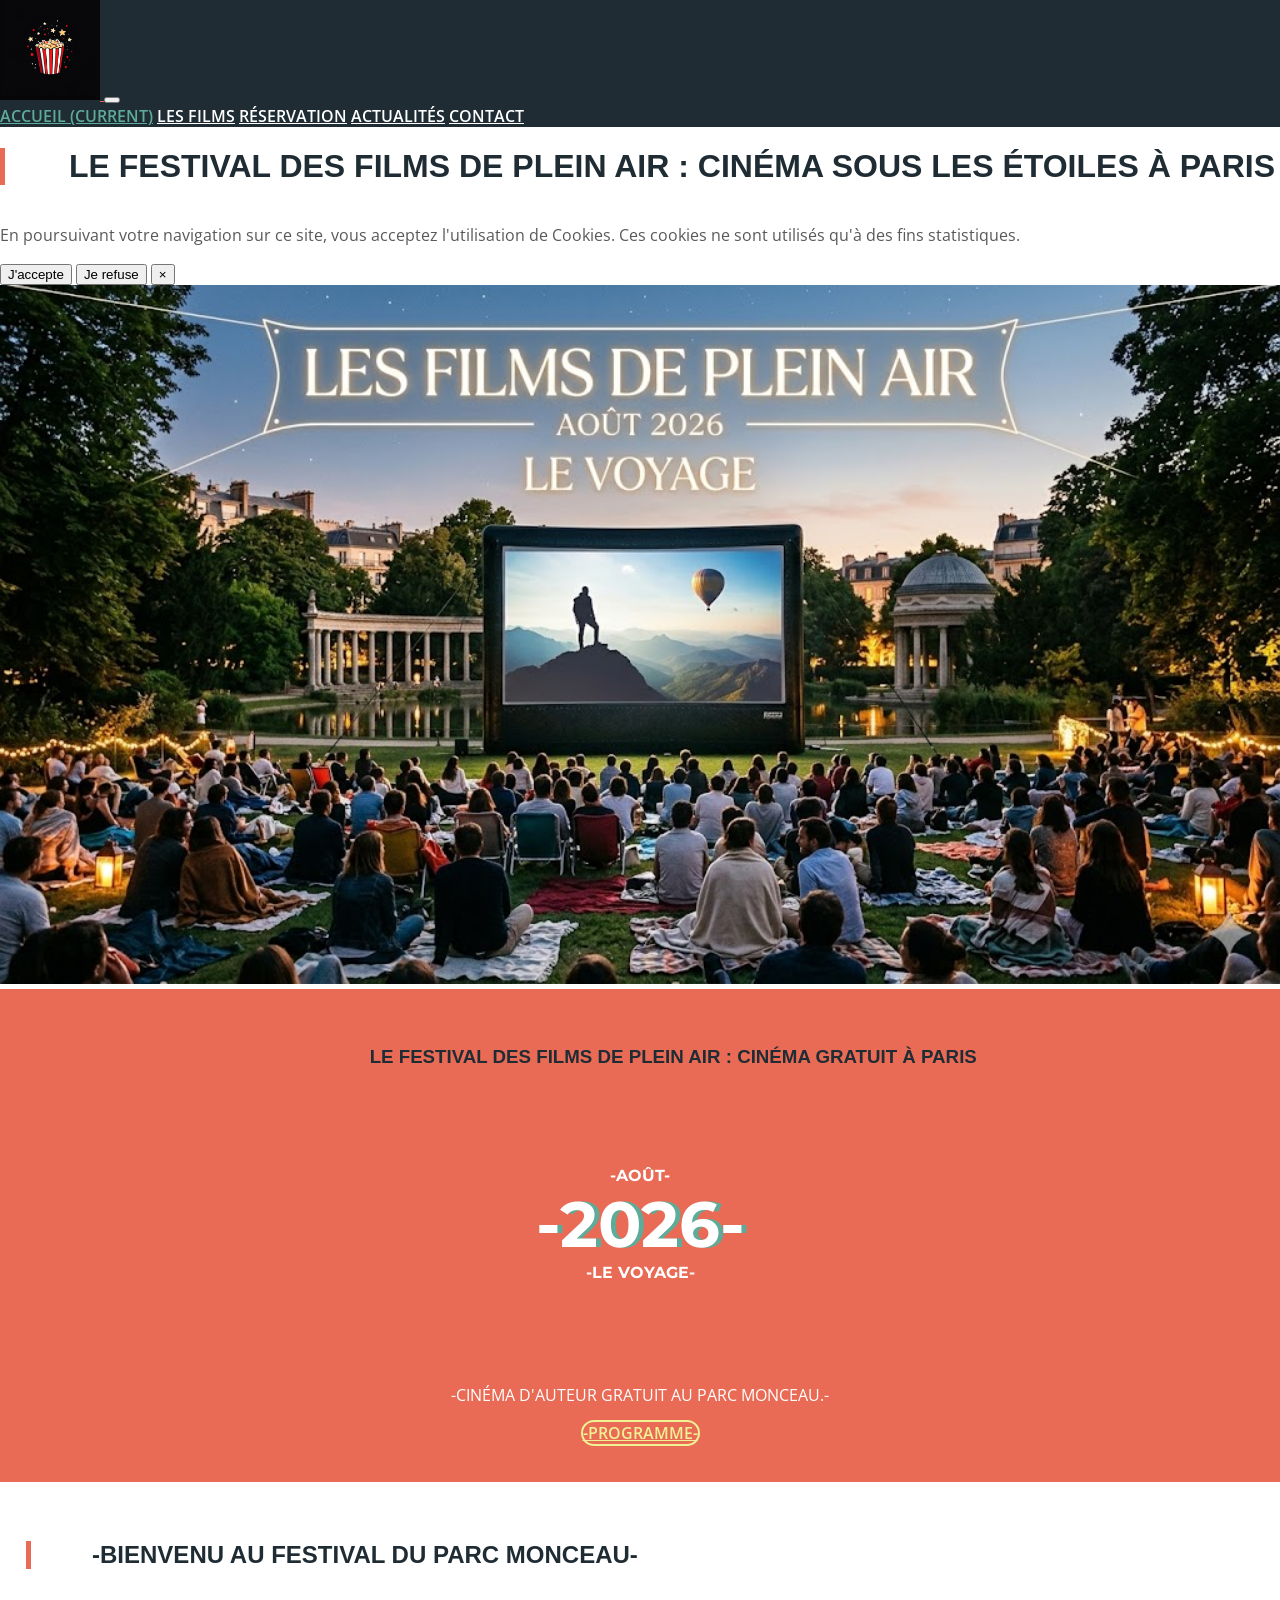
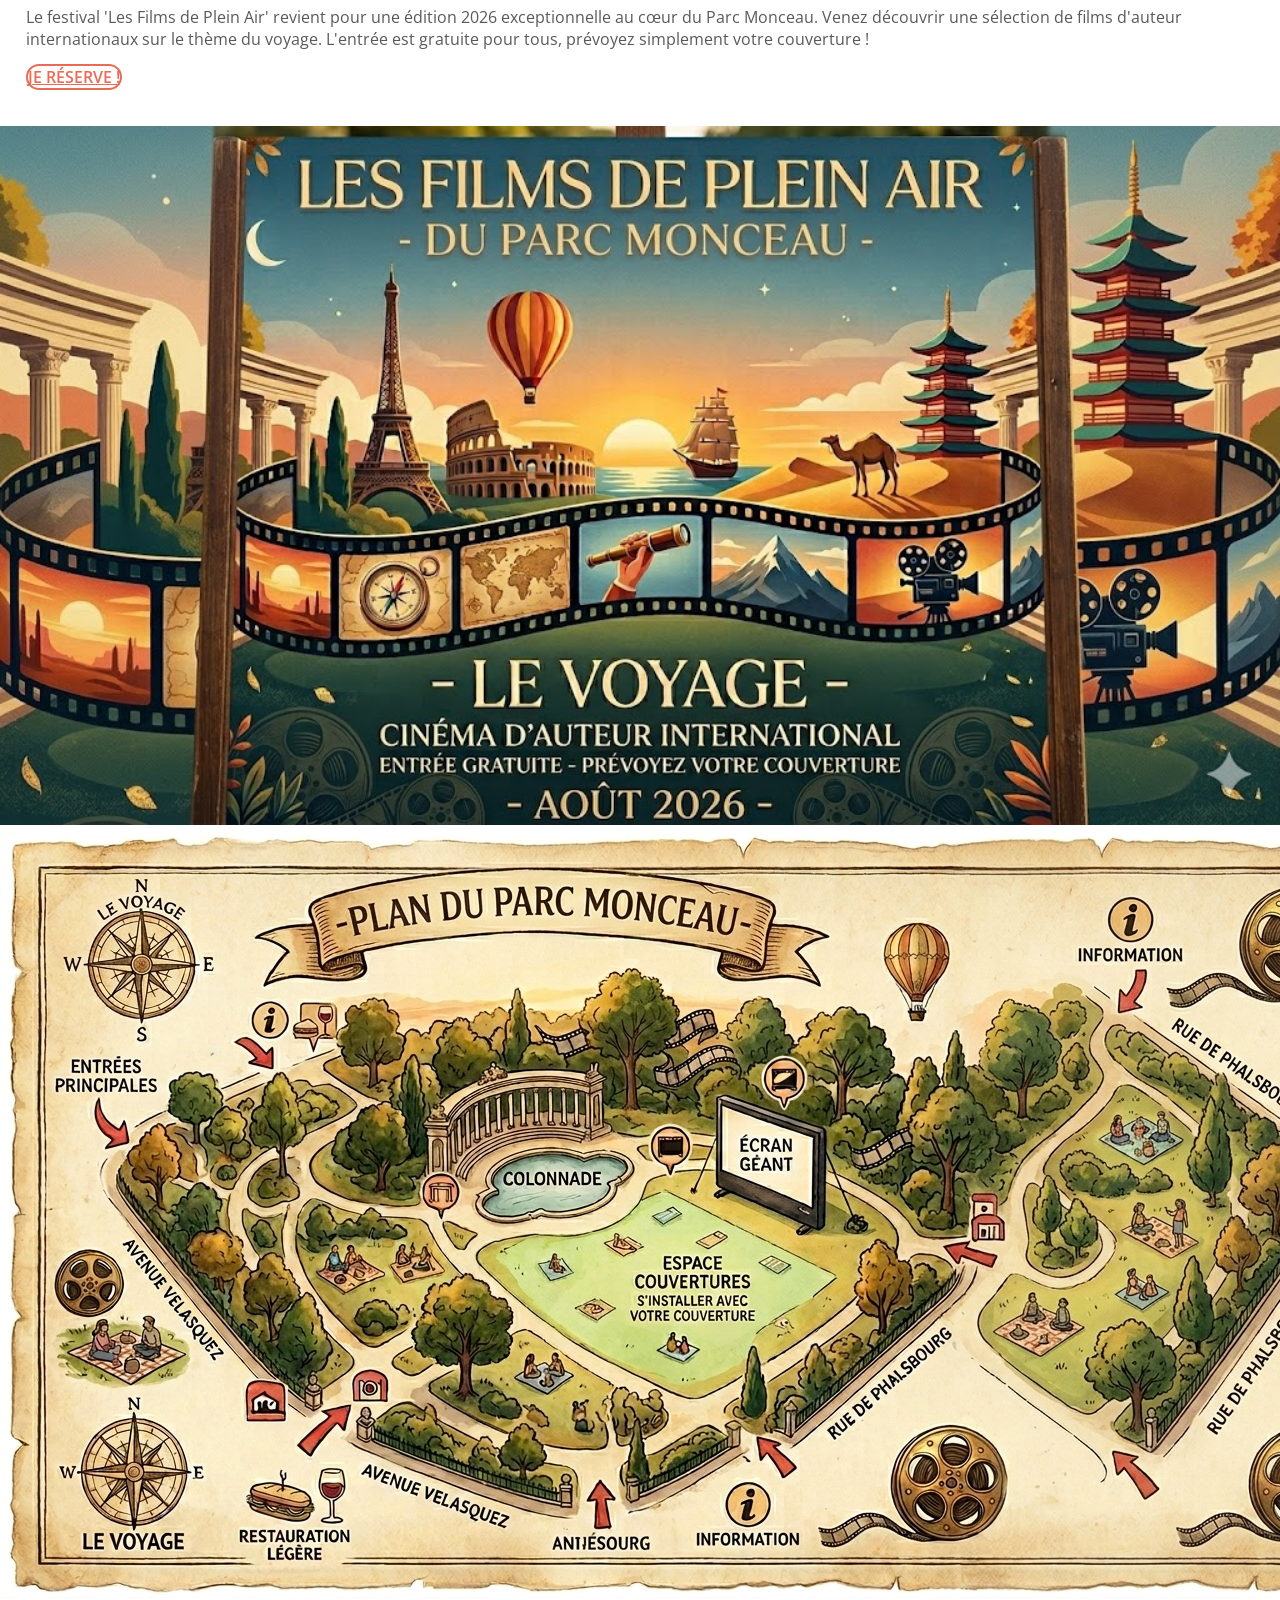
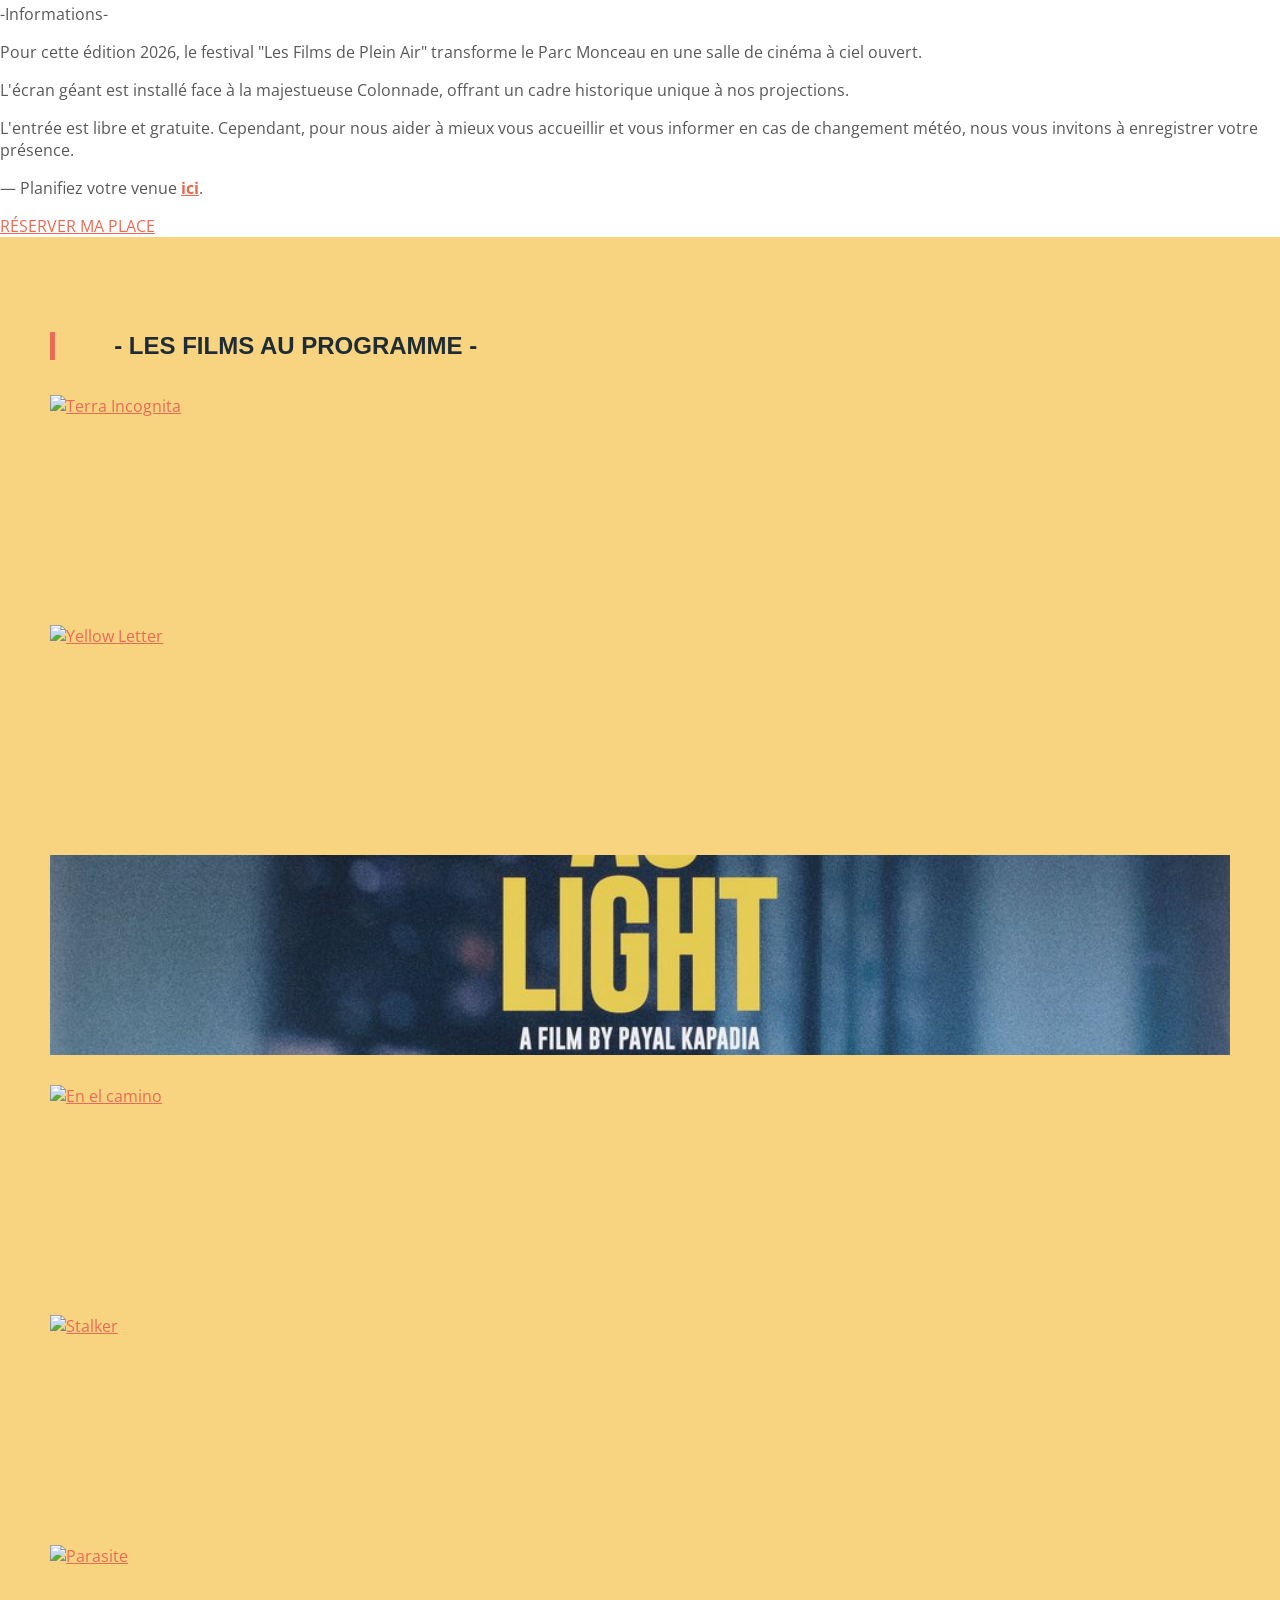
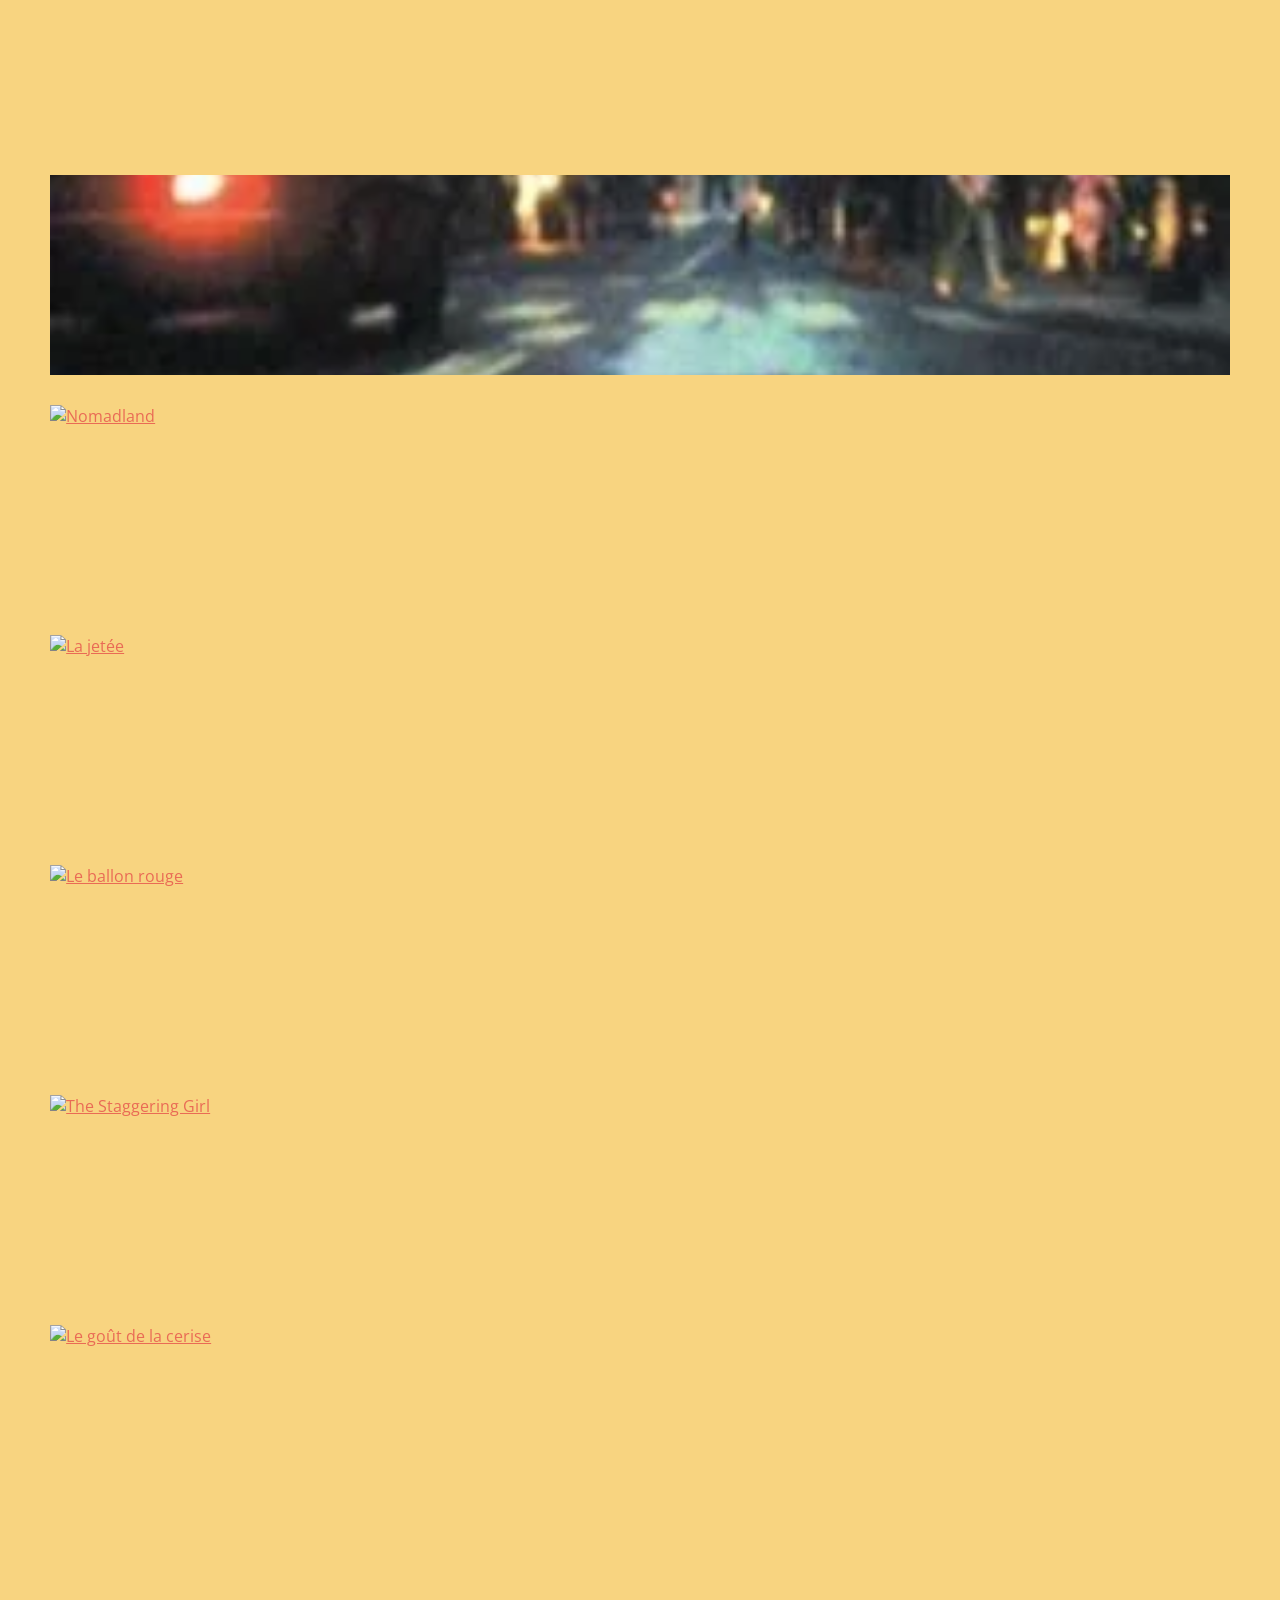
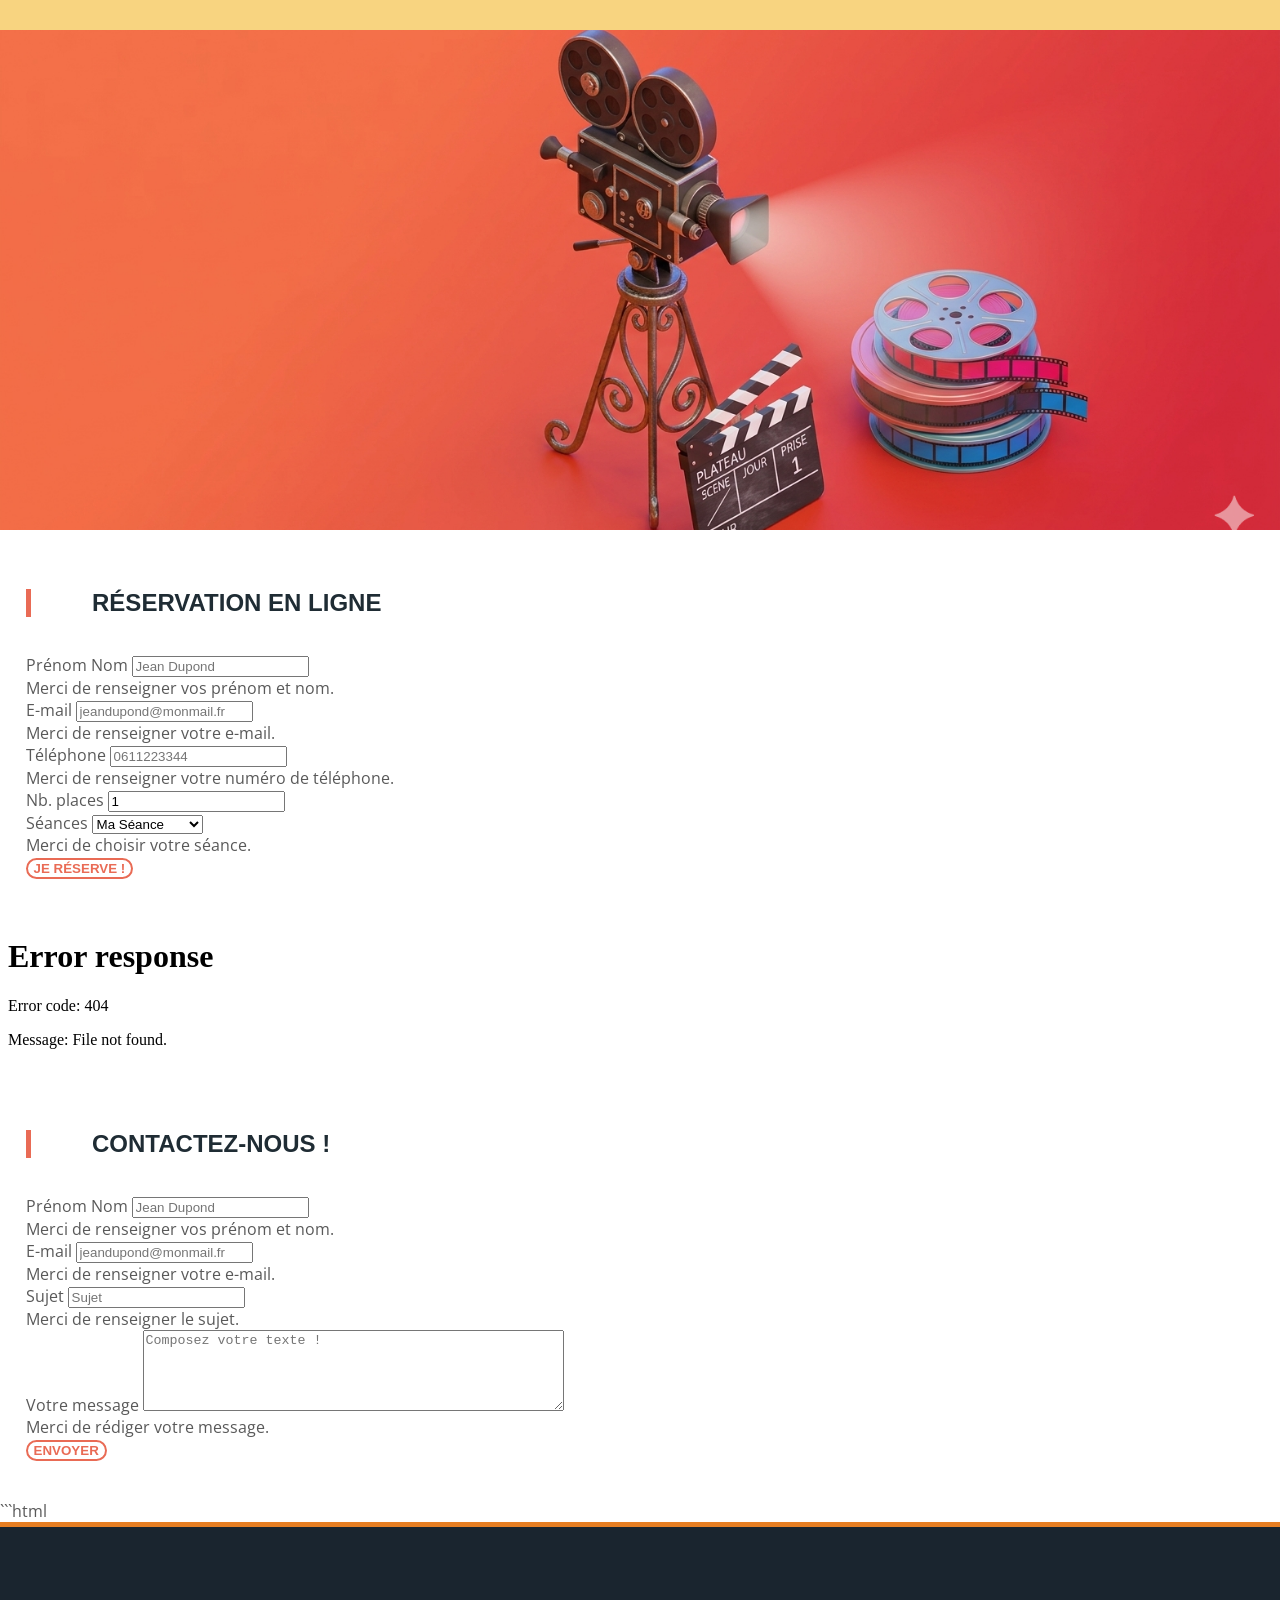
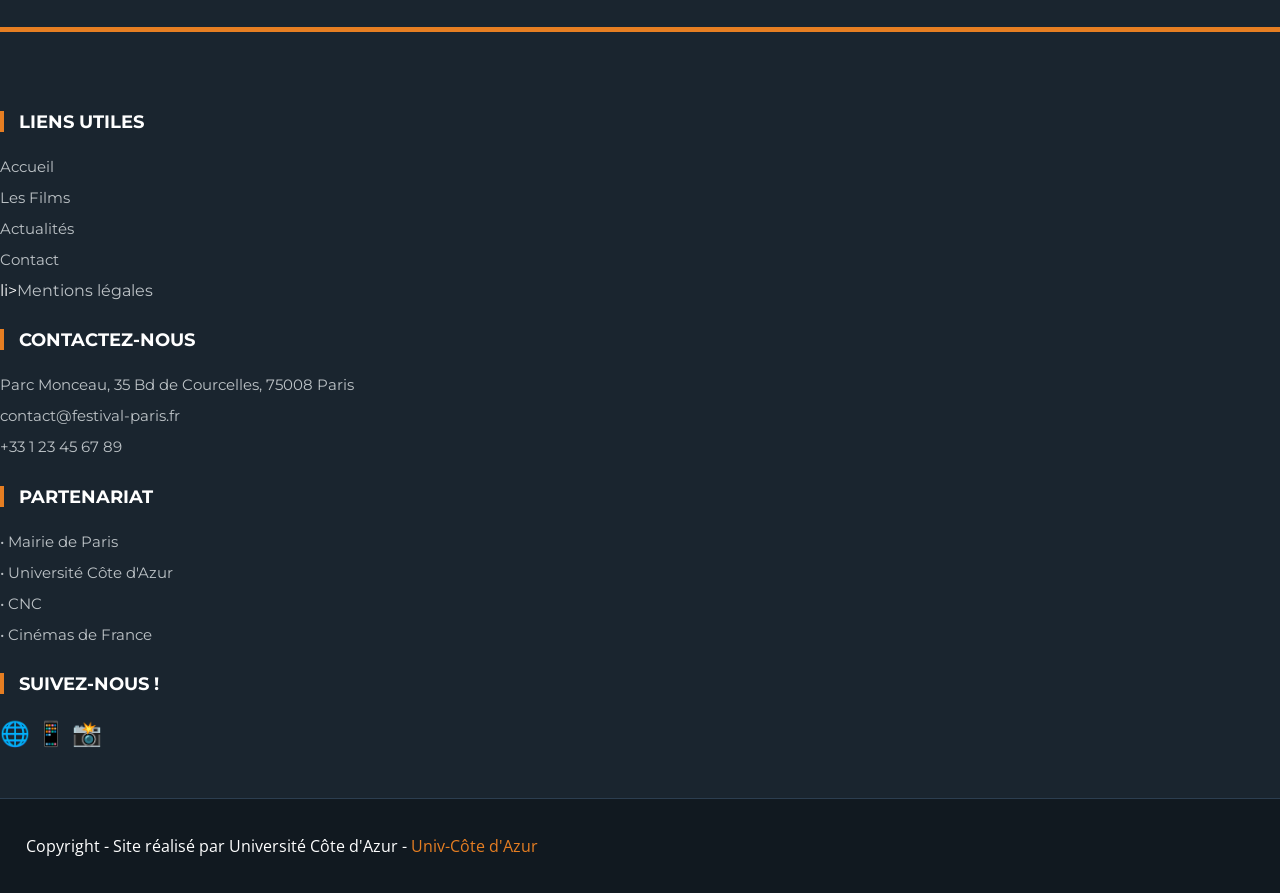
==== commit d5da5088: "Update index.html" ====
--- a/index.html
+++ b/index.html
@@ -387,7 +387,7 @@
                     <li><a href="films.html">Les Films</a></li>
                     <li><a href="blog.html">Actualités</a></li>
                     <li><a href="contact.html">Contact</a></li>
-                    <li><a href="#">Mentions légales</a></li>
+                    li><a href="mentions-legales.html">Mentions légales</a></li>
                 </ul>
             </div>
             <div class="col-md-3">
